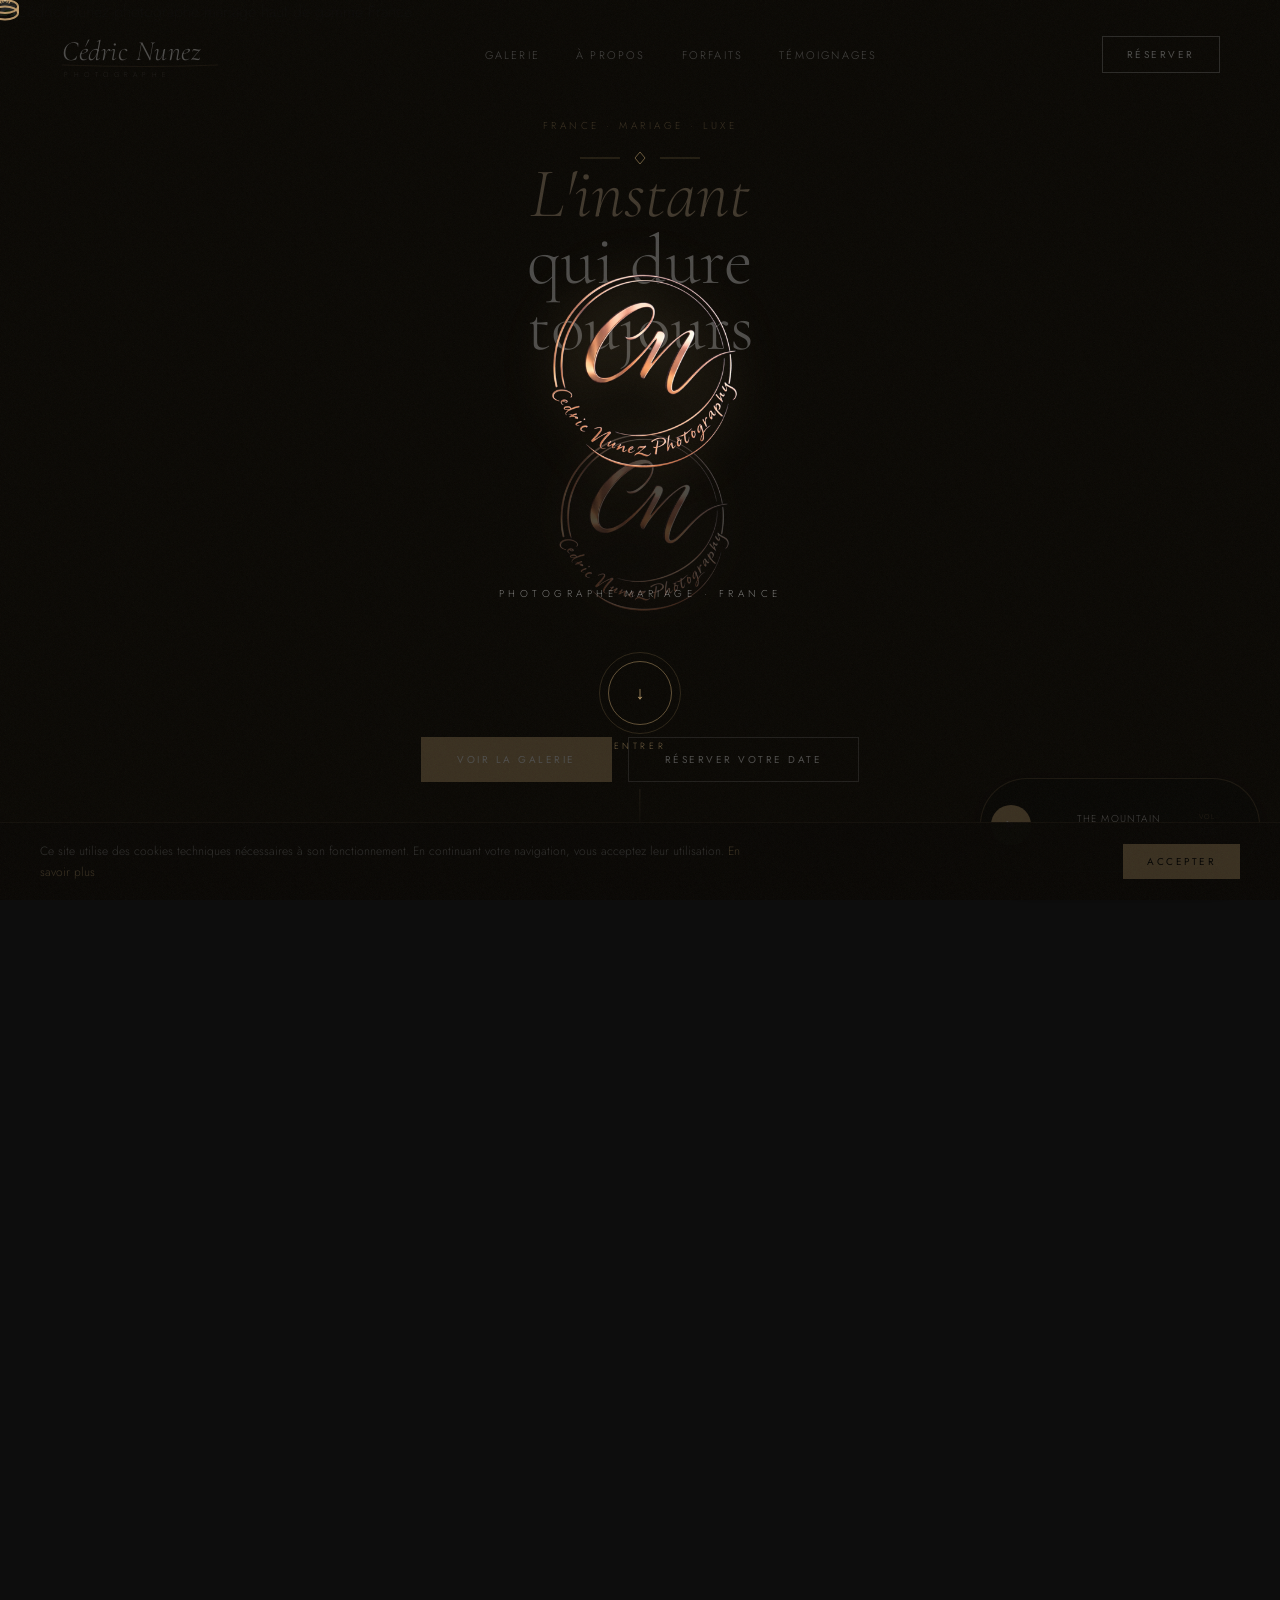
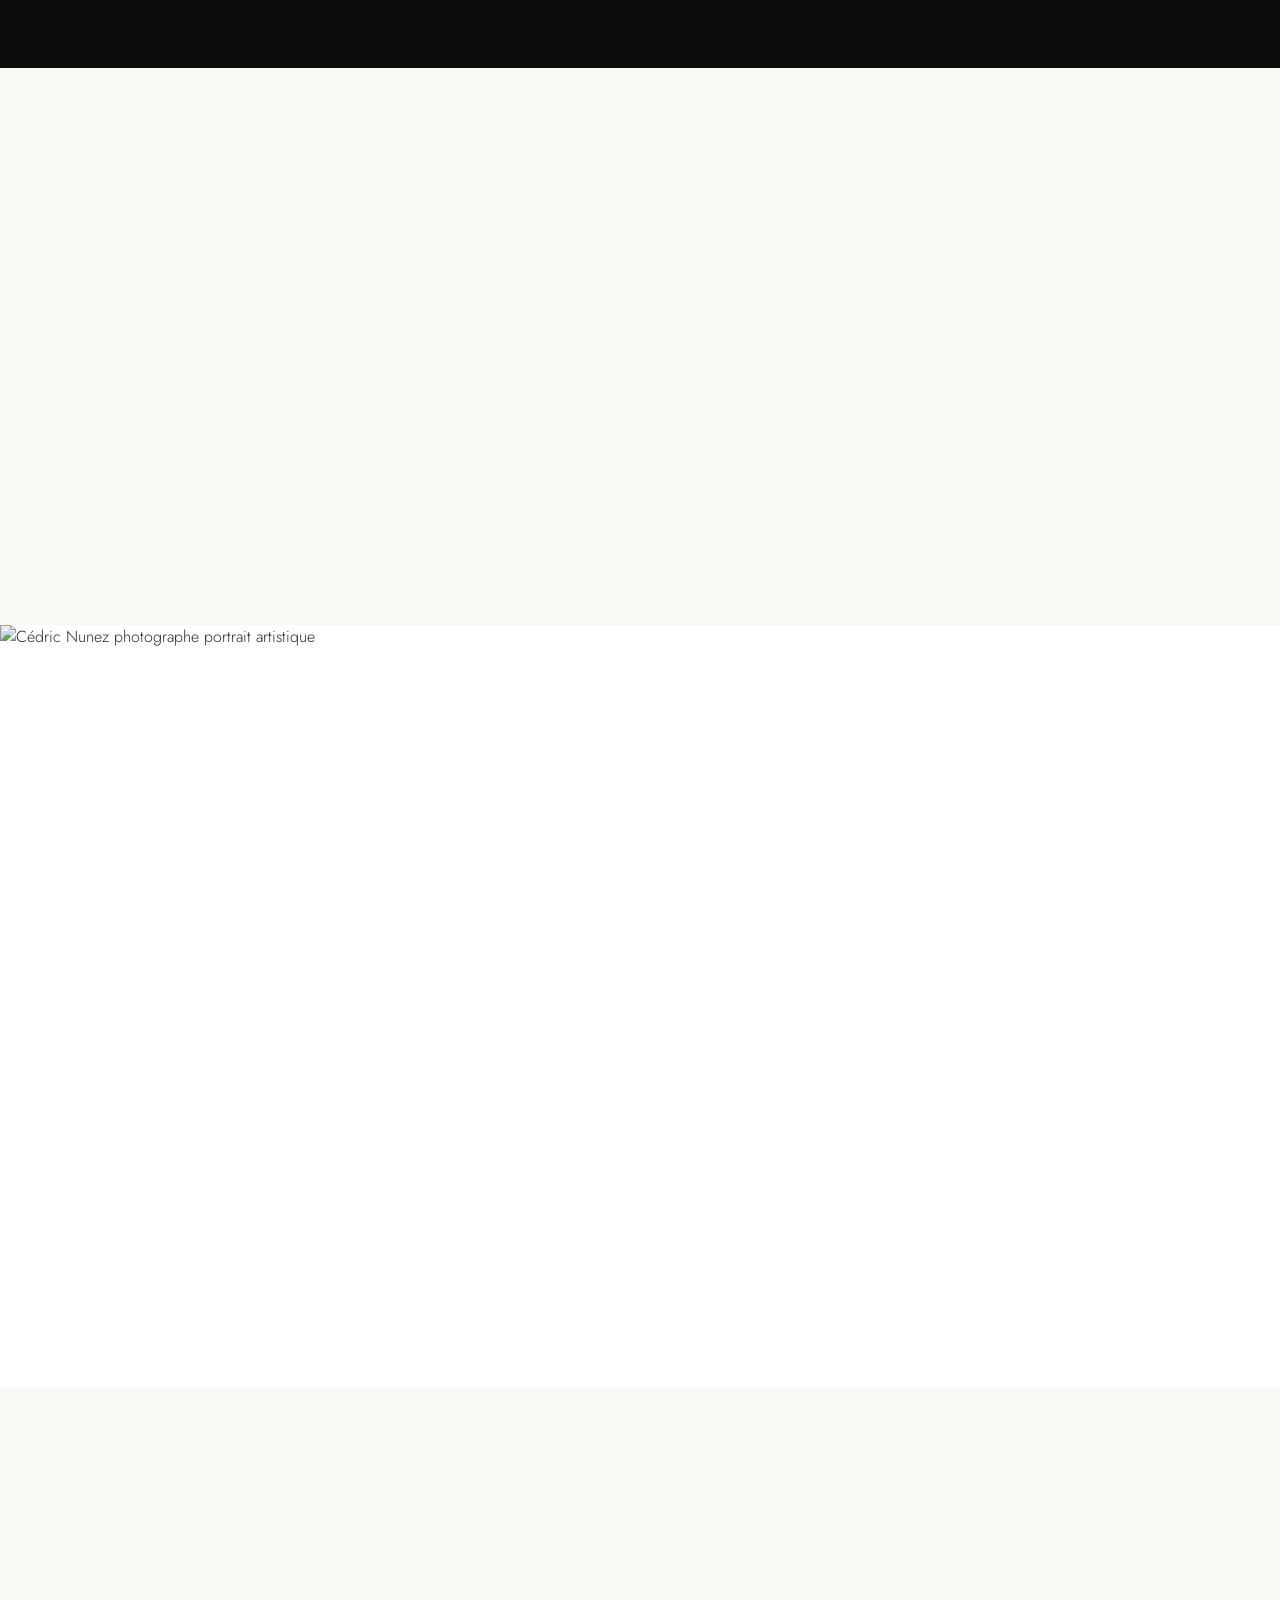
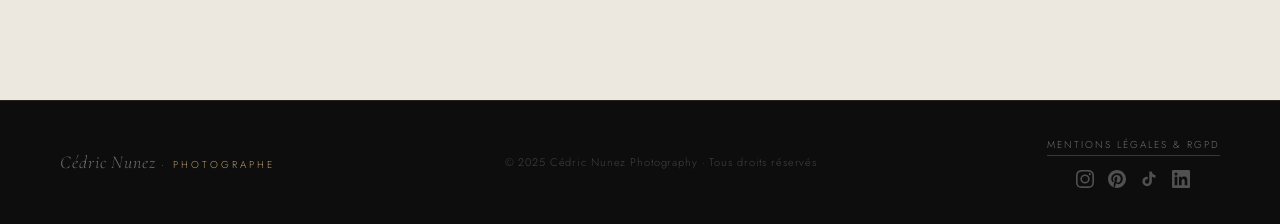
==== index.html @ 8fb27407 "Add files via upload" ====
<!DOCTYPE html>
<html lang="fr" prefix="og: https://ogp.me/ns#">
<head>
<meta charset="UTF-8">
<meta name="referrer" content="no-referrer-when-downgrade">
<meta name="viewport" content="width=device-width, initial-scale=1.0">

<!-- ===== SEO PRIMAIRE ===== -->
<title>Cédric Nunez — Photographe Mariage Haut de Gamme | France</title>
<meta name="description" content="Cédric Nunez, photographe mariage haut de gamme en France. Mariages élégants, portraits de couple, cérémonies. Forfaits à partir de 1500€. Disponible dans toute la France.">
<meta name="keywords" content="photographe mariage haut de gamme France, photographe mariage luxe, photographe mariage Paris, photographe mariage Provence, photographe mariage prix, photographe mariage élégant, photographe couple France, cérémonie mariage photographie, Cédric Nunez photographe, reportage mariage luxe, photographe mariage 2025, photographe mariage château, book photo mariage">
<meta name="author" content="Cédric Nunez">
<meta name="robots" content="index, follow, max-image-preview:large, max-snippet:-1, max-video-preview:-1">
<meta name="language" content="French">
<meta name="revisit-after" content="7 days">
<meta name="geo.region" content="FR">
<meta name="geo.placename" content="France">
<link rel="canonical" href="https://www.cedricnunez-photographe.fr/">

<!-- ===== OPEN GRAPH (Facebook, WhatsApp, LinkedIn) ===== -->
<meta property="og:type" content="website">
<meta property="og:locale" content="fr_FR">
<meta property="og:site_name" content="Cédric Nunez Photographe">
<meta property="og:title" content="Cédric Nunez — Photographe Mariage Haut de Gamme France">
<meta property="og:description" content="Des mariages élégants, des émotions authentiques. Photographe mariage haut de gamme disponible dans toute la France. Forfaits à partir de 1500€.">
<meta property="og:url" content="https://www.cedricnunez-photographe.fr/">
<meta property="og:image" content="https://images.unsplash.com/photo-1519741497674-611481863552?auto=format&fit=crop&w=1200&q=80">
<meta property="og:image:width" content="1200">
<meta property="og:image:height" content="630">
<meta property="og:image:alt" content="Cédric Nunez — Photographe Mariage Haut de Gamme France">

<!-- ===== TWITTER / X CARD ===== -->
<meta name="twitter:card" content="summary_large_image">
<meta name="twitter:title" content="Cédric Nunez — Photographe Mariage Haut de Gamme France">
<meta name="twitter:description" content="Des mariages élégants, des émotions authentiques. Forfaits à partir de 1500€.">
<meta name="twitter:image" content="https://images.unsplash.com/photo-1519741497674-611481863552?auto=format&fit=crop&w=1200&q=80">

<!-- ===== PRECONNECT & PERFORMANCE ===== -->
<script src="https://cdn.jsdelivr.net/npm/@emailjs/browser@4/dist/email.min.js"></script>
<link rel="preconnect" href="https://fonts.googleapis.com">
<link rel="preconnect" href="https://fonts.gstatic.com" crossorigin>
<link rel="preconnect" href="https://images.unsplash.com">
<link rel="dns-prefetch" href="https://images.unsplash.com">
<link rel="preload" href="https://images.unsplash.com/photo-1519741497674-611481863552?auto=format&fit=crop&w=1920&q=80" as="image">
<link href="https://fonts.googleapis.com/css2?family=Cormorant+Garamond:ital,wght@0,300;0,400;1,300;1,400&family=Jost:wght@200;300;400&display=swap" rel="stylesheet">
<link rel="stylesheet" href="style.css">

<!-- ===== SCHEMA.ORG JSON-LD (Google Rich Results) ===== -->
<script type="application/ld+json">
{
  "@context": "https://schema.org",
  "@graph": [
    {
      "@type": "LocalBusiness",
      "@id": "https://www.cedricnunez-photographe.fr/#business",
      "name": "Cédric Nunez Photographe",
      "alternateName": "Cédric Nunez Photography",
      "description": "Photographe mariage haut de gamme en France. Spécialisé dans les mariages élégants, portraits de couple et cérémonies. Forfaits à partir de 1500€.",
      "url": "https://www.cedricnunez-photographe.fr/",
      "telephone": "+33612345678",
      "email": "<span class="email-reveal"></span>",
      "image": "https://images.unsplash.com/photo-1519741497674-611481863552?auto=format&fit=crop&w=1200&q=80",
      "priceRange": "€€€",
      "currenciesAccepted": "EUR",
      "paymentAccepted": "Virement bancaire, Chèque",
      "areaServed": {
        "@type": "Country",
        "name": "France"
      },
      "address": {
        "@type": "PostalAddress",
        "addressCountry": "FR",
        "addressRegion": "France"
      },
      "geo": {
        "@type": "GeoCoordinates",
        "latitude": "46.2276",
        "longitude": "2.2137"
      },
      "openingHoursSpecification": {
        "@type": "OpeningHoursSpecification",
        "dayOfWeek": ["Monday","Tuesday","Wednesday","Thursday","Friday","Saturday","Sunday"],
        "opens": "09:00",
        "closes": "20:00"
      },
      "sameAs": [
        "https://www.instagram.com/cedricnunezphotographe"
      ],
      "aggregateRating": {
        "@type": "AggregateRating",
        "ratingValue": "5",
        "reviewCount": "47",
        "bestRating": "5",
        "worstRating": "1"
      },
      "review": [
        {
          "@type": "Review",
          "reviewRating": {"@type": "Rating", "ratingValue": "5"},
          "author": {"@type": "Person", "name": "Camille & Thomas"},
          "reviewBody": "Sophie a su capter chaque émotion avec une délicatesse extraordinaire. Un investissement qui durera toute une vie."
        },
        {
          "@type": "Review",
          "reviewRating": {"@type": "Rating", "ratingValue": "5"},
          "author": {"@type": "Person", "name": "Amandine & Pierre"},
          "reviewBody": "Ces photos n'ont pas de prix. Un photographe invisible le jour J mais présent dans chaque image."
        }
      ]
    },
    {
      "@type": "Person",
      "@id": "https://www.cedricnunez-photographe.fr/#person",
      "name": "Cédric Nunez",
      "jobTitle": "Photographe de mariage",
      "description": "Photographe mariage haut de gamme basé en France, avec plus de 10 ans d'expérience.",
      "url": "https://www.cedricnunez-photographe.fr/",
      "email": "<span class="email-reveal"></span>",
      "image": "https://images.unsplash.com/photo-1606216794074-735e91aa2c92?auto=format&fit=crop&w=800&q=80",
      "sameAs": ["https://www.instagram.com/cedricnunezphotographe"],
      "knowsAbout": ["Photographie de mariage", "Portrait", "Photographie artistique", "Reportage mariage"]
    },
    {
      "@type": "WebSite",
      "@id": "https://www.cedricnunez-photographe.fr/#website",
      "url": "https://www.cedricnunez-photographe.fr/",
      "name": "Cédric Nunez Photographe",
      "description": "Photographe mariage haut de gamme en France",
      "inLanguage": "fr-FR",
      "potentialAction": {
        "@type": "SearchAction",
        "target": "https://www.cedricnunez-photographe.fr/?s={search_term_string}",
        "query-input": "required name=search_term_string"
      }
    },
    {
      "@type": "Service",
      "name": "Photographie de mariage",
      "provider": {"@id": "https://www.cedricnunez-photographe.fr/#business"},
      "areaServed": {"@type": "Country", "name": "France"},
      "hasOfferCatalog": {
        "@type": "OfferCatalog",
        "name": "Forfaits mariage",
        "itemListElement": [
          {
            "@type": "Offer",
            "name": "Forfait Lumière",
            "description": "6 heures de couverture, 300 photos retouchées, galerie en ligne privée",
            "price": "1500",
            "priceCurrency": "EUR",
            "availability": "https://schema.org/InStock"
          },
          {
            "@type": "Offer",
            "name": "Forfait Éternité",
            "description": "Journée complète 10h, 500+ photos retouchées, séance engagement offerte, album 30x30cm",
            "price": "2200",
            "priceCurrency": "EUR",
            "availability": "https://schema.org/InStock"
          },
          {
            "@type": "Offer",
            "name": "Forfait Signature",
            "description": "Journée + soirée 14h, 700+ photos retouchées, second photographe, album luxe 40x40cm",
            "price": "3000",
            "priceCurrency": "EUR",
            "availability": "https://schema.org/InStock"
          }
        ]
      }
    },
    {
      "@type": "FAQPage",
      "mainEntity": [
        {
          "@type": "Question",
          "name": "Quel est le prix d'un photographe mariage haut de gamme en France ?",
          "acceptedAnswer": {
            "@type": "Answer",
            "text": "Les forfaits de Cédric Nunez débutent à 1500€ pour 6 heures de couverture, jusqu'à 3000€ pour une journée complète avec album luxe inclus."
          }
        },
        {
          "@type": "Question",
          "name": "Dans quelles régions Cédric Nunez intervient-il ?",
          "acceptedAnswer": {
            "@type": "Answer",
            "text": "Cédric Nunez intervient dans toute la France : Paris, Provence, Bordeaux, Lyon, Côte d'Azur, Alsace, Normandie. Déplacements en Europe sur devis."
          }
        },
        {
          "@type": "Question",
          "name": "Comment réserver Cédric Nunez pour son mariage ?",
          "acceptedAnswer": {
            "@type": "Answer",
            "text": "Contactez Cédric Nunez via le formulaire en ligne ou par email à <span class="email-reveal"></span>. Un acompte de 30% bloque votre date. Réponse garantie sous 48h."
          }
        }
      ]
    }
  ]
}
</script>
</head>
<body class="splash-visible">
<div class="cursor" id="cursor">
<svg viewBox="0 0 44 44" fill="none" xmlns="http://www.w3.org/2000/svg" width="44" height="44">
  <!-- Ring band - thin elegant oval, transparent fill -->
  <ellipse cx="22" cy="30" rx="13" ry="6.5" stroke="#C4A070" stroke-width="2" fill="none" opacity="0.9"/>
  <ellipse cx="22" cy="23.5" rx="13" ry="6.5" stroke="#C4A070" stroke-width="2" fill="none" opacity="0.9"/>
  <!-- Band sides connecting top/bottom ellipses -->
  <line x1="9" y1="23.5" x2="9" y2="30" stroke="#C4A070" stroke-width="2" opacity="0.9"/>
  <line x1="35" y1="23.5" x2="35" y2="30" stroke="#C4A070" stroke-width="2" opacity="0.9"/>
  <!-- Cover lower half of top ellipse to make it look 3D (inside of ring) -->
  <path d="M9,23.5 Q22,30 35,23.5 L35,30 Q22,36.5 9,30 Z" fill="rgba(250,248,244,0.0)" stroke="none"/>
  <!-- Diamond setting prongs -->
  <line x1="18" y1="20" x2="16" y2="17" stroke="#C4A070" stroke-width="1.2" stroke-linecap="round"/>
  <line x1="26" y1="20" x2="28" y2="17" stroke="#C4A070" stroke-width="1.2" stroke-linecap="round"/>
  <line x1="20" y1="19.5" x2="19.5" y2="16.5" stroke="#C4A070" stroke-width="1" stroke-linecap="round"/>
  <line x1="24" y1="19.5" x2="24.5" y2="16.5" stroke="#C4A070" stroke-width="1" stroke-linecap="round"/>
  <!-- Diamond shape -->
  <polygon points="22,10 26.5,15 22,18.5 17.5,15" fill="rgba(220,200,170,0.9)" stroke="#B89A6A" stroke-width="0.7"/>
  <polygon points="22,10 26.5,15 22,12.5" fill="rgba(255,240,210,0.95)" stroke="none"/>
  <polygon points="22,10 17.5,15 22,12.5" fill="rgba(200,175,140,0.8)" stroke="none"/>
  <line x1="17.5" y1="15" x2="26.5" y2="15" stroke="#B89A6A" stroke-width="0.5" opacity="0.6"/>
  <!-- Sparkles -->
  <line x1="32" y1="9" x2="32" y2="13" stroke="#D4B896" stroke-width="1.1" stroke-linecap="round" opacity="0.8"/>
  <line x1="30" y1="11" x2="34" y2="11" stroke="#D4B896" stroke-width="1.1" stroke-linecap="round" opacity="0.8"/>
  <line x1="11" y1="12" x2="11" y2="15" stroke="#D4B896" stroke-width="0.9" stroke-linecap="round" opacity="0.5"/>
  <line x1="9.5" y1="13.5" x2="12.5" y2="13.5" stroke="#D4B896" stroke-width="0.9" stroke-linecap="round" opacity="0.5"/>
</svg>
</div>
<div class="cursor-ring" id="cursorRing"></div>

<!-- SPLASH SCREEN -->
<div class="splash" id="splashScreen">
  <div class="splash-bg"></div>
  <div class="splash-grain"></div>
  <div class="splash-content">
    <div class="splash-ornament">
      <svg viewBox="0 0 120 20" width="120" height="20" fill="none">
        <line x1="0" y1="10" x2="40" y2="10" stroke="#B89A6A" stroke-width="0.6" opacity="0.5"/>
        <polygon points="60,4 65,10 60,16 55,10" fill="none" stroke="#B89A6A" stroke-width="0.8" opacity="0.7"/>
        <line x1="80" y1="10" x2="120" y2="10" stroke="#B89A6A" stroke-width="0.6" opacity="0.5"/>
      </svg>
    </div>
    <img src="[data-uri]" alt="Cédric Nunez Photography" style="width:240px;height:auto;filter:drop-shadow(0 0 25px rgba(184,154,106,0.4));margin-bottom:20px;">
    <p class="splash-sub">Photographe Mariage · France</p>
    <div class="splash-enter">
      <button class="splash-btn" id="splashBtn" type="button">
        <span class="splash-enter-arrow">↓</span>
      </button>
      <span class="splash-enter-text">Entrer</span>
    </div>
  </div>
</div>

<!-- AUDIO PLAYER -->
<audio id="bgAudio" loop preload="none">
  <source src="https://cnphotographie.github.io/CedricNunez-Photography/the_mountain-wedding-487025.mp3" type="audio/mpeg">
</audio>
<div class="audio-player" id="audioPlayer">
  <button class="ap-btn" id="apBtn" onclick="toggleAudio()" title="Play / Pause">
    <svg id="apIconPlay" viewBox="0 0 24 24"><polygon points="5,3 19,12 5,21"/></svg>
    <svg id="apIconPause" viewBox="0 0 24 24" style="display:none"><rect x="5" y="3" width="4" height="18" rx="1"/><rect x="15" y="3" width="4" height="18" rx="1"/></svg>
  </button>
  <div class="ap-waves paused" id="apWaves">
    <span></span><span></span><span></span><span></span><span></span>
  </div>
  <div class="ap-info">
    <span class="ap-title">The Mountain</span>
    <span class="ap-sub">Musique d'ambiance</span>
  </div>
  <div class="ap-ring-wrap" id="apRingWrap">
    <div class="ap-ring-tooltip">↺ Tourner pour régler</div>
    <canvas id="apVolCanvas" width="72" height="72"></canvas>
    <div class="ap-ring-center">
      <span class="ap-ring-vol-label">VOL</span>
      <span class="ap-ring-pct" id="apVolPct">20%</span>
    </div>
  </div>
</div>

<nav id="navbar">
  <span class="nav-logo" onclick="showPage('home')">
  <svg class="logo-svg" viewBox="0 0 200 52" fill="none" xmlns="http://www.w3.org/2000/svg" height="52">
    <text x="2" y="32" font-family="Cormorant Garamond, serif" font-size="28" font-style="italic" font-weight="300" class="sig-text" letter-spacing="0.5">Cédric Nunez</text>
    <path d="M2,37 Q90,40 158,37" class="sig-line" stroke-width="0.7" fill="none" opacity="0.45"/>
    <text x="4" y="49" font-family="Jost, sans-serif" font-size="7" font-weight="200" class="sig-text" letter-spacing="5.5" opacity="0.5">PHOTOGRAPHE</text>
  </svg>
</span>
  <ul class="nav-links">
    <li><a onclick="showPage('gallery')">Galerie</a></li>
    <li><a onclick="showPage('home');scrollTo2('about')">À propos</a></li>
    <li><a onclick="showPage('home');scrollTo2('services-home')">Forfaits</a></li>
    <li><a onclick="showPage('home');scrollTo2('testimonials')">Témoignages</a></li>
  </ul>
  <button class="nav-cta" onclick="showPage('booking')">Réserver</button>
</nav>

<!-- ======= HOME ======= -->
<!-- COOKIE BANNER -->
<div id="cookieBanner" style="position:fixed;bottom:0;left:0;right:0;background:rgba(13,11,8,0.97);border-top:1px solid rgba(184,154,106,0.2);padding:18px 40px;display:flex;align-items:center;justify-content:space-between;gap:20px;z-index:99990;font-family:'Jost',sans-serif;flex-wrap:wrap;">
  <p style="font-size:12px;color:rgba(255,255,255,0.55);line-height:1.7;max-width:700px;">Ce site utilise des cookies techniques nécessaires à son fonctionnement. En continuant votre navigation, vous acceptez leur utilisation. <a href="#" onclick="openLegal();return false;" style="color:var(--gold);text-decoration:none;">En savoir plus</a></p>
  <button onclick="acceptCookies()" style="background:var(--gold);color:black;border:none;padding:10px 24px;font-family:'Jost',sans-serif;font-size:10px;letter-spacing:0.25em;text-transform:uppercase;cursor:pointer;white-space:nowrap;flex-shrink:0;">Accepter</button>
</div>

<div id="page-home" class="page active">

<section id="hero">
  <div class="hero-bg">
  <img 
    src="https://images.unsplash.com/photo-1519741497674-611481863552?auto=format&fit=crop&w=800&q=75" 
    srcset="https://images.unsplash.com/photo-1519741497674-611481863552?auto=format&fit=crop&w=600&q=70 600w,
            https://images.unsplash.com/photo-1519741497674-611481863552?auto=format&fit=crop&w=1000&q=75 1000w,
            https://images.unsplash.com/photo-1519741497674-611481863552?auto=format&fit=crop&w=1920&q=80 1920w"
    sizes="100vw"
    alt="Cédric Nunez photographe mariage haut de gamme France"
    loading="eager"
    fetchpriority="high"
   
  >
</div>
  <div class="hero-content">
    <span class="hero-label">France · Mariage · Luxe</span>
    <h1 class="hero-title"><em>L'instant</em><br>qui dure<br>toujours</h1>
    <div class="hero-signature">
      <img src="[data-uri]" alt="Cédric Nunez Photography Logo" style="width:220px;height:auto;filter:drop-shadow(0 0 20px rgba(184,154,106,0.3));">
    </div>
    <p class="hero-sub" style="display:none;">Des instants authentiques, une lumière qui ne ment pas,<br>des souvenirs que le temps ne pourra jamais effacer.</p>
    <div class="hero-btns">
      <button class="btn-gold" onclick="showPage('gallery')">Voir la Galerie</button>
      <button class="btn-ghost" onclick="showPage('booking')">Réserver votre date</button>
    </div>
  </div>
  <div class="hero-scroll"><div class="hero-line"></div><span>Découvrir</span></div>
</section>

<section id="pillars">
  <span class="section-label reveal">Notre philosophie</span>
  <h2 class="section-title reveal" style="color:white">Trois piliers,<br><em>une vision</em></h2>
  <div class="pillars-grid">
    <div class="pillar reveal rd1"><div class="pillar-num">01</div><h3 class="pillar-title">Émotion</h3><p class="pillar-text">Chaque regard échangé, chaque larme retenue. Je capte ce qui ne se rejoue jamais deux fois.</p></div>
    <div class="pillar reveal rd2"><div class="pillar-num">02</div><h3 class="pillar-title">Élégance</h3><p class="pillar-text">Une esthétique raffinée, inspirée des grandes maisons. La beauté dans chaque composition.</p></div>
    <div class="pillar reveal rd3"><div class="pillar-num">03</div><h3 class="pillar-title">Authenticité</h3><p class="pillar-text">Pas de poses forcées. Juste vous, dans votre vérité, le jour le plus important de votre vie.</p></div>
  </div>
</section>

<section id="portfolio-home">
  <div class="ph-header reveal">
    <div>
      <span class="section-label">Aperçu</span>
      <h2 class="section-title">Chaque histoire<br><em>mérite d'être contée</em></h2>
    </div>
    <div class="ph-tabs">
      <button class="tab-btn active" onclick="filterPrev('mariage',this)">Mariage</button>
      <button class="tab-btn" onclick="filterPrev('couple',this)">Couple</button>
      <button class="tab-btn" onclick="filterPrev('ceremonie',this)">Cérémonie</button>
      <button class="tab-btn" onclick="filterPrev('naissance',this)">Naissance</button>
    </div>
  </div>
  <div class="preview-grid reveal" id="prevGrid"></div>
  <div class="ph-cta reveal"><button class="btn-gold" onclick="showPage('gallery')">Voir toute la galerie →</button></div>
</section>

<section id="about">
  <div class="about-img">
  <img 
    src="https://images.unsplash.com/photo-1606216794074-735e91aa2c92?auto=format&fit=crop&w=800&q=80"
    srcset="https://images.unsplash.com/photo-1606216794074-735e91aa2c92?auto=format&fit=crop&w=600&q=75 600w,
            https://images.unsplash.com/photo-1606216794074-735e91aa2c92?auto=format&fit=crop&w=1000&q=80 1000w"
    sizes="(max-width:900px) 100vw, 50vw"
    alt="Cédric Nunez photographe portrait artistique"
    loading="lazy"
   
  >
</div>
  <div class="about-cnt">
    <span class="section-label reveal">Mon histoire</span>
    <h2 class="section-title reveal">Cédric Nunez,<br><em>photographe</em></h2>
    <div class="gold-line reveal"></div>
    <p class="reveal">Depuis plus de <strong>15 ans</strong>, je parcours la France pour capturer l'essence des plus beaux jours. Mon regard s'est formé entre les lumières de Paris et les paysages de Provence.</p>
    <p class="reveal">Je construis une relation avec vous en amont pour <strong>comprendre votre histoire</strong>, vos émotions, ce qui vous rend uniques. C'est cette connexion qui transforme des photos en souvenirs éternels.</p>
    <p class="reveal"><strong>Discrétion, sensibilité, précision.</strong> Je m'efface pour que vos émotions s'expriment pleinement.</p>
    <div class="about-sig reveal">Cédric</div>
  </div>
</section>

<section id="services-home">
  <div class="svc-intro reveal">
    <span class="section-label">Forfaits & Tarifs</span>
    <h2 class="section-title">Investissez dans<br><em>l'inoubliable</em></h2>
    <p>Des formules pensées pour s'adapter à votre vision, de la célébration intime au grand événement.</p>
  </div>
  <div class="pkg-grid reveal">
    <div class="pkg">
      <div class="pkg-name">Lumière</div>
      <div class="pkg-price">1500<span>€</span></div>
      <ul class="pkg-feats"><li>6 heures de couverture</li><li>300 photos retouchées</li><li>Galerie en ligne privée</li><li>Livraison sous 6 semaines</li><li>Droits d'utilisation inclus</li></ul>
      <button class="pkg-btn" onclick="showPage('booking','Lumière — 1500€')">Réserver ce forfait</button>
    </div>
    <div class="pkg feat">
      <span class="pkg-badge">Le plus choisi</span><div class="pkg-name">Éternité</div>
      <div class="pkg-price">2200<span>€</span></div>
      <ul class="pkg-feats"><li>Journée complète (10h)</li><li>500+ photos retouchées</li><li>Séance engagement offerte</li><li>Galerie en ligne premium</li><li>Livraison sous 4 semaines</li><li>Album 30x30cm inclus</li></ul>
      <button class="pkg-btn" onclick="showPage('booking','Éternité — 2200€')">Réserver ce forfait</button>
    </div>
    <div class="pkg">
      <div class="pkg-name">Signature</div>
      <div class="pkg-price">3000<span>€</span></div>
      <ul class="pkg-feats"><li>Journée + soirée (14h)</li><li>700+ photos retouchées</li><li>Second photographe inclus</li><li>Séance engagement incluse</li><li>Album luxe 40x40cm</li><li>Livraison express 3 semaines</li></ul>
      <button class="pkg-btn" onclick="showPage('booking','Signature — 3000€')">Réserver ce forfait</button>
    </div>
  </div>
</section>

<section id="testimonials">
  <span class="section-label reveal">Témoignages</span>
  <h2 class="section-title reveal">Ils nous ont<br><em>fait confiance</em></h2>
  <div class="testi-grid">
    <div class="testi reveal rd1"><div class="stars">★★★★★</div><p class="testi-text">Sophie a su capter chaque émotion avec une délicatesse extraordinaire. En feuilletant nos photos, nous revivons chaque instant comme si c'était hier. Un investissement pour la vie.</p><div class="testi-auth"><div class="testi-av">C</div><div><div class="testi-name">Camille & Thomas</div><div class="testi-date">Château de Vaux · Juin 2024</div></div></div></div>
    <div class="testi reveal rd2"><div class="stars">★★★★★</div><p class="testi-text">Nous étions sceptiques sur le prix au départ. Aujourd'hui nous comprenons. Ces photos n'ont pas de prix. Sophie est invisible le jour J mais présente dans chaque image.</p><div class="testi-auth"><div class="testi-av">A</div><div><div class="testi-name">Amandine & Pierre</div><div class="testi-date">Provence · Septembre 2024</div></div></div></div>
    <div class="testi reveal rd3"><div class="stars">★★★★★</div><p class="testi-text">La séance engagement nous a permis d'être totalement à l'aise le jour J. Résultat : des photos naturelles, lumineuses, qui nous ressemblent vraiment. Merci du fond du cœur.</p><div class="testi-auth"><div class="testi-av">M</div><div><div class="testi-name">Marie & Julien</div><div class="testi-date">Paris · Octobre 2024</div></div></div></div>
  </div>
</section>

<footer><div class="ft-logo" style="font-family:'Cormorant Garamond',serif;font-style:italic;letter-spacing:0.05em;">Cédric Nunez <span style="font-size:10px;letter-spacing:0.3em;font-style:normal;font-family:'Jost',sans-serif;color:var(--gold);vertical-align:middle;"> · PHOTOGRAPHE</span></div><div class="ft-copy">© 2025 Cédric Nunez Photography · Tous droits réservés</div><div class="ft-links" style="display:flex;flex-direction:column;align-items:center;gap:14px;"><a href="#" onclick="openLegal();return false;" style="font-size:10px;color:rgba(255,255,255,0.4);text-decoration:none;letter-spacing:0.2em;text-transform:uppercase;border-bottom:1px solid rgba(184,154,106,0.3);padding-bottom:3px;">Mentions légales &amp; RGPD</a><div class="social-icons"><a href="https://www.instagram.com/cedricnunezphotographe" target="_blank" rel="noopener" class="social-icon" title="Instagram">
      <svg viewBox="0 0 24 24" width="18" height="18" fill="currentColor"><path d="M12 2.163c3.204 0 3.584.012 4.85.07 3.252.148 4.771 1.691 4.919 4.919.058 1.265.069 1.645.069 4.849 0 3.205-.012 3.584-.069 4.849-.149 3.225-1.664 4.771-4.919 4.919-1.266.058-1.644.07-4.85.07-3.204 0-3.584-.012-4.849-.07-3.26-.149-4.771-1.699-4.919-4.92-.058-1.265-.07-1.644-.07-4.849 0-3.204.013-3.583.07-4.849.149-3.227 1.664-4.771 4.919-4.919 1.266-.057 1.645-.069 4.849-.069zM12 0C8.741 0 8.333.014 7.053.072 2.695.272.273 2.69.073 7.052.014 8.333 0 8.741 0 12c0 3.259.014 3.668.072 4.948.2 4.358 2.618 6.78 6.98 6.98C8.333 23.986 8.741 24 12 24c3.259 0 3.668-.014 4.948-.072 4.354-.2 6.782-2.618 6.979-6.98.059-1.28.073-1.689.073-4.948 0-3.259-.014-3.667-.072-4.947-.196-4.354-2.617-6.78-6.979-6.98C15.668.014 15.259 0 12 0zm0 5.838a6.162 6.162 0 100 12.324 6.162 6.162 0 000-12.324zM12 16a4 4 0 110-8 4 4 0 010 8zm6.406-11.845a1.44 1.44 0 100 2.881 1.44 1.44 0 000-2.881z"/></svg>
    </a><a href="https://www.pinterest.fr/cedricnunezphotographe" target="_blank" rel="noopener" class="social-icon" title="Pinterest">
      <svg viewBox="0 0 24 24" width="18" height="18" fill="currentColor"><path d="M12 0C5.373 0 0 5.373 0 12c0 5.084 3.163 9.426 7.627 11.174-.105-.949-.2-2.405.042-3.441.218-.937 1.407-5.965 1.407-5.965s-.359-.719-.359-1.782c0-1.668.967-2.914 2.171-2.914 1.023 0 1.518.769 1.518 1.69 0 1.029-.655 2.568-.994 3.995-.283 1.194.599 2.169 1.777 2.169 2.133 0 3.772-2.249 3.772-5.495 0-2.873-2.064-4.882-5.012-4.882-3.414 0-5.418 2.561-5.418 5.207 0 1.031.397 2.138.893 2.738a.36.36 0 01.083.345l-.333 1.36c-.053.22-.174.267-.402.161-1.499-.698-2.436-2.889-2.436-4.649 0-3.785 2.75-7.262 7.929-7.262 4.163 0 7.398 2.967 7.398 6.931 0 4.136-2.607 7.464-6.227 7.464-1.216 0-2.359-.632-2.75-1.378l-.748 2.853c-.271 1.043-1.002 2.35-1.492 3.146C9.57 23.812 10.763 24 12 24c6.627 0 12-5.373 12-12S18.627 0 12 0z"/></svg>
    </a><a href="https://www.tiktok.com/@cedricnunezphotographe" target="_blank" rel="noopener" class="social-icon" title="Tiktok">
      <svg viewBox="0 0 24 24" width="18" height="18" fill="currentColor"><path d="M19.59 6.69a4.83 4.83 0 01-3.77-4.25V2h-3.45v13.67a2.89 2.89 0 01-2.88 2.5 2.89 2.89 0 01-2.89-2.89 2.89 2.89 0 012.89-2.89c.28 0 .54.04.79.1V9.01a6.33 6.33 0 00-.79-.05 6.34 6.34 0 00-6.34 6.34 6.34 6.34 0 006.34 6.34 6.34 6.34 0 006.33-6.34V8.69a8.18 8.18 0 004.84 1.56V6.82a4.85 4.85 0 01-1.07-.13z"/></svg>
    </a><a href="https://www.linkedin.com/in/cedric-nunez" target="_blank" rel="noopener" class="social-icon" title="Linkedin">
      <svg viewBox="0 0 24 24" width="18" height="18" fill="currentColor"><path d="M20.447 20.452h-3.554v-5.569c0-1.328-.027-3.037-1.852-3.037-1.853 0-2.136 1.445-2.136 2.939v5.667H9.351V9h3.414v1.561h.046c.477-.9 1.637-1.85 3.37-1.85 3.601 0 4.267 2.37 4.267 5.455v6.286zM5.337 7.433a2.062 2.062 0 01-2.063-2.065 2.064 2.064 0 112.063 2.065zm1.782 13.019H3.555V9h3.564v11.452zM22.225 0H1.771C.792 0 0 .774 0 1.729v20.542C0 23.227.792 24 1.771 24h20.451C23.2 24 24 23.227 24 22.271V1.729C24 .774 23.2 0 22.222 0h.003z"/></svg>
    </a></div></div></footer>
</div>

<!-- ======= GALLERY ======= -->
<div id="page-gallery" class="page">
  <div class="gal-hero">
    <span class="section-label">Portfolio complet</span>
    <h2 class="section-title">Chaque image,<br><em>une promesse d'éternité</em></h2>
    <p>30 instants choisis avec soin parmi des centaines de mariages célébrés à travers toute la France.</p>
  </div>
  <div class="gal-tabs">
    <button class="gal-tab active" onclick="switchGal('mariage',this)">Mariage Élégant</button>
    <button class="gal-tab" onclick="switchGal('couple',this)">Couple</button>
    <button class="gal-tab" onclick="switchGal('ceremonie',this)">Cérémonie</button>
    <button class="gal-tab" onclick="switchGal('naissance',this)">Naissance</button>
  </div>
  <div class="gal-body">
    <div class="gal-sec active" id="gal-mariage">
      <h3 class="gal-sec-title">Mariage <em>Élégant</em></h3>
      <p class="gal-sec-desc">L'élégance dans chaque détail — robes, décors, lumières dorées. Ces images racontent le raffinement du plus beau jour.</p>
      <div class="masonry" id="mas-mariage"></div>
    </div>
    <div class="gal-sec" id="gal-couple">
      <h3 class="gal-sec-title">Portraits de <em>Couple</em></h3>
      <p class="gal-sec-desc">La complicité, les regards, les sourires complices. Deux personnes, une seule et belle histoire d'amour.</p>
      <div class="masonry" id="mas-couple"></div>
    </div>
    <div class="gal-sec" id="gal-ceremonie">
      <h3 class="gal-sec-title">La <em>Cérémonie</em></h3>
      <p class="gal-sec-desc">L'échange des vœux, les larmes d'émotion, les applaudissements. Ces secondes qui changent tout.</p>
      <div class="masonry" id="mas-ceremonie"></div>
    </div>
    <div class="gal-sec" id="gal-naissance">
      <h3 class="gal-sec-title">Séances <em>Naissance</em></h3>
      <p class="gal-sec-desc">Les premiers instants, la douceur infinie d'un nouveau-né. Des souvenirs précieux pour toute la vie.</p>
      <div class="masonry" id="mas-naissance"></div>
    </div>
  </div>
  <footer><div class="ft-logo" style="font-family:'Cormorant Garamond',serif;font-style:italic;letter-spacing:0.05em;">Cédric Nunez <span style="font-size:10px;letter-spacing:0.3em;font-style:normal;font-family:'Jost',sans-serif;color:var(--gold);vertical-align:middle;"> · PHOTOGRAPHE</span></div><div class="ft-copy">© 2025 Cédric Nunez Photography</div><div class="ft-links"><div class="social-icons"><a href="https://www.instagram.com/cedricnunezphotographe" target="_blank" rel="noopener" class="social-icon" title="Instagram">
      <svg viewBox="0 0 24 24" width="18" height="18" fill="currentColor"><path d="M12 2.163c3.204 0 3.584.012 4.85.07 3.252.148 4.771 1.691 4.919 4.919.058 1.265.069 1.645.069 4.849 0 3.205-.012 3.584-.069 4.849-.149 3.225-1.664 4.771-4.919 4.919-1.266.058-1.644.07-4.85.07-3.204 0-3.584-.012-4.849-.07-3.26-.149-4.771-1.699-4.919-4.92-.058-1.265-.07-1.644-.07-4.849 0-3.204.013-3.583.07-4.849.149-3.227 1.664-4.771 4.919-4.919 1.266-.057 1.645-.069 4.849-.069zM12 0C8.741 0 8.333.014 7.053.072 2.695.272.273 2.69.073 7.052.014 8.333 0 8.741 0 12c0 3.259.014 3.668.072 4.948.2 4.358 2.618 6.78 6.98 6.98C8.333 23.986 8.741 24 12 24c3.259 0 3.668-.014 4.948-.072 4.354-.2 6.782-2.618 6.979-6.98.059-1.28.073-1.689.073-4.948 0-3.259-.014-3.667-.072-4.947-.196-4.354-2.617-6.78-6.979-6.98C15.668.014 15.259 0 12 0zm0 5.838a6.162 6.162 0 100 12.324 6.162 6.162 0 000-12.324zM12 16a4 4 0 110-8 4 4 0 010 8zm6.406-11.845a1.44 1.44 0 100 2.881 1.44 1.44 0 000-2.881z"/></svg>
    </a><a href="https://www.pinterest.fr/cedricnunezphotographe" target="_blank" rel="noopener" class="social-icon" title="Pinterest">
      <svg viewBox="0 0 24 24" width="18" height="18" fill="currentColor"><path d="M12 0C5.373 0 0 5.373 0 12c0 5.084 3.163 9.426 7.627 11.174-.105-.949-.2-2.405.042-3.441.218-.937 1.407-5.965 1.407-5.965s-.359-.719-.359-1.782c0-1.668.967-2.914 2.171-2.914 1.023 0 1.518.769 1.518 1.69 0 1.029-.655 2.568-.994 3.995-.283 1.194.599 2.169 1.777 2.169 2.133 0 3.772-2.249 3.772-5.495 0-2.873-2.064-4.882-5.012-4.882-3.414 0-5.418 2.561-5.418 5.207 0 1.031.397 2.138.893 2.738a.36.36 0 01.083.345l-.333 1.36c-.053.22-.174.267-.402.161-1.499-.698-2.436-2.889-2.436-4.649 0-3.785 2.75-7.262 7.929-7.262 4.163 0 7.398 2.967 7.398 6.931 0 4.136-2.607 7.464-6.227 7.464-1.216 0-2.359-.632-2.75-1.378l-.748 2.853c-.271 1.043-1.002 2.35-1.492 3.146C9.57 23.812 10.763 24 12 24c6.627 0 12-5.373 12-12S18.627 0 12 0z"/></svg>
    </a><a href="https://www.tiktok.com/@cedricnunezphotographe" target="_blank" rel="noopener" class="social-icon" title="Tiktok">
      <svg viewBox="0 0 24 24" width="18" height="18" fill="currentColor"><path d="M19.59 6.69a4.83 4.83 0 01-3.77-4.25V2h-3.45v13.67a2.89 2.89 0 01-2.88 2.5 2.89 2.89 0 01-2.89-2.89 2.89 2.89 0 012.89-2.89c.28 0 .54.04.79.1V9.01a6.33 6.33 0 00-.79-.05 6.34 6.34 0 00-6.34 6.34 6.34 6.34 0 006.34 6.34 6.34 6.34 0 006.33-6.34V8.69a8.18 8.18 0 004.84 1.56V6.82a4.85 4.85 0 01-1.07-.13z"/></svg>
    </a><a href="https://www.linkedin.com/in/cedric-nunez" target="_blank" rel="noopener" class="social-icon" title="Linkedin">
      <svg viewBox="0 0 24 24" width="18" height="18" fill="currentColor"><path d="M20.447 20.452h-3.554v-5.569c0-1.328-.027-3.037-1.852-3.037-1.853 0-2.136 1.445-2.136 2.939v5.667H9.351V9h3.414v1.561h.046c.477-.9 1.637-1.85 3.37-1.85 3.601 0 4.267 2.37 4.267 5.455v6.286zM5.337 7.433a2.062 2.062 0 01-2.063-2.065 2.064 2.064 0 112.063 2.065zm1.782 13.019H3.555V9h3.564v11.452zM22.225 0H1.771C.792 0 0 .774 0 1.729v20.542C0 23.227.792 24 1.771 24h20.451C23.2 24 24 23.227 24 22.271V1.729C24 .774 23.2 0 22.222 0h.003z"/></svg>
    </a></div></div></footer>
</div>

<!-- ======= BOOKING ======= -->
<div id="page-booking" class="page">
  <div class="bk-hero">
    <div class="bk-hero-txt">
      <span class="section-label">Réservation</span>
      <h2 class="section-title">Réservons votre<br><em>date ensemble</em></h2>
      <p>Chaque mariage est unique. Parlons de votre vision, votre lieu, vos envies. Je vous réponds sous 48h pour confirmer la disponibilité.</p>
      <div style="margin-top:28px;">
        <div style="font-size:9px;letter-spacing:0.35em;text-transform:uppercase;color:var(--gold);margin-bottom:14px;">Retrouvez-moi</div>
        <div class="social-icons"><a href="https://www.instagram.com/cedricnunezphotographe" target="_blank" rel="noopener" class="social-icon" title="Instagram">
      <svg viewBox="0 0 24 24" width="18" height="18" fill="currentColor"><path d="M12 2.163c3.204 0 3.584.012 4.85.07 3.252.148 4.771 1.691 4.919 4.919.058 1.265.069 1.645.069 4.849 0 3.205-.012 3.584-.069 4.849-.149 3.225-1.664 4.771-4.919 4.919-1.266.058-1.644.07-4.85.07-3.204 0-3.584-.012-4.849-.07-3.26-.149-4.771-1.699-4.919-4.92-.058-1.265-.07-1.644-.07-4.849 0-3.204.013-3.583.07-4.849.149-3.227 1.664-4.771 4.919-4.919 1.266-.057 1.645-.069 4.849-.069zM12 0C8.741 0 8.333.014 7.053.072 2.695.272.273 2.69.073 7.052.014 8.333 0 8.741 0 12c0 3.259.014 3.668.072 4.948.2 4.358 2.618 6.78 6.98 6.98C8.333 23.986 8.741 24 12 24c3.259 0 3.668-.014 4.948-.072 4.354-.2 6.782-2.618 6.979-6.98.059-1.28.073-1.689.073-4.948 0-3.259-.014-3.667-.072-4.947-.196-4.354-2.617-6.78-6.979-6.98C15.668.014 15.259 0 12 0zm0 5.838a6.162 6.162 0 100 12.324 6.162 6.162 0 000-12.324zM12 16a4 4 0 110-8 4 4 0 010 8zm6.406-11.845a1.44 1.44 0 100 2.881 1.44 1.44 0 000-2.881z"/></svg>
    </a><a href="https://www.pinterest.fr/cedricnunezphotographe" target="_blank" rel="noopener" class="social-icon" title="Pinterest">
      <svg viewBox="0 0 24 24" width="18" height="18" fill="currentColor"><path d="M12 0C5.373 0 0 5.373 0 12c0 5.084 3.163 9.426 7.627 11.174-.105-.949-.2-2.405.042-3.441.218-.937 1.407-5.965 1.407-5.965s-.359-.719-.359-1.782c0-1.668.967-2.914 2.171-2.914 1.023 0 1.518.769 1.518 1.69 0 1.029-.655 2.568-.994 3.995-.283 1.194.599 2.169 1.777 2.169 2.133 0 3.772-2.249 3.772-5.495 0-2.873-2.064-4.882-5.012-4.882-3.414 0-5.418 2.561-5.418 5.207 0 1.031.397 2.138.893 2.738a.36.36 0 01.083.345l-.333 1.36c-.053.22-.174.267-.402.161-1.499-.698-2.436-2.889-2.436-4.649 0-3.785 2.75-7.262 7.929-7.262 4.163 0 7.398 2.967 7.398 6.931 0 4.136-2.607 7.464-6.227 7.464-1.216 0-2.359-.632-2.75-1.378l-.748 2.853c-.271 1.043-1.002 2.35-1.492 3.146C9.57 23.812 10.763 24 12 24c6.627 0 12-5.373 12-12S18.627 0 12 0z"/></svg>
    </a><a href="https://www.tiktok.com/@cedricnunezphotographe" target="_blank" rel="noopener" class="social-icon" title="Tiktok">
      <svg viewBox="0 0 24 24" width="18" height="18" fill="currentColor"><path d="M19.59 6.69a4.83 4.83 0 01-3.77-4.25V2h-3.45v13.67a2.89 2.89 0 01-2.88 2.5 2.89 2.89 0 01-2.89-2.89 2.89 2.89 0 012.89-2.89c.28 0 .54.04.79.1V9.01a6.33 6.33 0 00-.79-.05 6.34 6.34 0 00-6.34 6.34 6.34 6.34 0 006.34 6.34 6.34 6.34 0 006.33-6.34V8.69a8.18 8.18 0 004.84 1.56V6.82a4.85 4.85 0 01-1.07-.13z"/></svg>
    </a><a href="https://www.linkedin.com/in/cedric-nunez" target="_blank" rel="noopener" class="social-icon" title="Linkedin">
      <svg viewBox="0 0 24 24" width="18" height="18" fill="currentColor"><path d="M20.447 20.452h-3.554v-5.569c0-1.328-.027-3.037-1.852-3.037-1.853 0-2.136 1.445-2.136 2.939v5.667H9.351V9h3.414v1.561h.046c.477-.9 1.637-1.85 3.37-1.85 3.601 0 4.267 2.37 4.267 5.455v6.286zM5.337 7.433a2.062 2.062 0 01-2.063-2.065 2.064 2.064 0 112.063 2.065zm1.782 13.019H3.555V9h3.564v11.452zM22.225 0H1.771C.792 0 0 .774 0 1.729v20.542C0 23.227.792 24 1.771 24h20.451C23.2 24 24 23.227 24 22.271V1.729C24 .774 23.2 0 22.222 0h.003z"/></svg>
    </a></div>
      </div>
    </div>
    <div class="bk-details">
      <div class="bk-detail"><span class="bk-dlabel">Disponibilité 2025</span><span class="bk-dval">Quelques dates disponibles</span></div>
      <div class="bk-detail"><span class="bk-dlabel">Zone d'intervention</span><span class="bk-dval">France entière · Europe sur devis</span></div>
      <div class="bk-detail"><span class="bk-dlabel">Acompte à la réservation</span><span class="bk-dval">30% pour bloquer votre date</span></div>
      <div class="bk-detail"><span class="bk-dlabel">Réponse garantie</span><span class="bk-dval">Sous 48 heures ouvrées</span></div>
    </div>
  </div>

  <div class="bk-form-sec">
    <span class="section-label">Votre demande</span>
    <h2 class="section-title">Créons quelque chose<br><em>d'inoubliable</em></h2>
    <p>Remplissez ce formulaire et je reviendrai vers vous avec une proposition personnalisée.</p>

    <div style="margin-bottom:36px;">
      <div class="fl" style="margin-bottom:14px;">Choisissez votre forfait</div>
      <div class="pkg-sel">
        <div class="ps-item" onclick="selPkg(this,'Lumière — 1500€')"><div class="ps-name">Lumière</div><div class="ps-price">à partir de 1 500 €</div><div class="ps-desc">6h · 300 photos · Galerie privée</div><div class="ps-check"></div></div>
        <div class="ps-item sel" onclick="selPkg(this,'Éternité — 2200€')"><div class="ps-name">Éternité</div><div class="ps-price">à partir de 2 200 €</div><div class="ps-desc">10h · 500+ photos · Album inclus</div><div class="ps-check">✓</div></div>
        <div class="ps-item" onclick="selPkg(this,'Signature — 3000€')"><div class="ps-name">Signature</div><div class="ps-price">à partir de 3 000 €</div><div class="ps-desc">14h · 700+ photos · Album luxe</div><div class="ps-check"></div></div>
      </div>
    </div>

    <div id="bkForm">
      <div class="bk-form">
        <div class="fg"><label class="fl">Prénom & Nom des mariés</label><input class="fi" id="bkNames" placeholder="Sophie & Alexandre" type="text"></div>
        <div class="fg"><label class="fl">Adresse email</label><input class="fi" id="bkEmail" placeholder="votre@email.fr" type="email"></div>
        <div class="fg"><label class="fl">Téléphone</label><input class="fi" id="bkPhone" placeholder="+33 6 12 34 56 78" type="tel"></div>
        <div class="fg"><label class="fl">Date du mariage</label><input class="fi" id="bkDate" type="date"></div>
        <div class="fg"><label class="fl">Lieu de la cérémonie</label><input class="fi" id="bkVenue" placeholder="Château, domaine, église..."></div>
        <div class="fg"><label class="fl">Nombre d'invités</label><select class="fi" id="bkGuests"><option value="">Sélectionner</option><option>Moins de 30</option><option>30 – 80</option><option>80 – 150</option><option>Plus de 150</option></select></div>
        <div class="fg"><label class="fl">Lieu de réception</label><input class="fi" id="bkRecep" placeholder="Domaine, hôtel..."></div>
        <div class="fg"><label class="fl">Comment avez-vous entendu parler de moi ?</label><select class="fi" id="bkSrc"><option value="">Sélectionner</option><option>Recommandation</option><option>Instagram</option><option>Google</option><option>Blog mariage</option><option>Autre</option></select></div>
        <div class="fg fw"><label class="fl">Votre histoire & vos envies</label><textarea class="fi" id="bkMsg" placeholder="Parlez-moi de vous, de l'ambiance souhaitée, de vos inspirations..."></textarea></div>
        <div class="fw"><button class="bk-submit" onclick="submitBk()">Envoyer ma demande de réservation →</button></div>
      </div>
    </div>

    <div class="bk-success" id="bkSuccess">
      <h3>Merci pour votre confiance ✦</h3>
      <p>Votre demande a bien été reçue. Je la lis avec attention et vous réponds dans les 48 heures.<br>En attendant, explorez la galerie pour vous inspirer.</p>
      <br><button class="btn-gold" onclick="showPage('gallery')" style="margin-top:10px">Explorer la galerie</button>
    </div>
  </div>

  <!-- CALENDAR -->
  <div class="cal-section">
    <span class="section-label">Disponibilités</span>
    <h2 class="section-title">Vérifiez votre<br><em>date de mariage</em></h2>
    <p>Consultez le calendrier et sélectionnez votre date. Les dates en rouge sont déjà réservées.</p>
    <div class="cal-wrapper">
      <div>
        <div class="cal-box">
          <div class="cal-header">
            <button class="cal-nav" onclick="calNav(-1)">&#8249;</button>
            <div class="cal-month" id="calMonthLabel"></div>
            <button class="cal-nav" onclick="calNav(1)">&#8250;</button>
          </div>
          <div class="cal-days-header">
            <div class="cal-day-name">Lun</div><div class="cal-day-name">Mar</div>
            <div class="cal-day-name">Mer</div><div class="cal-day-name">Jeu</div>
            <div class="cal-day-name">Ven</div><div class="cal-day-name">Sam</div>
            <div class="cal-day-name">Dim</div>
          </div>
          <div class="cal-grid" id="calGrid"></div>
          <div class="cal-legend">
            <div class="cal-legend-item"><div class="cal-legend-dot avail"></div>Disponible</div>
            <div class="cal-legend-item"><div class="cal-legend-dot taken"></div>Réservé</div>
            <div class="cal-legend-item"><div class="cal-legend-dot selected"></div>Sélectionné</div>
          </div>
          <div style="border-top:1px solid var(--border);padding:14px 28px;text-align:right;">
            <button onclick="toggleAdmin()" style="background:none;border:none;color:rgba(184,154,106,0.6);font-size:10px;letter-spacing:0.3em;text-transform:uppercase;cursor:pointer;font-family:'Jost',sans-serif;padding:10px;-webkit-tap-highlight-color:transparent;">⚙ admin</button>
          </div>
        </div>
        <div class="cal-admin" id="adminPanel" style="display:none;border:1px solid var(--border);border-top:none;background:var(--white);padding:28px;">
          <div id="adminAuth">
            <div class="cal-admin-title">🔐 Accès administrateur</div>
            <div class="cal-admin-input" style="margin-top:12px;">
              <input type="password" id="adminPwd" placeholder="Code d'accès" style="background:var(--cream);border:1px solid var(--border);padding:10px 14px;font-family:'Jost',sans-serif;font-size:12px;color:var(--charcoal);outline:none;flex:1;min-width:140px;">
              <button class="cal-admin-btn" onclick="checkAdminPwd()">Entrer</button>
            </div>
          </div>
          <div id="adminContent" style="display:none;">
            <div class="cal-admin-title">✦ Gestion des dates</div>
            <div class="cal-admin-desc">Ajoutez vos dates déjà réservées. Elles apparaîtront en rouge sur le calendrier.</div>
            <div class="cal-admin-input">
              <input type="date" id="adminDateInput">
              <button class="cal-admin-btn" onclick="addTakenDate()">Bloquer cette date</button>
            </div>
            <div class="cal-taken-list" id="takenList"></div>
          </div>
        </div>
        <div class="cal-selected-info" id="calSelectedInfo">
          <span class="si-label">Date sélectionnée</span>
          <div class="si-date" id="calSelectedDate"></div>
          <p class="si-msg">Cette date est disponible ✦ Remplissez le formulaire ci-dessous pour la réserver.</p>
          <button class="cal-book-btn" onclick="scrollToForm()">Réserver cette date →</button>
        </div>
      <div></div>
      <div class="cal-right-col">
        <!-- Selected date info -->
        <div class="cal-selected-info" id="calSelectedInfo">
          <span class="si-label">Date sélectionnée</span>
          <div class="si-date" id="calSelectedDate"></div>
          <p class="si-msg">Cette date est disponible ✦ Remplissez le formulaire ci-dessous pour la réserver.</p>
          <button class="cal-book-btn" onclick="scrollToForm()">Réserver cette date →</button>
        </div>
        <!-- Info box always visible -->
        <div class="cal-info-box">
          <div class="cal-info-item">
            <span class="cal-info-icon">✦</span>
            <div>
              <div class="cal-info-title">Comment réserver ?</div>
              <div class="cal-info-text">Sélectionnez une date disponible sur le calendrier, puis remplissez le formulaire ci-dessous. Je vous confirme sous 48h.</div>
            </div>
          </div>
          <div class="cal-info-item">
            <span class="cal-info-icon">◇</span>
            <div>
              <div class="cal-info-title">Acompte de réservation</div>
              <div class="cal-info-text">30% à la signature du contrat pour bloquer votre date définitivement.</div>
            </div>
          </div>
          <div class="cal-info-item">
            <span class="cal-info-icon">✉</span>
            <div>
              <div class="cal-info-title">Contact direct</div>
              <div class="cal-info-text"><a href="/cdn-cgi/l/email-protection" class="__cf_email__" data-cfemail="630d160d0619000607110a00231005114d0511">[email&#160;protected]</a><br>Réponse garantie sous 48h ouvrées.</div>
            </div>
          </div>
          <div class="cal-info-item">
            <span class="cal-info-icon">♡</span>
            <div>
              <div class="cal-info-title">Disponibilité 2025–2026</div>
              <div class="cal-info-text">Quelques dates encore disponibles. Les week-ends de juin à septembre partent en premier.</div>
            </div>
          </div>
        </div>
        <!-- Admin secret toggle -->
        <div style="text-align:right;padding:8px 0 0;">
          <button onclick="toggleAdmin()" style="background:none;border:none;color:rgba(184,154,106,0.2);font-size:13px;cursor:pointer;transition:color 0.3s;padding:4px;" onmouseover="this.style.color='var(--gold)'" onmouseout="this.style.color='rgba(184,154,106,0.2)'">· · ·</button>
        </div>
        <div class="cal-admin" id="adminPanel" style="display:none;border:1px solid var(--border);border-top:none;background:var(--white);padding:28px;">
          <div class="cal-admin-title">✦ Gestion des dates</div>
          <div class="cal-admin-desc">Marquez vos dates réservées — elles apparaîtront en rouge sur le calendrier.</div>
          <div class="cal-admin-input">
            <input type="date" id="adminDateInput">
            <button class="cal-admin-btn" onclick="addTakenDate()">Marquer réservé</button>
          </div>
          <div class="cal-taken-list" id="takenList"></div>
        </div>
      </div>
    </div>
  </div>

  <div class="bk-reassure">
    <div class="re-item"><div class="re-icon">🤝</div><div class="re-title">Rencontre offerte</div><div class="re-text">Un appel vidéo gratuit pour faire connaissance avant tout engagement.</div></div>
    <div class="re-item"><div class="re-icon">📅</div><div class="re-title">Date bloquée</div><div class="re-text">Votre date est réservée exclusivement dès réception de l'acompte.</div></div>
    <div class="re-item"><div class="re-icon">🔒</div><div class="re-title">Contrat sécurisé</div><div class="re-text">Un contrat clair et détaillé pour une totale sérénité le jour J.</div></div>
  </div>

  <footer><div class="ft-logo" style="font-family:'Cormorant Garamond',serif;font-style:italic;letter-spacing:0.05em;">Cédric Nunez <span style="font-size:10px;letter-spacing:0.3em;font-style:normal;font-family:'Jost',sans-serif;color:var(--gold);vertical-align:middle;"> · PHOTOGRAPHE</span></div><div class="ft-copy">© 2025 Cédric Nunez Photography</div><div class="ft-links"><div class="social-icons"><a href="https://www.instagram.com/cedricnunezphotographe" target="_blank" rel="noopener" class="social-icon" title="Instagram">
      <svg viewBox="0 0 24 24" width="18" height="18" fill="currentColor"><path d="M12 2.163c3.204 0 3.584.012 4.85.07 3.252.148 4.771 1.691 4.919 4.919.058 1.265.069 1.645.069 4.849 0 3.205-.012 3.584-.069 4.849-.149 3.225-1.664 4.771-4.919 4.919-1.266.058-1.644.07-4.85.07-3.204 0-3.584-.012-4.849-.07-3.26-.149-4.771-1.699-4.919-4.92-.058-1.265-.07-1.644-.07-4.849 0-3.204.013-3.583.07-4.849.149-3.227 1.664-4.771 4.919-4.919 1.266-.057 1.645-.069 4.849-.069zM12 0C8.741 0 8.333.014 7.053.072 2.695.272.273 2.69.073 7.052.014 8.333 0 8.741 0 12c0 3.259.014 3.668.072 4.948.2 4.358 2.618 6.78 6.98 6.98C8.333 23.986 8.741 24 12 24c3.259 0 3.668-.014 4.948-.072 4.354-.2 6.782-2.618 6.979-6.98.059-1.28.073-1.689.073-4.948 0-3.259-.014-3.667-.072-4.947-.196-4.354-2.617-6.78-6.979-6.98C15.668.014 15.259 0 12 0zm0 5.838a6.162 6.162 0 100 12.324 6.162 6.162 0 000-12.324zM12 16a4 4 0 110-8 4 4 0 010 8zm6.406-11.845a1.44 1.44 0 100 2.881 1.44 1.44 0 000-2.881z"/></svg>
    </a><a href="https://www.pinterest.fr/cedricnunezphotographe" target="_blank" rel="noopener" class="social-icon" title="Pinterest">
      <svg viewBox="0 0 24 24" width="18" height="18" fill="currentColor"><path d="M12 0C5.373 0 0 5.373 0 12c0 5.084 3.163 9.426 7.627 11.174-.105-.949-.2-2.405.042-3.441.218-.937 1.407-5.965 1.407-5.965s-.359-.719-.359-1.782c0-1.668.967-2.914 2.171-2.914 1.023 0 1.518.769 1.518 1.69 0 1.029-.655 2.568-.994 3.995-.283 1.194.599 2.169 1.777 2.169 2.133 0 3.772-2.249 3.772-5.495 0-2.873-2.064-4.882-5.012-4.882-3.414 0-5.418 2.561-5.418 5.207 0 1.031.397 2.138.893 2.738a.36.36 0 01.083.345l-.333 1.36c-.053.22-.174.267-.402.161-1.499-.698-2.436-2.889-2.436-4.649 0-3.785 2.75-7.262 7.929-7.262 4.163 0 7.398 2.967 7.398 6.931 0 4.136-2.607 7.464-6.227 7.464-1.216 0-2.359-.632-2.75-1.378l-.748 2.853c-.271 1.043-1.002 2.35-1.492 3.146C9.57 23.812 10.763 24 12 24c6.627 0 12-5.373 12-12S18.627 0 12 0z"/></svg>
    </a><a href="https://www.tiktok.com/@cedricnunezphotographe" target="_blank" rel="noopener" class="social-icon" title="Tiktok">
      <svg viewBox="0 0 24 24" width="18" height="18" fill="currentColor"><path d="M19.59 6.69a4.83 4.83 0 01-3.77-4.25V2h-3.45v13.67a2.89 2.89 0 01-2.88 2.5 2.89 2.89 0 01-2.89-2.89 2.89 2.89 0 012.89-2.89c.28 0 .54.04.79.1V9.01a6.33 6.33 0 00-.79-.05 6.34 6.34 0 00-6.34 6.34 6.34 6.34 0 006.34 6.34 6.34 6.34 0 006.33-6.34V8.69a8.18 8.18 0 004.84 1.56V6.82a4.85 4.85 0 01-1.07-.13z"/></svg>
    </a><a href="https://www.linkedin.com/in/cedric-nunez" target="_blank" rel="noopener" class="social-icon" title="Linkedin">
      <svg viewBox="0 0 24 24" width="18" height="18" fill="currentColor"><path d="M20.447 20.452h-3.554v-5.569c0-1.328-.027-3.037-1.852-3.037-1.853 0-2.136 1.445-2.136 2.939v5.667H9.351V9h3.414v1.561h.046c.477-.9 1.637-1.85 3.37-1.85 3.601 0 4.267 2.37 4.267 5.455v6.286zM5.337 7.433a2.062 2.062 0 01-2.063-2.065 2.064 2.064 0 112.063 2.065zm1.782 13.019H3.555V9h3.564v11.452zM22.225 0H1.771C.792 0 0 .774 0 1.729v20.542C0 23.227.792 24 1.771 24h20.451C23.2 24 24 23.227 24 22.271V1.729C24 .774 23.2 0 22.222 0h.003z"/></svg>
    </a></div></div></footer>
</div>

<!-- LEGAL PAGE -->
<div id="page-legal" class="page">
  <nav id="navbar-legal" style="position:fixed;top:0;left:0;right:0;z-index:1000;background:rgba(13,11,8,0.97);border-bottom:1px solid rgba(184,154,106,0.15);padding:20px 40px;display:flex;align-items:center;justify-content:space-between;">
    <div style="font-family:'Cormorant Garamond',serif;font-style:italic;font-size:22px;color:white;cursor:pointer;" onclick="showPage('home')">Cédric Nunez</div>
    <button onclick="showPage('home')" style="background:none;border:1px solid rgba(184,154,106,0.4);color:rgba(184,154,106,0.8);padding:8px 20px;font-family:'Jost',sans-serif;font-size:10px;letter-spacing:0.25em;text-transform:uppercase;cursor:pointer;">← Retour</button>
  </nav>
  <div style="padding:120px 60px 80px;max-width:900px;margin:0 auto;font-family:'Jost',sans-serif;">
    
    <!-- Mentions légales -->
    <h1 style="font-family:'Cormorant Garamond',serif;font-size:48px;font-weight:300;color:var(--black);margin-bottom:8px;">Mentions <em style="font-style:italic;color:var(--gold);">légales</em></h1>
    <div style="width:60px;height:1px;background:var(--gold);margin-bottom:50px;opacity:0.4;"></div>

    <h2 style="font-family:'Cormorant Garamond',serif;font-size:24px;font-weight:300;color:var(--black);margin-bottom:16px;margin-top:40px;">Éditeur du site</h2>
    <p style="font-size:13px;color:var(--warm-gray);line-height:2;">
      <strong>Cédric Nunez</strong><br>
      Photographe professionnel<br>
      Saint-Alban (31200) — Occitanie, France<br>
      Activité exercée en nom propre — Immatriculation en cours<br>
      Email : <span class="email-reveal"></span><br>
      SIRET : <em style="color:rgba(138,132,128,0.6);">En cours de création</em>
    </p>

    <h2 style="font-family:'Cormorant Garamond',serif;font-size:24px;font-weight:300;color:var(--black);margin-bottom:16px;margin-top:40px;">Hébergement</h2>
    <p style="font-size:13px;color:var(--warm-gray);line-height:2;">
      <strong>GitHub Pages</strong><br>
      GitHub, Inc. — 88 Colin P Kelly Jr St, San Francisco, CA 94107, États-Unis<br>
      <a href="https://pages.github.com" target="_blank" style="color:var(--gold);">pages.github.com</a>
    </p>

    <h2 style="font-family:'Cormorant Garamond',serif;font-size:24px;font-weight:300;color:var(--black);margin-bottom:16px;margin-top:40px;">Propriété intellectuelle & Copyright</h2>
    <p style="font-size:13px;color:var(--warm-gray);line-height:2;">
      © 2025 Cédric Nunez Photography. Tous droits réservés.<br><br>
      L'ensemble des contenus présents sur ce site (photographies, textes, logos, design) sont la propriété exclusive de Cédric Nunez et sont protégés par les lois françaises et internationales relatives à la propriété intellectuelle.<br><br>
      Toute reproduction, représentation, modification, publication ou adaptation de tout ou partie des éléments du site, quel que soit le moyen ou le procédé utilisé, est interdite sans autorisation écrite préalable de Cédric Nunez.
    </p>

    <!-- Politique de confidentialité -->
    <div style="width:100%;height:1px;background:var(--border);margin:60px 0;"></div>
    <h1 style="font-family:'Cormorant Garamond',serif;font-size:48px;font-weight:300;color:var(--black);margin-bottom:8px;">Politique de <em style="font-style:italic;color:var(--gold);">confidentialité</em></h1>
    <div style="width:60px;height:1px;background:var(--gold);margin-bottom:50px;opacity:0.4;"></div>

    <h2 style="font-family:'Cormorant Garamond',serif;font-size:24px;font-weight:300;color:var(--black);margin-bottom:16px;margin-top:40px;">Données collectées</h2>
    <p style="font-size:13px;color:var(--warm-gray);line-height:2;">
      Dans le cadre de l'utilisation du formulaire de contact et de réservation, nous collectons les données suivantes :<br><br>
      • Nom et prénom<br>
      • Adresse email<br>
      • Numéro de téléphone<br>
      • Date de mariage souhaitée<br>
      • Lieu de la cérémonie<br>
      • Message libre
    </p>

    <h2 style="font-family:'Cormorant Garamond',serif;font-size:24px;font-weight:300;color:var(--black);margin-bottom:16px;margin-top:40px;">Utilisation des données</h2>
    <p style="font-size:13px;color:var(--warm-gray);line-height:2;">
      Ces données sont utilisées exclusivement pour :<br><br>
      • Répondre à vos demandes de devis et de réservation<br>
      • Établir un contrat de prestation photographique<br>
      • Vous contacter dans le cadre de votre projet<br><br>
      Vos données ne sont jamais vendues, louées ou transmises à des tiers à des fins commerciales.
    </p>

    <h2 style="font-family:'Cormorant Garamond',serif;font-size:24px;font-weight:300;color:var(--black);margin-bottom:16px;margin-top:40px;">Durée de conservation</h2>
    <p style="font-size:13px;color:var(--warm-gray);line-height:2;">
      Vos données personnelles sont conservées pendant une durée maximale de 3 ans à compter de votre dernière interaction, conformément aux recommandations de la CNIL.
    </p>

    <h2 style="font-family:'Cormorant Garamond',serif;font-size:24px;font-weight:300;color:var(--black);margin-bottom:16px;margin-top:40px;">Cookies</h2>
    <p style="font-size:13px;color:var(--warm-gray);line-height:2;">
      Ce site utilise uniquement des cookies techniques strictement nécessaires à son fonctionnement (mémorisation de vos préférences de navigation). Aucun cookie publicitaire ou de tracking n'est utilisé.
    </p>

    <!-- RGPD -->
    <div style="width:100%;height:1px;background:var(--border);margin:60px 0;"></div>
    <h1 style="font-family:'Cormorant Garamond',serif;font-size:48px;font-weight:300;color:var(--black);margin-bottom:8px;">Vos <em style="font-style:italic;color:var(--gold);">droits</em> (RGPD)</h1>
    <div style="width:60px;height:1px;background:var(--gold);margin-bottom:50px;opacity:0.4;"></div>

    <p style="font-size:13px;color:var(--warm-gray);line-height:2;margin-bottom:24px;">
      Conformément au Règlement Général sur la Protection des Données (RGPD) et à la loi Informatique et Libertés, vous disposez des droits suivants sur vos données personnelles :
    </p>

    <div style="display:grid;grid-template-columns:1fr 1fr;gap:20px;margin-bottom:40px;">
      <div style="background:var(--cream);padding:24px;border:1px solid var(--border);">
        <div style="font-size:18px;margin-bottom:8px;">👁️</div>
        <div style="font-family:'Cormorant Garamond',serif;font-size:16px;color:var(--black);margin-bottom:6px;">Droit d'accès</div>
        <div style="font-size:12px;color:var(--warm-gray);line-height:1.7;">Obtenir une copie de vos données personnelles détenues.</div>
      </div>
      <div style="background:var(--cream);padding:24px;border:1px solid var(--border);">
        <div style="font-size:18px;margin-bottom:8px;">✏️</div>
        <div style="font-family:'Cormorant Garamond',serif;font-size:16px;color:var(--black);margin-bottom:6px;">Droit de rectification</div>
        <div style="font-size:12px;color:var(--warm-gray);line-height:1.7;">Corriger vos données inexactes ou incomplètes.</div>
      </div>
      <div style="background:var(--cream);padding:24px;border:1px solid var(--border);">
        <div style="font-size:18px;margin-bottom:8px;">🗑️</div>
        <div style="font-family:'Cormorant Garamond',serif;font-size:16px;color:var(--black);margin-bottom:6px;">Droit à l'effacement</div>
        <div style="font-size:12px;color:var(--warm-gray);line-height:1.7;">Demander la suppression de vos données personnelles.</div>
      </div>
      <div style="background:var(--cream);padding:24px;border:1px solid var(--border);">
        <div style="font-size:18px;margin-bottom:8px;">🚫</div>
        <div style="font-family:'Cormorant Garamond',serif;font-size:16px;color:var(--black);margin-bottom:6px;">Droit d'opposition</div>
        <div style="font-size:12px;color:var(--warm-gray);line-height:1.7;">Vous opposer au traitement de vos données.</div>
      </div>
    </div>

    <div style="background:var(--black);padding:32px;border-left:3px solid var(--gold);margin-bottom:40px;">
      <p style="font-size:13px;color:rgba(255,255,255,0.6);line-height:2;">
        Pour exercer vos droits, contactez-nous à : <span class="email-reveal" style="color:var(--gold);cursor:pointer;"></span><br>
        Nous nous engageons à répondre dans un délai maximum de <strong style="color:white;">30 jours</strong>.<br><br>
        En cas de non-réponse satisfaisante, vous pouvez introduire une réclamation auprès de la <strong style="color:white;">CNIL</strong> : <a href="https://www.cnil.fr" target="_blank" style="color:var(--gold);">www.cnil.fr</a>
      </p>
    </div>

    <p style="font-size:11px;color:rgba(138,132,128,0.5);text-align:center;margin-top:40px;">
      Dernière mise à jour : Avril 2025 · Cédric Nunez Photography
    </p>
  </div>
</div>

<!-- LIGHTBOX -->
<div class="lightbox" id="lightbox">
  <div class="lb-inner">
    <button class="lb-nav" onclick="lbNav(-1)">&#8249;</button>
    <div style="position:relative;">
      <button class="lb-close" onclick="closeLB()">✕</button>
      <img class="lb-img" id="lb-img" src="" alt="">
      <div class="lb-counter" id="lb-cnt"></div>
    </div>
    <button class="lb-nav" onclick="lbNav(1)">&#8250;</button>
  </div>
</div>

<script src="script.js"></script>
<!-- LEGAL MODAL -->
<div class="legal-modal" id="legalModal" onclick="if(event.target===this)closeLegal()">
  <div class="legal-box">
    <button class="legal-close" onclick="closeLegal()">✕</button>
    <h2>Mentions <em style="font-style:italic;color:var(--gold);">légales</em></h2>
    <div class="gold-line"></div>

    <h3>Éditeur du site</h3>
    <p><strong>Cédric Nunez</strong><br>
    Photographe professionnel<br>
    Saint-Alban (31200) — Occitanie, France<br>
    Activité exercée en nom propre — Immatriculation en cours<br>
    Email : <span class="email-reveal"></span><br>
    SIRET : <em style="color:rgba(138,132,128,0.6);">En cours de création</em></p>

    <h3>Hébergement</h3>
    <p><strong>GitHub Pages</strong> — GitHub, Inc.<br>88 Colin P Kelly Jr St, San Francisco, CA 94107, États-Unis</p>

    <h3>Propriété intellectuelle & Copyright</h3>
    <p>© 2025 Cédric Nunez Photography. Tous droits réservés.<br>
    L'ensemble des contenus (photographies, textes, design) sont la propriété exclusive de Cédric Nunez et sont protégés par la législation sur la propriété intellectuelle. Toute reproduction sans autorisation écrite est interdite.</p>

    <div class="legal-divider"></div>
    <h2>Politique de <em style="font-style:italic;color:var(--gold);">confidentialité</em></h2>
    <div class="gold-line"></div>

    <h3>Données collectées</h3>
    <p>Via le formulaire de réservation : nom, email, téléphone, date de mariage, lieu, message.</p>

    <h3>Utilisation</h3>
    <p>Données utilisées uniquement pour répondre à vos demandes. Jamais vendues ni transmises à des tiers.</p>

    <h3>Conservation</h3>
    <p>Données conservées 3 ans maximum conformément aux recommandations CNIL.</p>

    <h3>Cookies</h3>
    <p>Uniquement des cookies techniques nécessaires au fonctionnement du site. Aucun cookie publicitaire.</p>

    <div class="legal-divider"></div>
    <h2>Vos <em style="font-style:italic;color:var(--gold);">droits</em> RGPD</h2>
    <div class="gold-line"></div>

    <p>Conformément au RGPD, vous disposez des droits d'accès, rectification, effacement et opposition sur vos données.<br><br>
    Pour exercer vos droits : <span class="email-reveal"></span><br>
    Réponse sous 30 jours. Réclamation possible auprès de la <a href="https://www.cnil.fr" target="_blank" style="color:var(--gold);">CNIL</a>.</p>

    <p style="font-size:11px;color:rgba(138,132,128,0.4);margin-top:30px;text-align:center;">Dernière mise à jour : Avril 2025</p>
  </div>
</div>

</body>
</html>
---- style.css ----
:root{--cream:#FAF8F4;--white:#FFFFFF;--black:#0D0D0D;--charcoal:#2A2A2A;--gold:#B89A6A;--gold-light:#D4B896;--warm-gray:#8A8480;--beige:#EDE8DF;--border:rgba(184,154,106,0.25);}
*{margin:0;padding:0;box-sizing:border-box;}
html{scroll-behavior:smooth;}
body{background:var(--cream);color:var(--charcoal);font-family:'Jost',sans-serif;font-weight:300;overflow-x:hidden;cursor:none;user-select:none;-webkit-user-select:none;}.splash-visible{overflow:hidden!important;}
*{cursor:none!important;}
.cursor{position:fixed;pointer-events:none;z-index:9999999;transform:translate(-50%,-50%);width:34px;height:34px;transition:transform 0.15s ease;}
.cursor.hovering{transform:translate(-50%,-50%) scale(1.3);}
.cursor-ring{display:none;}
/* ===== AUDIO PLAYER ===== */
.audio-player{position:fixed;bottom:28px;right:20px;z-index:9980;display:flex;align-items:center;gap:10px;background:rgba(10,8,5,0.9);backdrop-filter:blur(20px);-webkit-backdrop-filter:blur(20px);border:1px solid rgba(184,154,106,0.4);padding:10px 16px 10px 10px;border-radius:50px;box-shadow:0 4px 24px rgba(0,0,0,0.4);}
.ap-btn{width:40px;height:40px;min-width:40px;border-radius:50%;background:var(--gold);border:none;cursor:pointer;display:flex;align-items:center;justify-content:center;transition:all 0.3s;-webkit-tap-highlight-color:transparent;}
.ap-btn:hover,.ap-btn:active{background:var(--gold-light);transform:scale(1.05);}
.ap-btn svg{width:13px;height:13px;fill:white;pointer-events:none;}
.ap-waves{display:flex;align-items:center;gap:2px;height:16px;padding:0 4px;}
.ap-waves span{display:block;width:2px;background:var(--gold);border-radius:2px;animation:apWave 1s ease-in-out infinite;}
.ap-waves span:nth-child(1){height:5px;animation-delay:0s;}
.ap-waves span:nth-child(2){height:12px;animation-delay:0.12s;}
.ap-waves span:nth-child(3){height:16px;animation-delay:0.24s;}
.ap-waves span:nth-child(4){height:12px;animation-delay:0.12s;}
.ap-waves span:nth-child(5){height:5px;animation-delay:0s;}
.ap-waves.paused span{animation-play-state:paused;height:3px!important;opacity:0.3;}
@keyframes apWave{0%,100%{transform:scaleY(0.3);}50%{transform:scaleY(1);}}
.ap-info{display:flex;flex-direction:column;gap:1px;}
.ap-title{font-size:10px;letter-spacing:0.12em;text-transform:uppercase;color:rgba(255,255,255,0.85);white-space:nowrap;}
.ap-sub{font-size:8px;color:rgba(184,154,106,0.55);letter-spacing:0.08em;}
.ap-ring-wrap{position:relative;width:72px;height:72px;cursor:grab;flex-shrink:0;touch-action:none;user-select:none;}
.ap-ring-wrap:active{cursor:grabbing;}
.ap-ring-wrap:hover canvas{filter:drop-shadow(0 0 8px rgba(184,154,106,0.5));}
.ap-ring-tooltip{position:absolute;bottom:calc(100% + 8px);left:50%;transform:translateX(-50%);background:rgba(10,8,5,0.95);border:1px solid rgba(184,154,106,0.35);color:rgba(255,255,255,0.75);font-size:9px;letter-spacing:0.12em;white-space:nowrap;padding:5px 10px;border-radius:20px;opacity:0;transition:opacity 0.3s;pointer-events:none;font-family:'Jost',sans-serif;}
.ap-ring-wrap:hover .ap-ring-tooltip{opacity:1;}
.ap-ring-center{position:absolute;top:50%;left:50%;transform:translate(-50%,-50%);display:flex;flex-direction:column;align-items:center;gap:1px;pointer-events:none;}
.ap-ring-vol-label{font-size:7px;letter-spacing:0.2em;color:rgba(184,154,106,0.6);font-family:'Jost',sans-serif;}
.ap-ring-pct{font-size:11px;font-weight:300;color:rgba(255,255,255,0.85);font-family:'Jost',sans-serif;}
@media(max-width:900px){.ap-ring-wrap{display:none;}}
@media(max-width:900px){
  .audio-player{bottom:16px!important;top:auto!important;right:10px!important;padding:6px 10px 6px 6px;gap:6px;}
  .ap-info{display:none;}
  .ap-ring-wrap{width:44px!important;height:44px!important;}
  .ap-ring-wrap canvas{width:44px!important;height:44px!important;}
  .ap-ring-center .ap-ring-vol-label{font-size:6px;}
  .ap-ring-center .ap-ring-pct{font-size:9px;}
  .ap-btn{width:32px!important;height:32px!important;min-width:32px!important;}
  .ap-btn svg{width:10px;height:10px;}
  .ap-waves{padding:0 2px;}
  .ap-waves span{width:1.5px;}
}
/* ===== SPLASH SCREEN ===== */
.splash{position:fixed;top:0;left:0;width:100vw;height:100vh;min-height:-webkit-fill-available;z-index:999999;display:flex;flex-direction:column;align-items:center;justify-content:center;overflow:hidden;-webkit-tap-highlight-color:transparent;touch-action:manipulation;}
.splash-bg{position:absolute;inset:0;pointer-events:none;background:url('https://images.unsplash.com/photo-1519741497674-611481863552?auto=format&fit=crop&w=1920&q=80') center/cover no-repeat;}
.splash-bg::after{content:'';position:absolute;inset:0;background:rgba(8,6,3,0.72);}
.splash-grain{position:absolute;inset:0;pointer-events:none;opacity:0.04;background-image:url("data:image/svg+xml,%3Csvg viewBox='0 0 256 256' xmlns='http://www.w3.org/2000/svg'%3E%3Cfilter id='n'%3E%3CfeTurbulence type='fractalNoise' baseFrequency='0.9' numOctaves='4'/%3E%3C/filter%3E%3Crect width='100%25' height='100%25' filter='url(%23n)'/%3E%3C/svg%3E");background-size:128px;}
.splash-content{position:relative;z-index:2;text-align:center;display:flex;flex-direction:column;align-items:center;}
/* Top ornament */
.splash-ornament{margin-bottom:32px;opacity:0;animation:splashFadeUp 1s ease 0.3s forwards;}
/* Name */
.splash-name{font-family:'Cormorant Garamond',serif;font-size:clamp(48px,8vw,100px);font-weight:300;color:white;line-height:1;letter-spacing:0.02em;opacity:0;animation:splashFadeUp 1.1s ease 0.6s forwards;}
.splash-name em{font-style:italic;color:var(--gold-light);}
/* Gold line */
.splash-logo-wrap{position:relative;display:inline-block;overflow:hidden;border-radius:4px;}
.splash-logo-wrap::after{
  content:'';
  position:absolute;
  top:-50%;left:-80%;
  width:50%;height:200%;
  background:linear-gradient(110deg,transparent 25%,rgba(255,230,140,0.65) 50%,transparent 75%);
  transform:skewX(-10deg);
  animation:splashLogoShimmer 3s ease-in-out infinite 2.5s;
  pointer-events:none;
}
@keyframes splashLogoShimmer{
  0%{left:-80%;opacity:0;}
  5%{opacity:1;}
  55%{left:130%;opacity:1;}
  56%{opacity:0;}
  100%{left:130%;opacity:0;}
}
@keyframes splashLine{to{width:200px;}}
/* Subtitle */
.splash-sub{font-family:'Jost',sans-serif;font-size:10px;letter-spacing:0.45em;text-transform:uppercase;color:rgba(255,255,255,0.45);margin-bottom:60px;opacity:0;animation:splashFadeUp 1s ease 1.4s forwards;}
/* Enter button */
.splash-enter{display:flex;flex-direction:column;align-items:center;gap:14px;opacity:0;animation:splashFadeUp 1s ease 1.8s forwards;}
.splash-btn{width:64px;height:64px;border-radius:50%;border:1px solid rgba(184,154,106,0.5);background:transparent;display:flex;align-items:center;justify-content:center;transition:all 0.4s;animation:splashPulse 2.5s ease infinite 2s;position:relative;}
.splash-btn::before{content:'';position:absolute;width:80px;height:80px;border-radius:50%;border:1px solid rgba(184,154,106,0.2);animation:splashPulse 2.5s ease infinite 2.5s;}
.splash-btn:hover{background:rgba(184,154,106,0.1);border-color:var(--gold);transform:scale(1.08);}



@keyframes splashPulse{0%,100%{transform:scale(1);opacity:1;}50%{transform:scale(1.12);opacity:0.5;}}
.splash-enter-arrow{color:var(--gold);font-size:18px;transition:transform 0.3s;}
.splash-enter:hover .splash-enter-arrow{transform:translateY(3px);}
.splash-enter-text{font-family:'Jost',sans-serif;font-size:9px;letter-spacing:0.4em;text-transform:uppercase;color:rgba(184,154,106,0.6);}
/* Exit animation */
.splash.exit{animation:splashExit 1s ease forwards;}
@keyframes splashExit{0%{opacity:1;transform:scale(1);}100%{opacity:0;transform:scale(1.04);pointer-events:none;}}
@keyframes splashFadeUp{0%{opacity:0;transform:translateY(20px);}100%{opacity:1;transform:translateY(0);}}

/* Petal trail */
.petal{position:fixed;pointer-events:none;z-index:9998;border-radius:50% 0 50% 0;transform-origin:center center;animation:petalFade var(--dur,1s) ease forwards;}
.petal.burst{animation:petalBurst var(--dur,0.9s) ease forwards;}
@keyframes petalFade{0%{opacity:var(--op,0.7);transform:rotate(var(--r,0deg)) scale(1);}60%{opacity:var(--op,0.7);}100%{opacity:0;transform:rotate(calc(var(--r,0deg) + 30deg)) translateY(22px) scale(0.2);}}
@keyframes petalBurst{0%{opacity:0.9;transform:rotate(var(--r,0deg)) scale(1.2) translate(0,0);}100%{opacity:0;transform:rotate(calc(var(--r,0deg)+45deg)) translate(var(--tx,20px),var(--ty,20px)) scale(0.1);}}
/* Click hearts */
.click-heart{position:fixed;pointer-events:none;z-index:9997;transform:translate(-50%,-50%);animation:heartFloat var(--dur,0.9s) ease-out forwards;}
@keyframes heartFloat{0%{opacity:0.9;transform:translate(-50%,-50%) rotate(var(--r,0deg)) scale(0.3);}15%{opacity:0.9;transform:translate(-50%,-50%) rotate(var(--r,0deg)) scale(1.1);}100%{opacity:0;transform:translate(calc(-50% + var(--tx,0px)),calc(-50% + var(--ty,-40px))) rotate(var(--r,0deg)) scale(0.5);}}
/* Nav hover */
.nav-links a{position:relative;padding:4px 0;transition:all 0.25s ease;display:inline-block;}
.nav-links a:hover{color:var(--gold)!important;transform:scale(1.22);letter-spacing:0.3em;}
.nav-links a::before,.nav-links a::after{display:none;}
.page{display:none;}
/* iOS full height fix */
@supports (-webkit-touch-callout: none){
  .splash{height:-webkit-fill-available;}
}
.page.active{display:block;}

/* NAV */
nav{position:fixed;top:0;left:0;right:0;z-index:500;padding:28px 60px;display:flex;align-items:center;justify-content:space-between;background:transparent;transition:all 0.5s ease;}
nav.scrolled{background:rgba(250,248,244,0.96);backdrop-filter:blur(12px);padding:18px 60px;border-bottom:1px solid var(--border);}
nav.solid{background:rgba(250,248,244,0.98);backdrop-filter:blur(12px);padding:18px 60px;border-bottom:1px solid var(--border);}
.nav-logo{display:flex;align-items:center;text-decoration:none;cursor:pointer;}
.logo-svg{transition:all 0.5s;position:relative;}
.logo-svg .sig-text{fill:white;transition:fill 0.5s;}
.logo-svg .sig-line{stroke:var(--gold);transition:stroke 0.5s;}
.logo-svg .sig-dot{fill:var(--gold);}
nav.scrolled .logo-svg .sig-text,nav.solid .logo-svg .sig-text{fill:var(--black);}

/* Shimmer animation on logo */
.nav-logo{position:relative;overflow:hidden;}
.nav-logo::after{
  content:'';
  position:absolute;
  top:0;left:-80%;
  width:60%;height:100%;
  background:linear-gradient(120deg,transparent 20%,rgba(255,220,130,0.55) 50%,transparent 80%);
  transform:skewX(-15deg);
  animation:logoShimmer 3.5s ease-in-out infinite;
  pointer-events:none;
  border-radius:4px;
}
@keyframes logoShimmer{
  0%{left:-80%;opacity:0;}
  10%{opacity:1;}
  60%{left:130%;opacity:1;}
  61%{opacity:0;}
  100%{left:130%;opacity:0;}
}
.nav-links{display:flex;gap:36px;list-style:none;}
.nav-links a{font-size:11px;letter-spacing:0.2em;text-transform:uppercase;color:rgba(255,255,255,0.85);text-decoration:none;transition:all 0.3s;cursor:pointer;}
nav.scrolled .nav-links a,nav.solid .nav-links a{color:var(--warm-gray);}
nav.scrolled .nav-links a:hover,nav.solid .nav-links a:hover{color:var(--gold);}
.nav-cta{font-size:10px;letter-spacing:0.25em;text-transform:uppercase;padding:10px 24px;border:1px solid rgba(255,255,255,0.5);color:white;cursor:pointer;background:none;font-family:'Jost',sans-serif;transition:all 0.3s;}
.nav-cta:hover{background:var(--gold);border-color:var(--gold);}
nav.scrolled .nav-cta,nav.solid .nav-cta{border-color:var(--gold);color:var(--gold);}
nav.scrolled .nav-cta:hover,nav.solid .nav-cta:hover{background:var(--gold);color:white;}

/* REVEAL */
.reveal{opacity:0;transform:translateY(40px);transition:all 0.8s ease;}
.reveal.visible{opacity:1;transform:translateY(0);}
.rd1{transition-delay:0.1s;}.rd2{transition-delay:0.2s;}.rd3{transition-delay:0.3s;}

/* SECTION COMMONS */
.section-label{font-size:9px;letter-spacing:0.4em;text-transform:uppercase;color:var(--gold);display:block;margin-bottom:20px;}
.section-title{font-family:'Cormorant Garamond',serif;font-size:clamp(36px,5vw,64px);font-weight:300;line-height:1.1;color:var(--black);}
.section-title em{font-style:italic;color:var(--gold);}
.gold-line{width:50px;height:1px;background:var(--gold);margin:28px 0;}
.btn-gold{padding:14px 36px;background:var(--gold);color:white;font-size:10px;letter-spacing:0.25em;text-transform:uppercase;border:none;cursor:pointer;font-family:'Jost',sans-serif;transition:all 0.3s;display:inline-block;text-decoration:none;}
.btn-gold:hover{background:var(--gold-light);}
.btn-ghost{padding:14px 36px;border:1px solid rgba(255,255,255,0.35);color:white;font-size:10px;letter-spacing:0.25em;text-transform:uppercase;background:none;cursor:pointer;font-family:'Jost',sans-serif;transition:all 0.3s;}
.btn-ghost:hover{border-color:var(--gold);color:var(--gold);}

/* ===== HOME ===== */
#hero{height:100vh;position:relative;display:flex;align-items:center;justify-content:center;overflow:hidden;}
.hero-bg{position:absolute;inset:0;background:#1a1208;}
.hero-bg img{position:absolute;inset:0;width:100%;height:100%;object-fit:cover;object-position:center;display:block;}
.hero-bg::after{content:'';position:absolute;inset:0;background:rgba(10,8,5,0.55);z-index:1;}
.hero-content{z-index:2;}
.hero-content{position:relative;z-index:2;text-align:center;padding:0 20px;opacity:0;transform:translateY(30px);animation:fadeUp 1.2s ease 0.3s forwards;}
@keyframes fadeUp{to{opacity:1;transform:translateY(0);}}
.hero-label{font-size:10px;letter-spacing:0.35em;text-transform:uppercase;color:var(--gold);margin-bottom:28px;display:block;}
.hero-title{font-family:'Cormorant Garamond',serif;font-size:clamp(36px,5.5vw,80px);font-weight:300;color:var(--white);line-height:0.95;margin-bottom:10px;}
.hero-title em{font-style:italic;color:var(--gold-light);}
.hero-sub{font-size:13px;letter-spacing:0.08em;color:rgba(255,255,255,0.6);margin-top:6px;margin-bottom:40px;max-width:420px;margin-left:auto;margin-right:auto;line-height:1.9;}
.hero-signature{margin-bottom:36px;display:flex;justify-content:center;opacity:0;animation:fadeUp 1.4s ease 0.8s forwards;}
@media(max-width:900px){.hero-signature{display:none!important;}.hero-title{font-size:clamp(38px,10vw,70px)!important;line-height:1.05!important;}}
.hero-btns{display:flex;gap:16px;justify-content:center;flex-wrap:wrap;}
.hero-scroll{position:absolute;bottom:40px;left:50%;transform:translateX(-50%);display:flex;flex-direction:column;align-items:center;gap:8px;color:rgba(255,255,255,0.4);font-size:9px;letter-spacing:0.3em;text-transform:uppercase;}
.hero-line{width:1px;height:50px;background:linear-gradient(to bottom,var(--gold),transparent);animation:sl 1.5s ease infinite;}
@keyframes sl{0%{transform:scaleY(0);transform-origin:top}50%{transform:scaleY(1);transform-origin:top}51%{transform:scaleY(1);transform-origin:bottom}100%{transform:scaleY(0);transform-origin:bottom}}

#pillars{background:var(--black);padding:100px 60px;}
.pillars-grid{display:grid;grid-template-columns:repeat(3,1fr);margin-top:60px;}
.pillar{padding:60px 50px;border-left:1px solid rgba(184,154,106,0.2);transition:background 0.4s;}
.pillar:hover{background:rgba(184,154,106,0.05);}
.pillar-num{font-family:'Cormorant Garamond',serif;font-size:72px;font-weight:300;color:rgba(184,154,106,0.12);line-height:1;margin-bottom:20px;}
.pillar-title{font-family:'Cormorant Garamond',serif;font-size:28px;color:var(--white);margin-bottom:14px;}
.pillar-text{font-size:13px;line-height:1.9;color:rgba(255,255,255,0.4);max-width:260px;}

#portfolio-home{padding:120px 60px;background:var(--cream);}
.ph-header{display:flex;justify-content:space-between;align-items:flex-end;margin-bottom:50px;flex-wrap:wrap;gap:20px;}
.ph-tabs{display:flex;gap:28px;}
.tab-btn{font-size:10px;letter-spacing:0.2em;text-transform:uppercase;color:var(--warm-gray);background:none;border:none;border-bottom:1px solid transparent;cursor:pointer;padding:8px 0;transition:all 0.3s;}
.tab-btn.active{color:var(--gold);border-bottom-color:var(--gold);}
.preview-grid{display:grid;grid-template-columns:repeat(4,1fr);gap:12px;}
.photo-card{position:relative;overflow:hidden;cursor:pointer;aspect-ratio:3/4;background:var(--beige);}
.photo-card img{width:100%;height:100%;object-fit:cover;transition:transform 0.6s,filter 0.4s;filter:grayscale(15%);}
.photo-card:hover img{transform:scale(1.05);filter:grayscale(0%);}
.photo-card-ov{position:absolute;inset:0;background:rgba(13,13,13,0);transition:background 0.4s;display:flex;align-items:flex-end;padding:18px;}
.photo-card:hover .photo-card-ov{background:rgba(13,13,13,0.35);}
.photo-lbl{font-size:10px;letter-spacing:0.15em;text-transform:uppercase;color:white;opacity:0;transform:translateY(8px);transition:all 0.3s;}
.photo-card:hover .photo-lbl{opacity:1;transform:translateY(0);}
.ph-cta{text-align:center;margin-top:50px;}

#about{background:var(--white);display:grid;grid-template-columns:1fr 1fr;padding:0;}
.about-img{position:relative;min-height:700px;overflow:hidden;}.about-img img{position:absolute;inset:0;width:100%;height:100%;object-fit:cover;object-position:center;}
.about-cnt{padding:100px 80px;display:flex;flex-direction:column;justify-content:center;}
.about-cnt p{font-size:14px;line-height:2;color:var(--warm-gray);margin-bottom:18px;}
.about-cnt strong{color:var(--charcoal);font-weight:400;}
.about-sig{font-family:'Cormorant Garamond',serif;font-size:32px;font-style:italic;color:var(--gold);margin-top:16px;}

#services-home{padding:120px 60px;background:var(--cream);}
.svc-intro{max-width:520px;margin-bottom:70px;}
.svc-intro p{font-size:14px;line-height:2;color:var(--warm-gray);margin-top:18px;}
.pkg-grid{display:grid;grid-template-columns:repeat(3,1fr);gap:1px;background:rgba(184,154,106,0.15);align-items:stretch;}
.pkg{background:#1E1A14;padding:52px 40px;display:flex;flex-direction:column;border-right:1px solid rgba(184,154,106,0.15);}
.pkg.feat{background:#1E1A14;position:relative;overflow:hidden;}
.pkg-badge{font-size:9px;letter-spacing:0.3em;text-transform:uppercase;color:rgba(255,255,255,0.4);margin-bottom:28px;display:inline-block;}
.pkg.feat .pkg-badge{position:absolute;top:0;right:0;color:var(--black);background:linear-gradient(135deg,var(--gold-light),var(--gold));padding:6px 16px;font-size:8px;letter-spacing:0.25em;clip-path:polygon(0 0,100% 0,100% 100%,8px 100%);}
.pkg-name{font-family:'Cormorant Garamond',serif;font-size:30px;font-weight:300;color:var(--white);margin-bottom:6px;}
.pkg.feat .pkg-name{color:var(--white);}
.pkg-price{font-family:'Cormorant Garamond',serif;font-size:50px;font-weight:300;color:var(--gold);line-height:1;margin-bottom:28px;}
.pkg-price span{font-size:16px;font-family:'Jost',sans-serif;font-weight:200;}
.pkg-feats{list-style:none;margin-bottom:36px;flex:1;}
.pkg-feats li{font-size:13px;color:rgba(255,255,255,0.45);padding:11px 0;border-bottom:1px solid rgba(184,154,106,0.12);display:flex;gap:12px;align-items:center;}
.pkg.feat .pkg-feats li{color:rgba(255,255,255,0.5);border-color:rgba(184,154,106,0.15);}
.pkg-feats li::before{content:'—';color:var(--gold);font-size:10px;flex-shrink:0;}
.pkg-btn{display:block;text-align:center;padding:13px;border:1px solid var(--gold);color:var(--gold);font-size:10px;letter-spacing:0.25em;text-transform:uppercase;background:none;width:100%;cursor:pointer;font-family:'Jost',sans-serif;transition:all 0.3s;margin-top:auto;}
.pkg-btn:hover{background:var(--gold);color:white;}
.pkg.feat .pkg-btn{background:var(--gold-light);color:var(--black);border-color:var(--gold-light);font-weight:400;}
.pkg.feat .pkg-btn:hover{background:var(--gold);color:white;}

#testimonials{background:var(--beige);padding:120px 60px;text-align:center;}
.testi-grid{display:grid;grid-template-columns:repeat(3,1fr);gap:36px;margin-top:70px;}
.testi{background:var(--white);padding:48px 38px;position:relative;text-align:left;}
.testi::before{content:'"';font-family:'Cormorant Garamond',serif;font-size:120px;color:var(--gold);opacity:0.12;position:absolute;top:-10px;left:28px;line-height:1;}
.testi-text{font-family:'Cormorant Garamond',serif;font-size:17px;font-style:italic;line-height:1.75;color:var(--charcoal);margin-bottom:28px;position:relative;z-index:1;}
.testi-auth{display:flex;align-items:center;gap:14px;}
.testi-av{width:42px;height:42px;border-radius:50%;background:var(--beige);border:2px solid var(--gold);display:flex;align-items:center;justify-content:center;font-family:'Cormorant Garamond',serif;font-size:17px;color:var(--gold);}
.testi-name{font-size:12px;font-weight:400;letter-spacing:0.1em;color:var(--black);}
.testi-date{font-size:11px;color:var(--warm-gray);margin-top:2px;}
.stars{color:var(--gold);font-size:10px;letter-spacing:3px;margin-bottom:14px;}

footer{background:var(--black);border-top:1px solid rgba(184,154,106,0.15);padding:36px 60px;display:flex;align-items:center;justify-content:space-between;}
.email-reveal{color:var(--gold);cursor:pointer;}
.legal-modal{position:fixed;inset:0;background:rgba(0,0,0,0.85);z-index:999990;display:none;align-items:center;justify-content:center;padding:20px;backdrop-filter:blur(6px);}
.legal-modal.open{display:flex;}
.legal-box{background:var(--cream);max-width:680px;width:100%;max-height:85vh;overflow-y:auto;padding:50px;position:relative;}
.legal-box h2{font-family:'Cormorant Garamond',serif;font-size:32px;font-weight:300;color:var(--black);margin-bottom:6px;}
.legal-box h3{font-family:'Cormorant Garamond',serif;font-size:20px;font-weight:300;color:var(--black);margin:28px 0 10px;}
.legal-box p{font-size:13px;color:var(--warm-gray);line-height:2;}
.legal-box .gold-line{width:40px;height:1px;background:var(--gold);opacity:0.4;margin-bottom:30px;}
.legal-close{position:absolute;top:20px;right:24px;background:none;border:none;font-size:20px;color:var(--warm-gray);cursor:pointer;}
.legal-close:hover{color:var(--gold);}
.legal-divider{height:1px;background:var(--border);margin:30px 0;}
.email-reveal:hover{text-decoration:underline;}
.social-icons{display:flex;gap:14px;align-items:center;}
.social-icon{color:rgba(255,255,255,0.35);transition:all 0.3s;display:flex;align-items:center;text-decoration:none;}
.social-icon:hover{color:var(--gold);transform:translateY(-2px);}
.social-icon-dark{color:var(--warm-gray);}
.social-icon-dark:hover{color:var(--gold);}
.ft-logo{font-family:'Cormorant Garamond',serif;font-size:18px;color:rgba(255,255,255,0.4);letter-spacing:0.08em;}
.ft-copy{font-size:11px;color:rgba(255,255,255,0.22);letter-spacing:0.08em;}
.ft-links{display:flex;gap:20px;}
.ft-links a{font-size:9px;letter-spacing:0.2em;text-transform:uppercase;color:rgba(255,255,255,0.28);text-decoration:none;transition:color 0.3s;}
.ft-links a:hover{color:var(--gold);}

/* ===== GALLERY PAGE ===== */
#page-gallery{padding-top:80px;}
.gal-hero{background:var(--black);padding:80px 60px 0;text-align:center;}
.gal-hero .section-title{color:var(--white);}
.gal-hero p{color:rgba(255,255,255,0.4);font-size:14px;line-height:1.9;max-width:480px;margin:18px auto 0;}
.gal-tabs{background:var(--black);padding:0 60px;display:flex;gap:0;position:sticky;top:68px;z-index:50;border-bottom:1px solid rgba(184,154,106,0.2);}
.gal-tab{font-size:11px;letter-spacing:0.2em;text-transform:uppercase;padding:22px 36px;color:rgba(255,255,255,0.4);border:none;background:none;cursor:pointer;border-bottom:2px solid transparent;transition:all 0.3s;}
.gal-tab.active{color:var(--gold);border-bottom-color:var(--gold);}
.gal-tab:hover{color:var(--gold-light);}
.gal-body{padding:70px 60px;}
.gal-sec{display:none;}
.gal-sec.active{display:block;}
.gal-sec-title{font-family:'Cormorant Garamond',serif;font-size:42px;font-weight:300;color:var(--black);margin-bottom:6px;}
.gal-sec-title em{font-style:italic;color:var(--gold);}
.gal-sec-desc{font-size:13px;color:var(--warm-gray);line-height:1.9;max-width:480px;margin-bottom:44px;}
.masonry{columns:3;column-gap:14px;}
.m-item{break-inside:avoid;margin-bottom:14px;position:relative;overflow:hidden;cursor:pointer;}
.m-item img{width:100%;display:block;transition:transform 0.6s,filter 0.4s;filter:grayscale(10%);}
.m-item:hover img{transform:scale(1.03);filter:grayscale(0%);}
.m-ov{position:absolute;inset:0;background:rgba(13,13,13,0);transition:background 0.4s;display:flex;align-items:flex-end;padding:18px;}
.m-item:hover .m-ov{background:rgba(13,13,13,0.3);}
.m-lbl{font-size:10px;letter-spacing:0.15em;text-transform:uppercase;color:white;opacity:0;transform:translateY(8px);transition:all 0.3s;}
.m-item:hover .m-lbl{opacity:1;transform:translateY(0);}

/* ===== BOOKING PAGE ===== */
#page-booking{padding-top:80px;width:100%;overflow-x:hidden;}
.bk-hero{background:#1a1510;padding:90px 60px;display:grid;grid-template-columns:1fr 1fr;gap:80px;align-items:center;}
.bk-hero .section-title{color:var(--white);}
.bk-hero-txt p{font-size:14px;line-height:2;color:rgba(255,255,255,0.4);margin-top:18px;}
.bk-details{display:flex;flex-direction:column;gap:28px;}
.bk-detail{border-left:1px solid var(--border);padding-left:22px;}
.bk-dlabel{font-size:9px;letter-spacing:0.35em;text-transform:uppercase;color:var(--gold);margin-bottom:5px;display:block;}
.bk-dval{font-size:15px;color:rgba(255,255,255,0.65);font-family:'Cormorant Garamond',serif;}
.bk-form-sec{padding:80px 60px;background:var(--cream);}
.bk-form-sec>p{font-size:14px;color:var(--warm-gray);line-height:1.9;max-width:500px;margin-bottom:50px);}
.bk-form-sec .section-title{color:var(--black);}
.bk-form-sec .section-label{color:var(--gold);}
.bk-form-sec .fl{color:var(--warm-gray);}
.ps-item{border:1px solid var(--border);padding:22px;cursor:pointer;transition:all 0.3s;position:relative;background:var(--white);}
.ps-item.sel{border-color:var(--gold);background:rgba(184,154,106,0.06);}
.ps-name{font-family:'Cormorant Garamond',serif;font-size:20px;font-weight:300;color:var(--black);margin-bottom:3px;}
.ps-price{font-size:12px;color:var(--gold);letter-spacing:0.1em;}
.ps-desc{font-size:11px;color:var(--warm-gray);margin-top:7px;line-height:1.6);}
.pkg-sel{display:grid;grid-template-columns:repeat(3,1fr);gap:14px;margin-bottom:40px;}
.ps-item{border:1px solid var(--border);padding:22px;cursor:pointer;transition:all 0.3s;position:relative;}
.ps-item.sel{border-color:var(--gold);background:rgba(184,154,106,0.04);}
.ps-name{font-family:'Cormorant Garamond',serif;font-size:20px;font-weight:300;color:var(--black);margin-bottom:3px;}
.ps-price{font-size:12px;color:var(--gold);letter-spacing:0.1em;}
.ps-desc{font-size:11px;color:var(--warm-gray);margin-top:7px;line-height:1.6;}
.ps-check{position:absolute;top:14px;right:14px;width:20px;height:20px;border:1px solid var(--border);border-radius:50%;display:flex;align-items:center;justify-content:center;font-size:10px;transition:all 0.3s;}
.ps-item.sel .ps-check{background:var(--gold);border-color:var(--gold);color:white;}
.bk-form{display:grid;grid-template-columns:1fr 1fr;gap:20px;}
.bk-form .fw{grid-column:1/-1;}
.fg{display:flex;flex-direction:column;gap:7px;}
.fl{font-size:9px;letter-spacing:0.3em;text-transform:uppercase;color:var(--warm-gray);}
.fi{background:var(--white);border:1px solid var(--border);padding:13px 16px;color:var(--charcoal);font-family:'Jost',sans-serif;font-size:13px;font-weight:300;outline:none;transition:border-color 0.3s;width:100%;}
.fi:focus{border-color:var(--gold);}
.fi::placeholder{color:rgba(138,132,128,0.45);}
textarea.fi{resize:none;height:130px;}
select.fi{appearance:none;background-image:url("data:image/svg+xml,%3Csvg xmlns='http://www.w3.org/2000/svg' width='12' height='8'%3E%3Cpath d='M1 1l5 5 5-5' stroke='%23B89A6A' stroke-width='1.5' fill='none'/%3E%3C/svg%3E");background-repeat:no-repeat;background-position:right 16px center;}
.bk-submit{padding:16px 48px;background:var(--gold);color:white;border:none;font-family:'Jost',sans-serif;font-size:10px;letter-spacing:0.3em;text-transform:uppercase;cursor:pointer;transition:all 0.3s;margin-top:8px;}
.bk-submit:hover{background:var(--gold-light);}
.bk-success{display:none;text-align:center;padding:60px;background:var(--white);border:1px solid var(--border);margin-top:40px;}
.bk-success.show{display:block;}
.bk-success h3{font-family:'Cormorant Garamond',serif;font-size:38px;color:var(--gold);margin-bottom:12px;}
.bk-success p{color:var(--warm-gray);font-size:14px;line-height:1.9;}
.bk-reassure{background:var(--cream);border-top:1px solid var(--border);padding:60px;display:grid;grid-template-columns:repeat(3,1fr);gap:40px;}
.re-item{text-align:center;}
.re-icon{font-size:28px;margin-bottom:14px;}
.re-title{font-family:'Cormorant Garamond',serif;font-size:20px;color:var(--black);margin-bottom:7px;}
.re-text{font-size:13px;color:var(--warm-gray);line-height:1.8;}

/* LIGHTBOX */
.lightbox{position:fixed;inset:0;background:rgba(0,0,0,0.95);z-index:1000;display:none;align-items:center;justify-content:center;}
.lightbox.active{display:flex;}
.lb-inner{position:relative;display:flex;align-items:center;gap:16px;max-width:95vw;}
.lb-img{max-width:82vw;max-height:88vh;object-fit:contain;display:block;}
.lb-close{position:absolute;top:-38px;right:0;color:rgba(255,255,255,0.5);font-size:22px;cursor:pointer;background:none;border:none;transition:color 0.3s;}
.lb-close:hover{color:var(--gold);}
.lb-nav{background:none;border:1px solid rgba(184,154,106,0.35);color:var(--gold);width:42px;height:42px;cursor:pointer;font-size:20px;flex-shrink:0;transition:all 0.3s;display:flex;align-items:center;justify-content:center;}
.lb-nav:hover{background:var(--gold);color:white;}
.lb-counter{position:absolute;bottom:-30px;left:50%;transform:translateX(-50%);color:rgba(255,255,255,0.35);font-size:11px;letter-spacing:0.2em;}

/* ===== CALENDAR LUXE ===== */
.cal-section{padding:80px 0 60px;background:var(--black);display:flex;flex-direction:column;align-items:center;width:100%;}
.cal-section>.section-label,.cal-section>.section-title,.cal-section>p{text-align:center;}
.cal-section .section-title{color:var(--white);text-align:center;margin-bottom:8px;}
.cal-section>p{font-size:14px;color:rgba(255,255,255,0.4);line-height:1.9;max-width:480px;margin-bottom:50px;text-align:center;}
.cal-wrapper{display:flex;flex-direction:column;align-items:center;gap:30px;width:100%;max-width:680px;margin-left:auto;margin-right:auto;padding:0 20px;box-sizing:border-box;}
.cal-right-col{width:100%;}
/* Calendar box */
.cal-box{background:rgba(255,255,255,0.03);border:1px solid rgba(184,154,106,0.25);position:relative;overflow:hidden;width:100%;}
.cal-box::before{content:'';position:absolute;top:0;left:0;right:0;height:3px;background:linear-gradient(to right,transparent,var(--gold),transparent);}
.cal-header{padding:28px 32px;display:flex;align-items:center;justify-content:space-between;border-bottom:1px solid rgba(184,154,106,0.15);}
.cal-month{font-family:'Cormorant Garamond',serif;font-size:26px;font-weight:300;color:var(--white);letter-spacing:0.08em;}
.cal-nav{background:none;border:1px solid rgba(184,154,106,0.3);width:36px;height:36px;color:var(--gold);font-size:18px;cursor:pointer;transition:all 0.3s;display:flex;align-items:center;justify-content:center;}
.cal-nav:hover{background:var(--gold);color:white;border-color:var(--gold);}
.cal-days-header{display:grid;grid-template-columns:repeat(7,1fr);padding:16px 20px 0;}
.cal-day-name{text-align:center;font-size:9px;letter-spacing:0.25em;text-transform:uppercase;color:rgba(184,154,106,0.5);padding:10px 0;}
.cal-grid{display:grid;grid-template-columns:repeat(7,1fr);padding:4px 20px 24px;gap:4px;}
.cal-cell{aspect-ratio:1;display:flex;align-items:center;justify-content:center;font-size:13px;font-weight:300;color:rgba(255,255,255,0.65);cursor:pointer;transition:all 0.2s;position:relative;border-radius:2px;}
.cal-cell:hover:not(.cal-empty):not(.cal-taken):not(.cal-past){background:rgba(184,154,106,0.15);color:var(--gold);}
.cal-cell.cal-empty{cursor:default;}
.cal-cell.cal-past{color:rgba(255,255,255,0.15);cursor:default;}
.cal-cell.cal-taken{color:rgba(200,80,80,0.45);cursor:not-allowed;}
.cal-cell.cal-taken::before{content:'';position:absolute;width:70%;height:1px;background:rgba(200,80,80,0.35);transform:rotate(-25deg);}
.cal-cell.cal-selected{background:var(--gold)!important;color:white!important;box-shadow:0 0 14px rgba(184,154,106,0.4);}
.cal-cell.cal-today{border:1px solid rgba(184,154,106,0.5);color:var(--gold);}
.cal-cell.cal-selected.cal-today{border-color:transparent;}
.cal-legend{display:flex;gap:20px;padding:16px 24px;border-top:1px solid rgba(184,154,106,0.12);}
.cal-legend-item{display:flex;align-items:center;gap:8px;font-size:10px;color:rgba(255,255,255,0.35);letter-spacing:0.1em;}
.cal-legend-dot{width:8px;height:8px;border-radius:50%;}
.cal-legend-dot.avail{background:rgba(184,154,106,0.4);}
.cal-legend-dot.taken{background:rgba(200,80,80,0.4);}
.cal-legend-dot.selected{background:var(--gold);}
/* Selected info */
.cal-selected-info{background:rgba(184,154,106,0.08);border:1px solid rgba(184,154,106,0.25);border-top:none;padding:28px 32px;display:none;}
.cal-selected-info.show{display:block;}
.cal-selected-info .si-label{font-size:8px;letter-spacing:0.4em;text-transform:uppercase;color:var(--gold);margin-bottom:8px;display:block;}
.cal-selected-info .si-date{font-family:'Cormorant Garamond',serif;font-size:26px;color:var(--white);margin-bottom:16px;}
.cal-selected-info .si-msg{font-size:12px;color:rgba(255,255,255,0.4);line-height:1.8;margin-bottom:20px;}
.cal-book-btn{padding:12px 28px;background:var(--gold);color:white;border:none;font-family:'Jost',sans-serif;font-size:10px;letter-spacing:0.25em;text-transform:uppercase;cursor:pointer;transition:all 0.3s;}
.cal-book-btn:hover{background:var(--gold-light);}
/* Right col */
.cal-right-col{display:flex;flex-direction:column;gap:2px;}
.cal-info-box{border:1px solid rgba(184,154,106,0.2);background:rgba(255,255,255,0.02);}
.cal-info-item{padding:22px 26px;border-bottom:1px solid rgba(184,154,106,0.1);display:flex;gap:16px;align-items:flex-start;transition:background 0.3s;}
.cal-info-item:hover{background:rgba(184,154,106,0.05);}
.cal-info-item:last-child{border-bottom:none;}
.cal-info-icon{color:var(--gold);font-size:16px;flex-shrink:0;margin-top:2px;opacity:0.7;}
.cal-info-title{font-family:'Cormorant Garamond',serif;font-size:18px;color:var(--white);margin-bottom:5px;}
.cal-info-text{font-size:12px;color:rgba(255,255,255,0.4);line-height:1.9;}
/* Admin */
.cal-admin{padding:28px;background:rgba(255,255,255,0.02);border:1px solid rgba(184,154,106,0.15);}
.cal-admin-title{font-family:'Cormorant Garamond',serif;font-size:18px;color:var(--white);margin-bottom:12px;}
.cal-admin-desc{font-size:12px;color:rgba(255,255,255,0.35);margin-bottom:18px;line-height:1.7;}
.cal-admin-input{display:flex;gap:10px;align-items:center;flex-wrap:wrap;}
.cal-admin-input input{background:rgba(255,255,255,0.05);border:1px solid rgba(184,154,106,0.2);padding:10px 14px;font-family:'Jost',sans-serif;font-size:12px;color:var(--white);outline:none;flex:1;min-width:140px;}
.cal-admin-input input:focus{border-color:var(--gold);}
.cal-admin-btn{padding:10px 18px;background:var(--gold);color:white;border:none;font-family:'Jost',sans-serif;font-size:9px;letter-spacing:0.2em;text-transform:uppercase;cursor:pointer;transition:all 0.3s;white-space:nowrap;}
.cal-admin-btn:hover{background:var(--gold-light);}
.cal-taken-list{margin-top:14px;display:flex;flex-wrap:wrap;gap:8px;}
.cal-taken-tag{background:rgba(180,50,50,0.1);border:1px solid rgba(180,50,50,0.2);padding:4px 12px;font-size:11px;color:rgba(220,100,100,0.7);display:flex;align-items:center;gap:8px;}
.cal-taken-tag button{background:none;border:none;color:rgba(220,100,100,0.5);cursor:pointer;font-size:14px;line-height:1;padding:0;}
.cal-taken-tag button:hover{color:rgba(220,100,100,0.9);}

@media(max-width:900px){
  nav{padding:18px 20px;}nav.scrolled,nav.solid{padding:14px 20px;}
  .nav-links{display:none;}
  #about{grid-template-columns:1fr;}.about-img{min-height:380px;}
  .about-cnt{padding:60px 24px;}
  .pillars-grid{grid-template-columns:1fr;}
  .pillar{border-left:none;border-top:1px solid rgba(184,154,106,0.2);}
  #pillars,#portfolio-home,#services-home,#testimonials{padding:70px 24px;}
  .preview-grid{grid-template-columns:1fr 1fr;}
  .pkg-grid{grid-template-columns:1fr;gap:2px;}
  .testi-grid{grid-template-columns:1fr;}
  footer{flex-direction:column;gap:16px;text-align:center;padding:30px 24px;}
  .bk-hero{grid-template-columns:1fr;gap:40px;padding:70px 24px;}
  .bk-form-sec{padding:60px 24px;}
  .cal-section{padding:50px 24px 0;}
  .cal-wrapper{grid-template-columns:1fr;gap:0;}
  .bk-form{grid-template-columns:1fr;}
  .pkg-sel{grid-template-columns:1fr;}
  .bk-reassure{grid-template-columns:1fr;padding:40px 24px;}
  .gal-body{padding:50px 24px;}
  .gal-tabs{padding:0 24px;overflow-x:auto;}
  .gal-hero{padding:70px 24px 0;}
  .masonry{columns:2;}
  body{cursor:auto;}.cursor,.cursor-ring{display:none;}
}
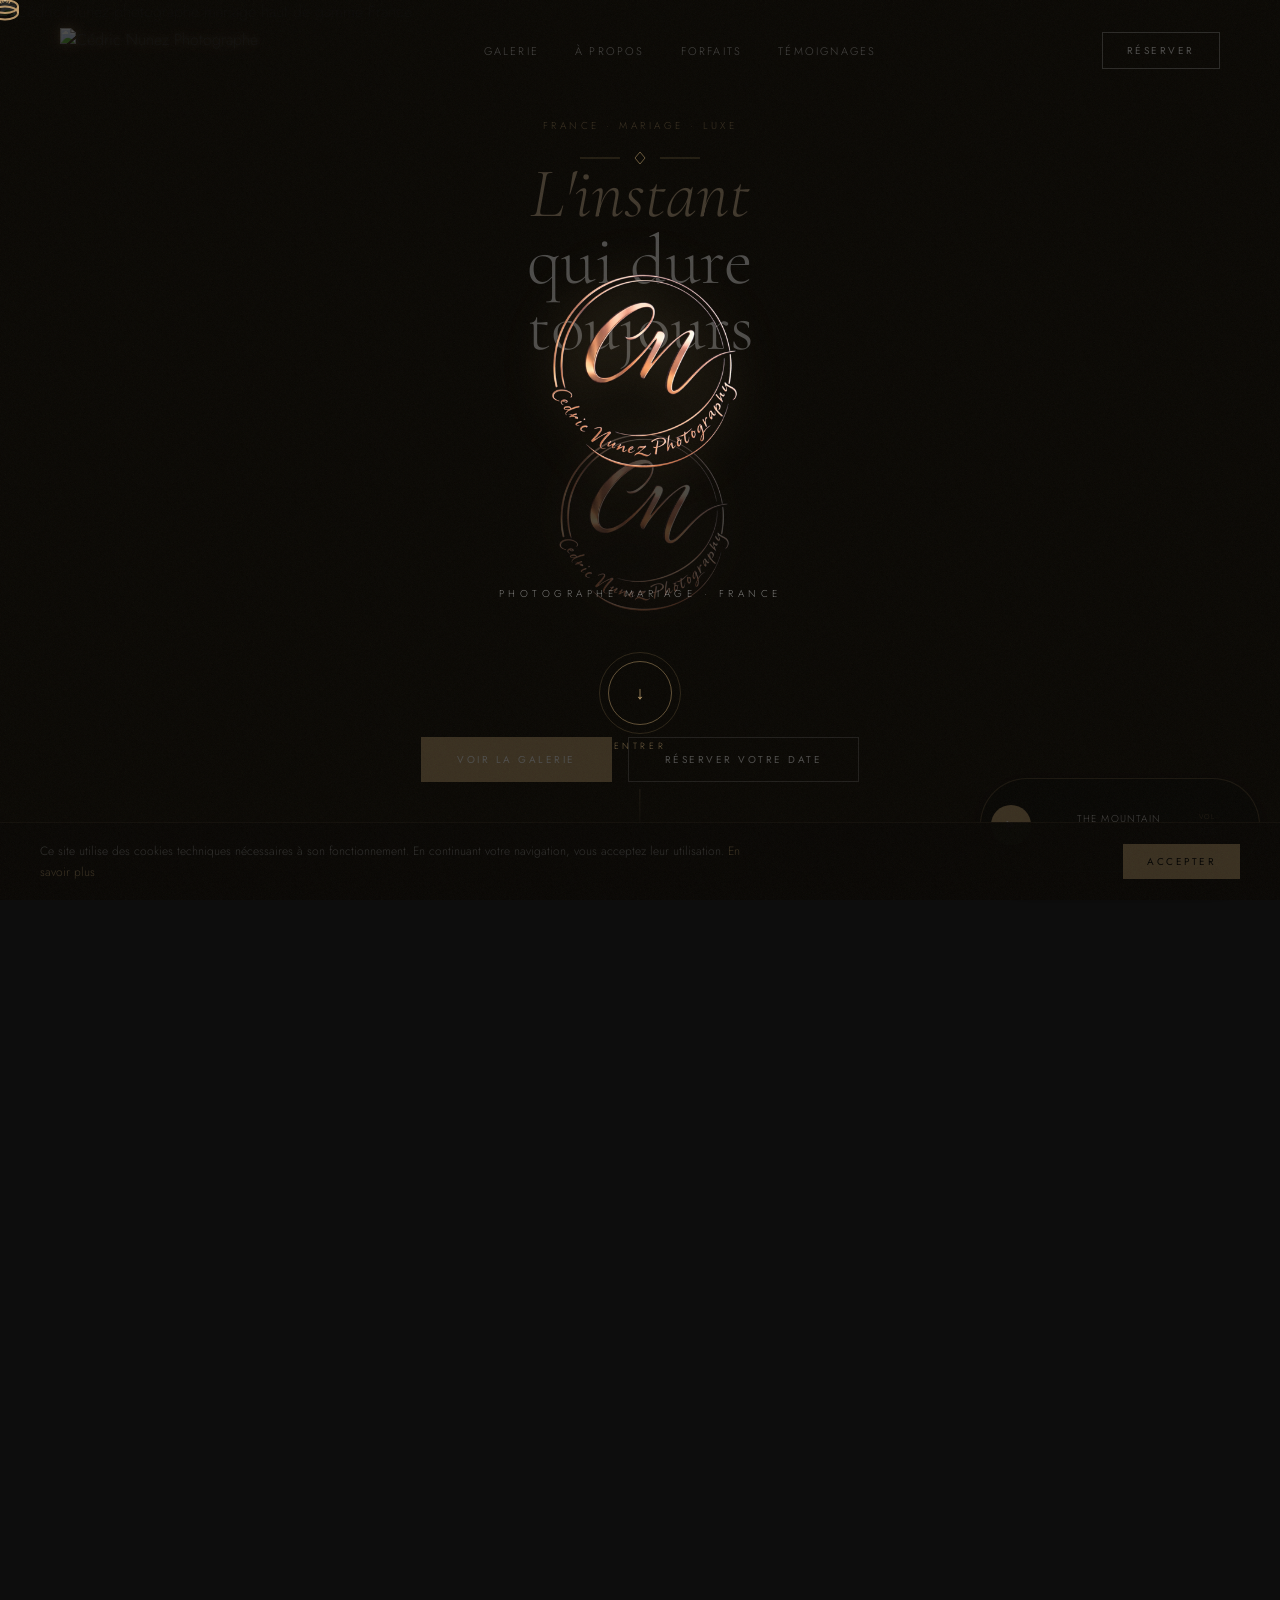
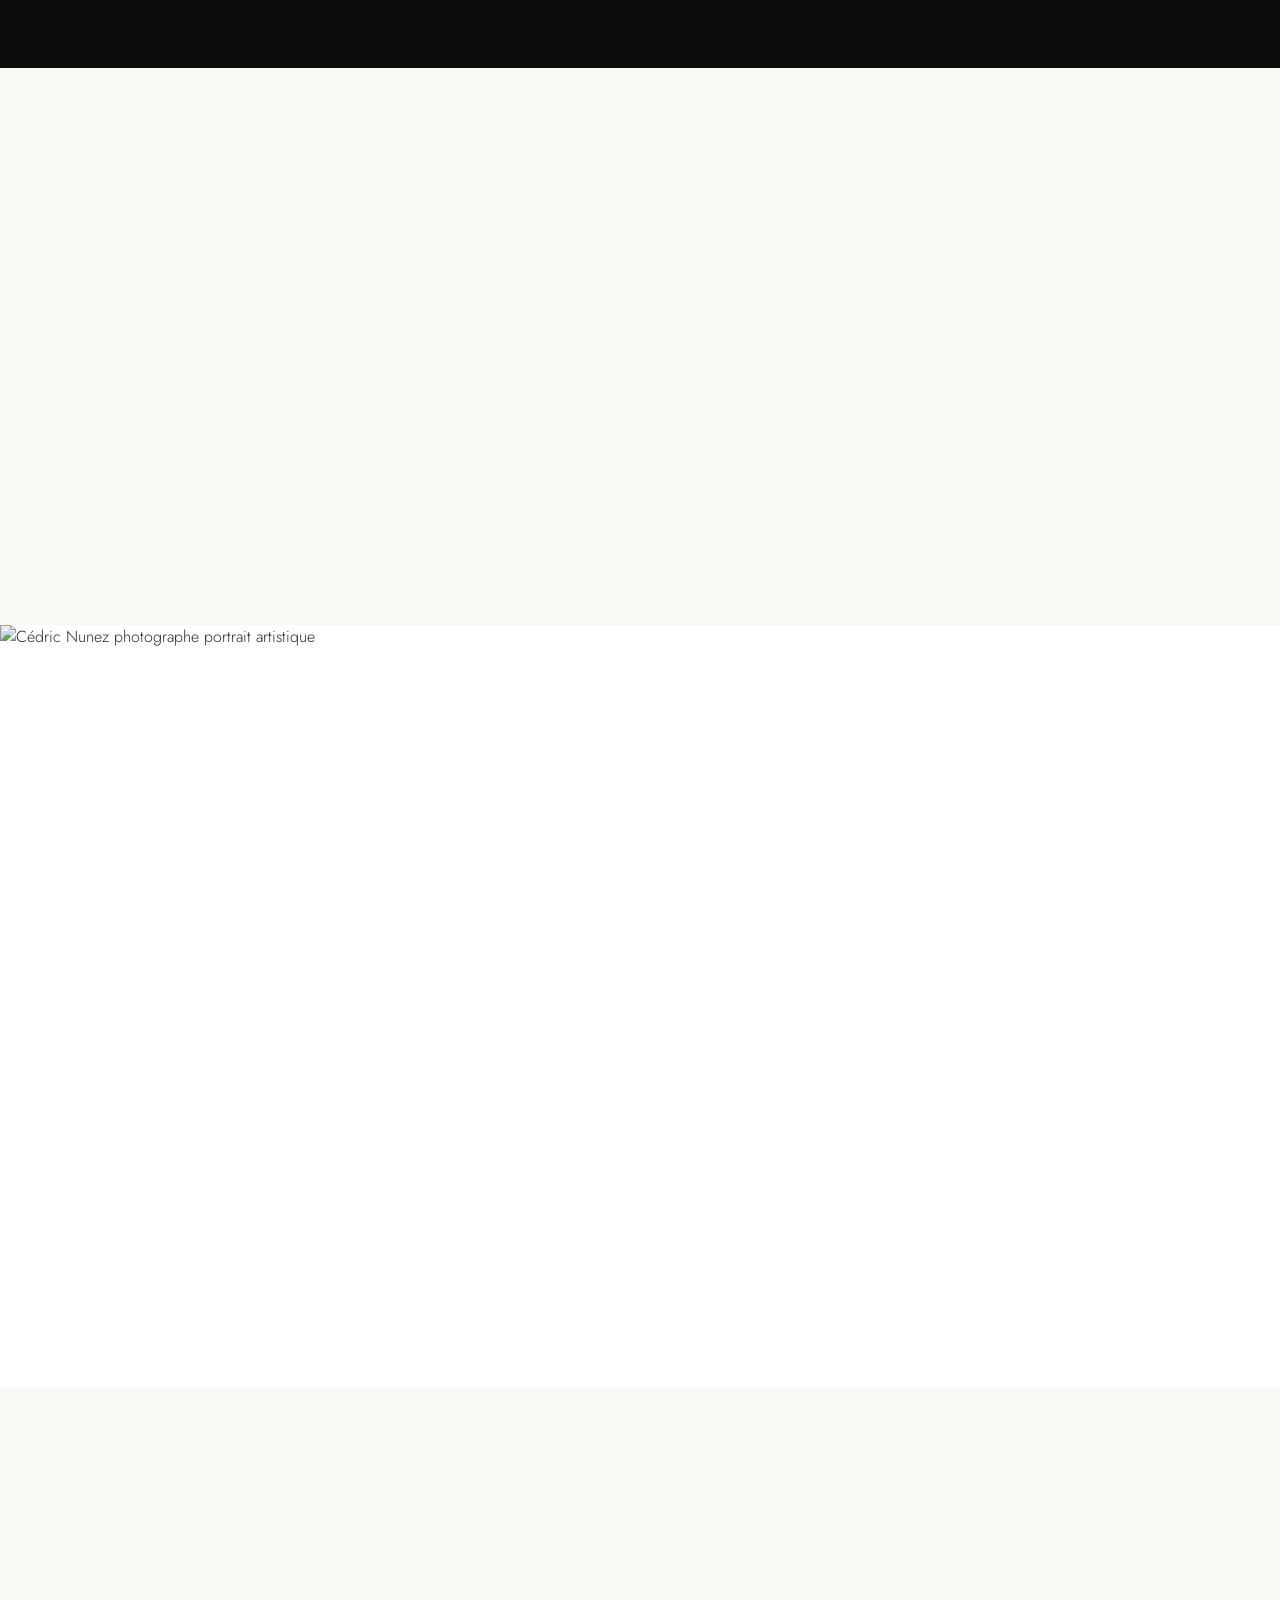
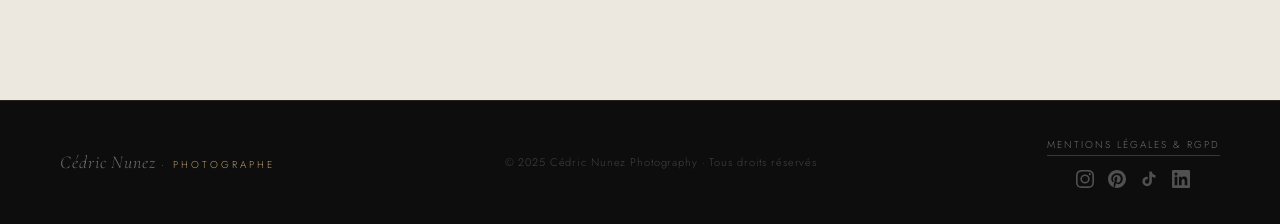
==== commit 716a97fa: "Add files via upload" ====
--- a/index.html
+++ b/index.html
@@ -244,7 +244,7 @@
         <line x1="80" y1="10" x2="120" y2="10" stroke="#B89A6A" stroke-width="0.6" opacity="0.5"/>
       </svg>
     </div>
-    <img src="[data-uri]" alt="Cédric Nunez Photography" style="width:240px;height:auto;filter:drop-shadow(0 0 25px rgba(184,154,106,0.4));margin-bottom:20px;">
+    <img src="[data-uri]" id="splashLogoImg" alt="Cédric Nunez Photography" style="width:240px;height:auto;filter:drop-shadow(0 0 25px rgba(184,154,106,0.4));margin-bottom:20px;">
     <p class="splash-sub">Photographe Mariage · France</p>
     <div class="splash-enter">
       <button class="splash-btn" id="splashBtn" type="button">
@@ -283,11 +283,7 @@
 
 <nav id="navbar">
   <span class="nav-logo" onclick="showPage('home')">
-  <svg class="logo-svg" viewBox="0 0 200 52" fill="none" xmlns="http://www.w3.org/2000/svg" height="52">
-    <text x="2" y="32" font-family="Cormorant Garamond, serif" font-size="28" font-style="italic" font-weight="300" class="sig-text" letter-spacing="0.5">Cédric Nunez</text>
-    <path d="M2,37 Q90,40 158,37" class="sig-line" stroke-width="0.7" fill="none" opacity="0.45"/>
-    <text x="4" y="49" font-family="Jost, sans-serif" font-size="7" font-weight="200" class="sig-text" letter-spacing="5.5" opacity="0.5">PHOTOGRAPHE</text>
-  </svg>
+  <img class="logo-img" id="navLogoImg" alt="Cédric Nunez Photographe" height="44">
 </span>
   <ul class="nav-links">
     <li><a onclick="showPage('gallery')">Galerie</a></li>
--- a/style.css
+++ b/style.css
@@ -2,7 +2,7 @@
 :root{--cream:#FAF8F4;--white:#FFFFFF;--black:#0D0D0D;--charcoal:#2A2A2A;--gold:#B89A6A;--gold-light:#D4B896;--warm-gray:#8A8480;--beige:#EDE8DF;--border:rgba(184,154,106,0.25);}
 *{margin:0;padding:0;box-sizing:border-box;}
 html{scroll-behavior:smooth;}
-body{background:var(--cream);color:var(--charcoal);font-family:'Jost',sans-serif;font-weight:300;overflow-x:hidden;cursor:none;user-select:none;-webkit-user-select:none;}.splash-visible{overflow:hidden!important;}
+body{background:var(--cream);color:var(--charcoal);font-family:'Jost',sans-serif;font-weight:300;overflow-x:hidden;cursor:none;user-select:text;-webkit-user-select:text;}.splash-visible{overflow:hidden!important;}
 *{cursor:none!important;}
 .cursor{position:fixed;pointer-events:none;z-index:9999999;transform:translate(-50%,-50%);width:34px;height:34px;transition:transform 0.15s ease;}
 .cursor.hovering{transform:translate(-50%,-50%) scale(1.3);}
@@ -119,32 +119,27 @@
 nav.scrolled{background:rgba(250,248,244,0.96);backdrop-filter:blur(12px);padding:18px 60px;border-bottom:1px solid var(--border);}
 nav.solid{background:rgba(250,248,244,0.98);backdrop-filter:blur(12px);padding:18px 60px;border-bottom:1px solid var(--border);}
 .nav-logo{display:flex;align-items:center;text-decoration:none;cursor:pointer;}
-.logo-svg{transition:all 0.5s;position:relative;}
-.logo-svg .sig-text{fill:white;transition:fill 0.5s;}
-.logo-svg .sig-line{stroke:var(--gold);transition:stroke 0.5s;}
-.logo-svg .sig-dot{fill:var(--gold);}
-nav.scrolled .logo-svg .sig-text,nav.solid .logo-svg .sig-text{fill:var(--black);}
-
-/* Shimmer animation on logo */
-.nav-logo{position:relative;overflow:hidden;}
-.nav-logo::after{
-  content:'';
-  position:absolute;
-  top:0;left:-80%;
-  width:60%;height:100%;
-  background:linear-gradient(120deg,transparent 20%,rgba(255,220,130,0.55) 50%,transparent 80%);
-  transform:skewX(-15deg);
-  animation:logoShimmer 3.5s ease-in-out infinite;
-  pointer-events:none;
-  border-radius:4px;
-}
-@keyframes logoShimmer{
-  0%{left:-80%;opacity:0;}
-  10%{opacity:1;}
-  60%{left:130%;opacity:1;}
-  61%{opacity:0;}
-  100%{left:130%;opacity:0;}
-}
+.logo-img{
+  height:44px;
+  width:auto;
+  display:block;
+  filter:drop-shadow(0 0 8px rgba(184,154,106,0.35)) drop-shadow(0 0 2px rgba(184,154,106,0.2));
+  animation:logoGlow 5s ease-in-out infinite;
+  transition:filter 0.5s ease;
+}
+nav.scrolled .logo-img,nav.solid .logo-img{
+  filter:drop-shadow(0 0 6px rgba(184,154,106,0.25)) drop-shadow(0 0 2px rgba(184,154,106,0.15));
+  animation:logoGlowLight 5s ease-in-out infinite;
+}
+@keyframes logoGlow{
+  0%,100%{filter:drop-shadow(0 0 6px rgba(184,154,106,0.3)) drop-shadow(0 0 2px rgba(184,154,106,0.15));}
+  50%{filter:drop-shadow(0 0 12px rgba(184,154,106,0.55)) drop-shadow(0 0 4px rgba(212,184,150,0.3));}
+}
+@keyframes logoGlowLight{
+  0%,100%{filter:drop-shadow(0 0 5px rgba(184,154,106,0.2)) drop-shadow(0 0 1px rgba(184,154,106,0.1));}
+  50%{filter:drop-shadow(0 0 9px rgba(184,154,106,0.4)) drop-shadow(0 0 3px rgba(184,154,106,0.2));}
+}
+@media(max-width:900px){.logo-img{height:36px;}}
 .nav-links{display:flex;gap:36px;list-style:none;}
 .nav-links a{font-size:11px;letter-spacing:0.2em;text-transform:uppercase;color:rgba(255,255,255,0.85);text-decoration:none;transition:all 0.3s;cursor:pointer;}
 nav.scrolled .nav-links a,nav.solid .nav-links a{color:var(--warm-gray);}
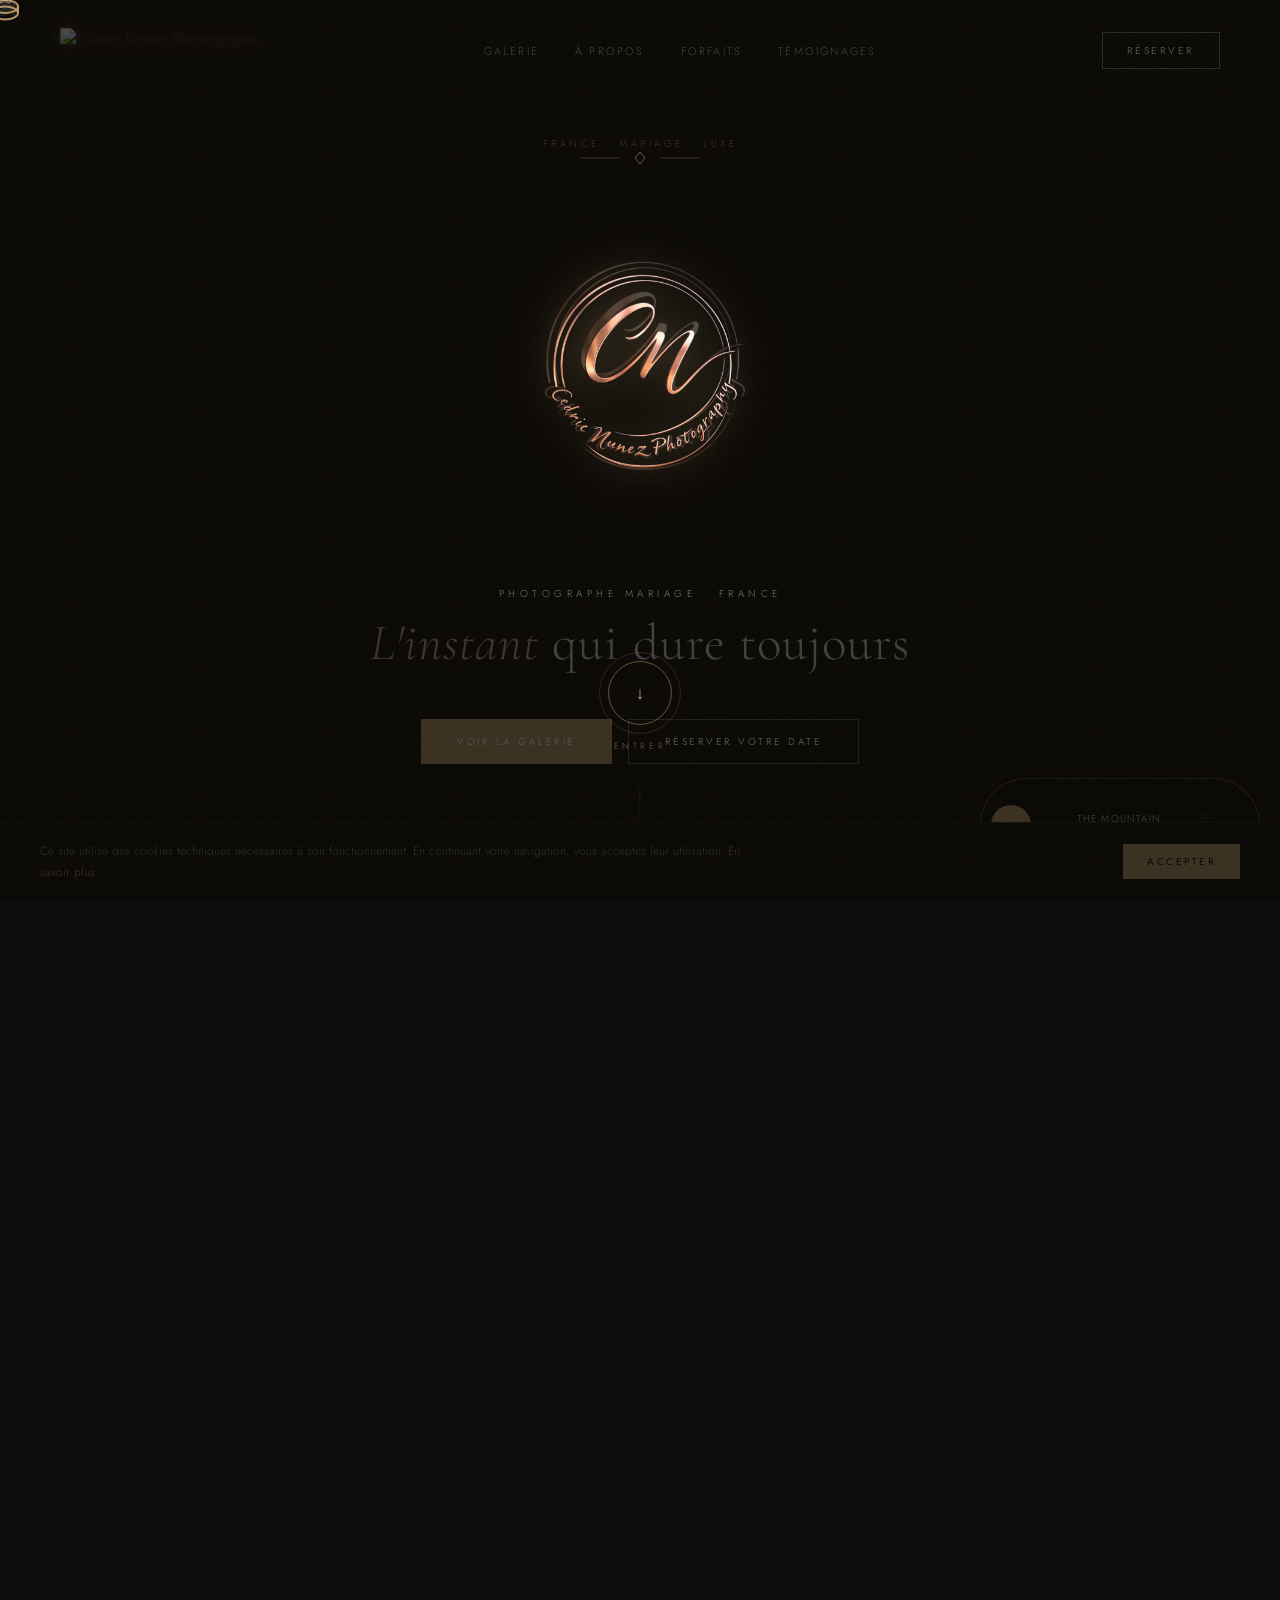
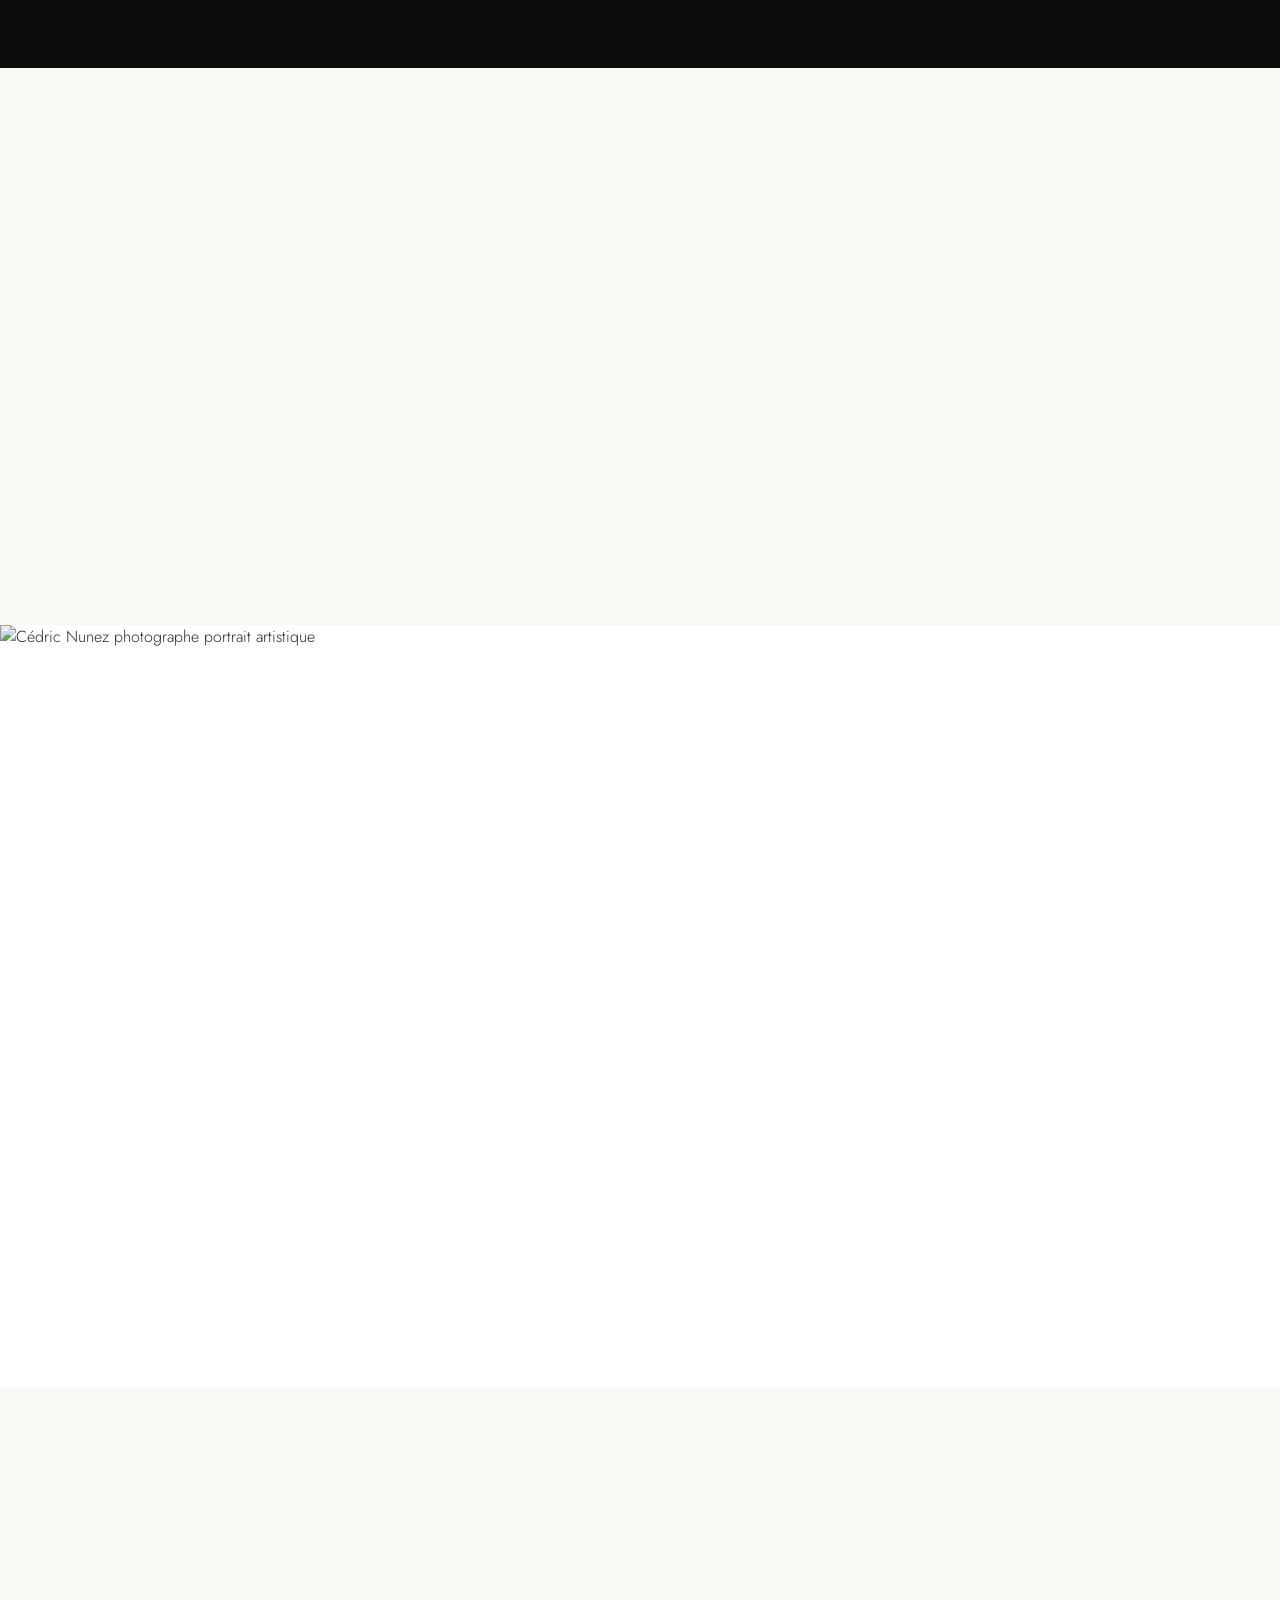
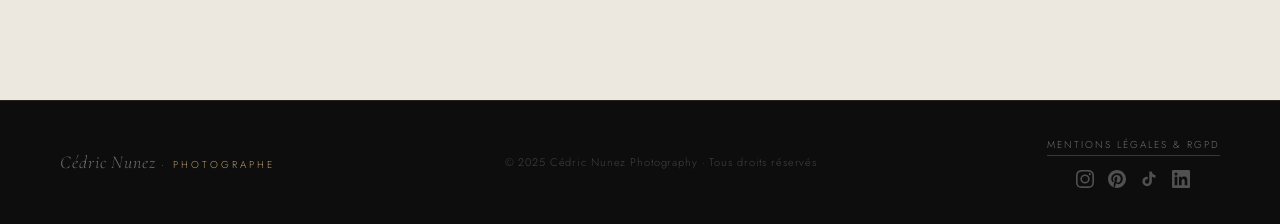
==== commit 8fefda37: "Hero: slogan single line, more spacing before buttons" ====
--- a/index.html
+++ b/index.html
@@ -319,10 +319,10 @@
 </div>
   <div class="hero-content">
     <span class="hero-label">France · Mariage · Luxe</span>
-    <h1 class="hero-title"><em>L'instant</em><br>qui dure<br>toujours</h1>
     <div class="hero-signature">
-      <img src="[data-uri]" alt="Cédric Nunez Photography Logo" style="width:220px;height:auto;filter:drop-shadow(0 0 20px rgba(184,154,106,0.3));">
-    </div>
+      <img src="[data-uri]" alt="Cédric Nunez Photography Logo" style="width:260px;height:auto;filter:drop-shadow(0 0 28px rgba(184,154,106,0.55)) drop-shadow(0 0 8px rgba(212,184,150,0.3));">
+    </div>
+    <h1 class="hero-title"><em>L'instant</em> qui dure toujours</h1>
     <p class="hero-sub" style="display:none;">Des instants authentiques, une lumière qui ne ment pas,<br>des souvenirs que le temps ne pourra jamais effacer.</p>
     <div class="hero-btns">
       <button class="btn-gold" onclick="showPage('gallery')">Voir la Galerie</button>
--- a/style.css
+++ b/style.css
@@ -172,12 +172,19 @@
 .hero-content{z-index:2;}
 .hero-content{position:relative;z-index:2;text-align:center;padding:0 20px;opacity:0;transform:translateY(30px);animation:fadeUp 1.2s ease 0.3s forwards;}
 @keyframes fadeUp{to{opacity:1;transform:translateY(0);}}
-.hero-label{font-size:10px;letter-spacing:0.35em;text-transform:uppercase;color:var(--gold);margin-bottom:28px;display:block;}
-.hero-title{font-family:'Cormorant Garamond',serif;font-size:clamp(36px,5.5vw,80px);font-weight:300;color:var(--white);line-height:0.95;margin-bottom:10px;}
-.hero-title em{font-style:italic;color:var(--gold-light);}
+.hero-label{font-size:10px;letter-spacing:0.35em;text-transform:uppercase;color:var(--gold);margin-bottom:36px;display:block;}
+.hero-signature{margin-bottom:40px;display:flex;justify-content:center;opacity:0;animation:fadeUp 1.2s ease 0.5s forwards;}
+@keyframes logoHeroGlow{0%,100%{filter:drop-shadow(0 0 20px rgba(184,154,106,0.45)) drop-shadow(0 0 6px rgba(212,184,150,0.25));}50%{filter:drop-shadow(0 0 34px rgba(184,154,106,0.7)) drop-shadow(0 0 12px rgba(212,184,150,0.4));}}
+.hero-signature img{animation:logoHeroGlow 5s ease-in-out infinite;}
+.hero-title{font-family:'Cormorant Garamond',serif;font-size:clamp(28px,4vw,58px);font-weight:300;color:rgba(255,255,255,0.82);line-height:1.05;margin-bottom:48px;letter-spacing:0.02em;white-space:nowrap;opacity:0;animation:fadeUp 1.2s ease 0.8s forwards;}
+.hero-title em{font-style:italic;color:rgba(212,184,150,0.9);}
 .hero-sub{font-size:13px;letter-spacing:0.08em;color:rgba(255,255,255,0.6);margin-top:6px;margin-bottom:40px;max-width:420px;margin-left:auto;margin-right:auto;line-height:1.9;}
-.hero-signature{margin-bottom:36px;display:flex;justify-content:center;opacity:0;animation:fadeUp 1.4s ease 0.8s forwards;}
-@media(max-width:900px){.hero-signature{display:none!important;}.hero-title{font-size:clamp(38px,10vw,70px)!important;line-height:1.05!important;}}
+@media(max-width:900px){
+  .hero-signature{display:flex!important;margin-bottom:28px;}
+  .hero-signature img{width:180px!important;}
+  .hero-title{font-size:clamp(22px,6vw,38px)!important;line-height:1.1!important;white-space:normal!important;margin-bottom:36px!important;}
+  .hero-label{margin-bottom:24px;}
+}
 .hero-btns{display:flex;gap:16px;justify-content:center;flex-wrap:wrap;}
 .hero-scroll{position:absolute;bottom:40px;left:50%;transform:translateX(-50%);display:flex;flex-direction:column;align-items:center;gap:8px;color:rgba(255,255,255,0.4);font-size:9px;letter-spacing:0.3em;text-transform:uppercase;}
 .hero-line{width:1px;height:50px;background:linear-gradient(to bottom,var(--gold),transparent);animation:sl 1.5s ease infinite;}
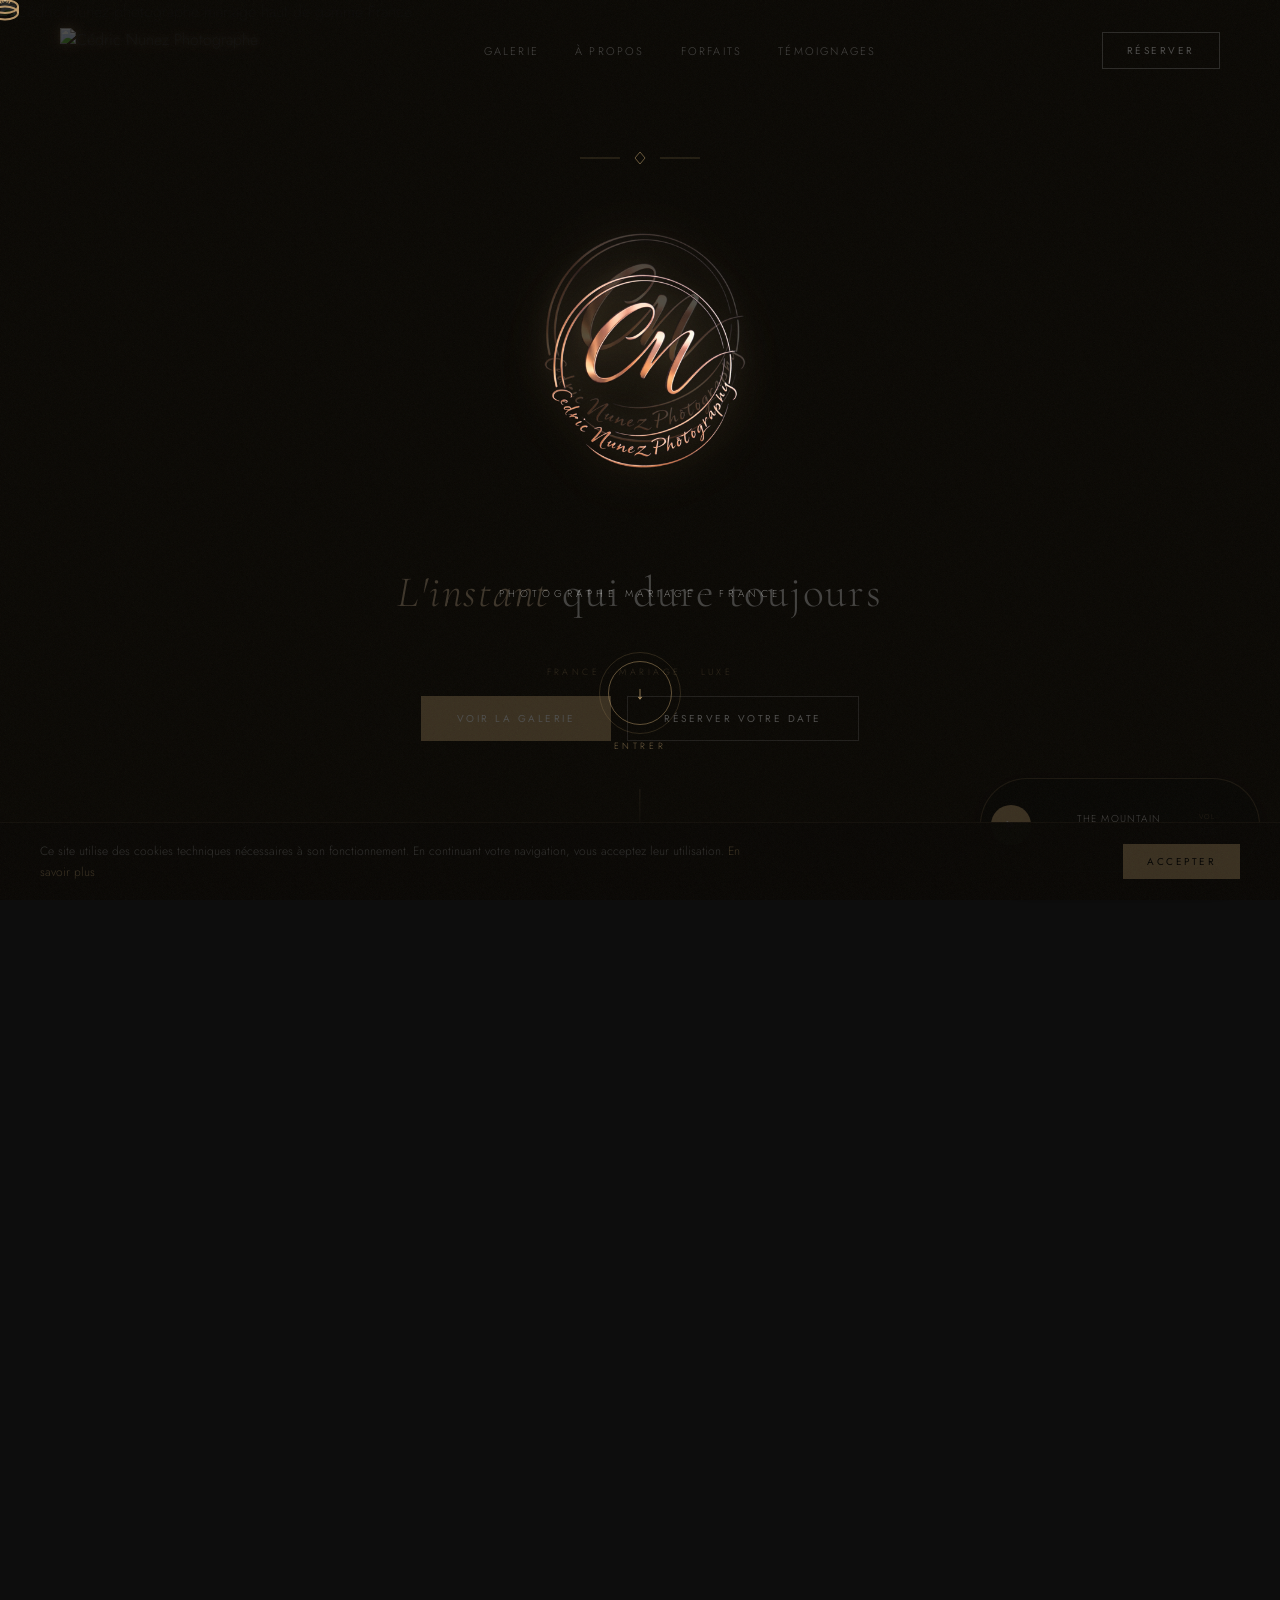
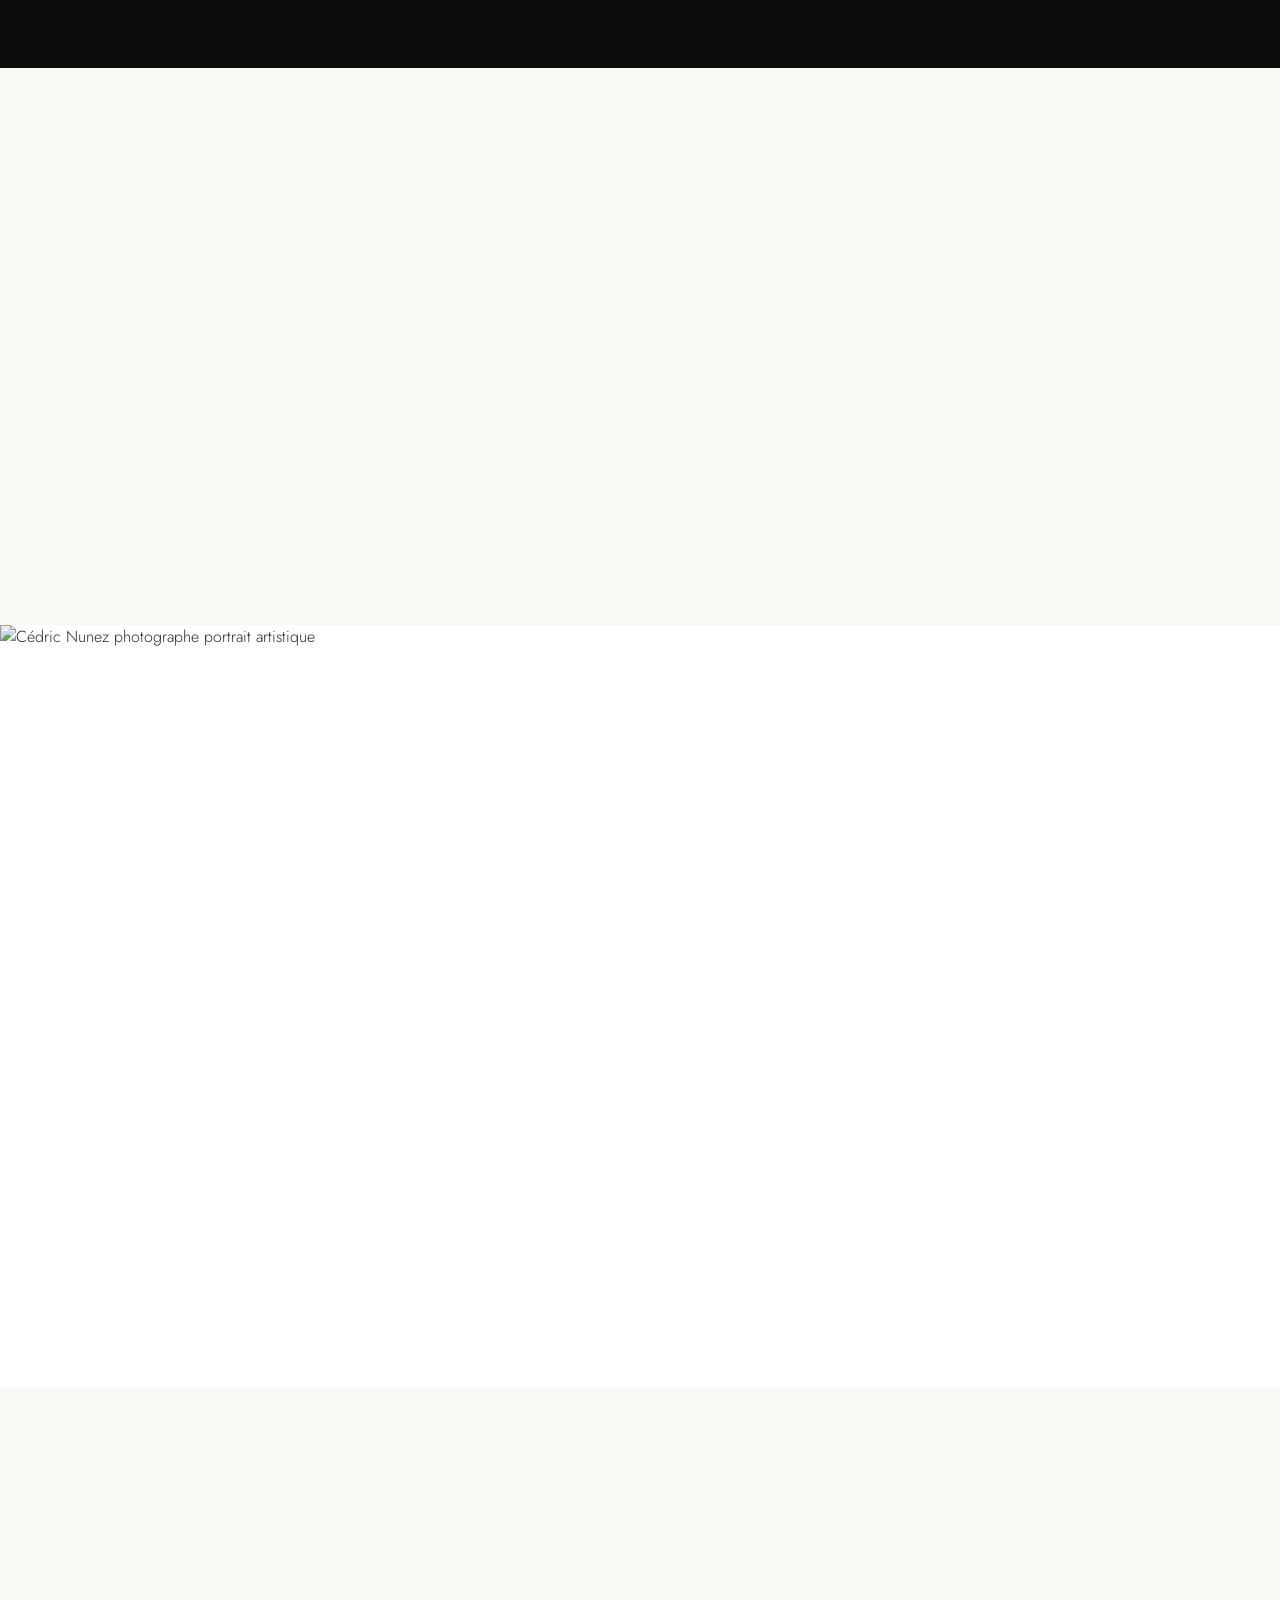
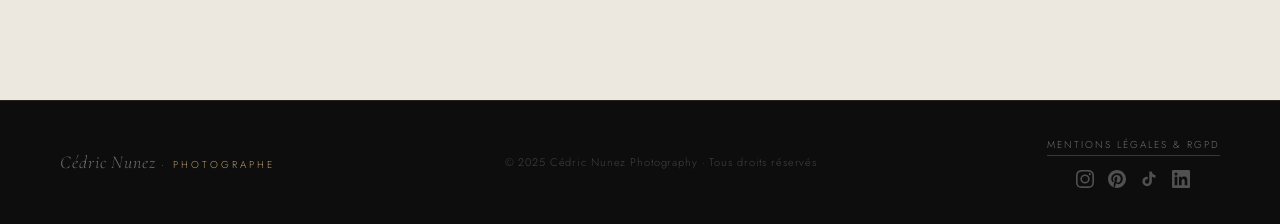
==== commit 2c5ec6be: "Hero: logo top, slogan close, label above buttons" ====
--- a/index.html
+++ b/index.html
@@ -318,12 +318,13 @@
   >
 </div>
   <div class="hero-content">
-    <span class="hero-label">France · Mariage · Luxe</span>
     <div class="hero-signature">
       <img src="[data-uri]" alt="Cédric Nunez Photography Logo" style="width:260px;height:auto;filter:drop-shadow(0 0 28px rgba(184,154,106,0.55)) drop-shadow(0 0 8px rgba(212,184,150,0.3));">
     </div>
     <h1 class="hero-title"><em>L'instant</em> qui dure toujours</h1>
-    <p class="hero-sub" style="display:none;">Des instants authentiques, une lumière qui ne ment pas,<br>des souvenirs que le temps ne pourra jamais effacer.</p>
+    <div class="hero-label-wrap">
+    <span class="hero-label">France · Mariage · Luxe</span>
+    </div>
     <div class="hero-btns">
       <button class="btn-gold" onclick="showPage('gallery')">Voir la Galerie</button>
       <button class="btn-ghost" onclick="showPage('booking')">Réserver votre date</button>
--- a/style.css
+++ b/style.css
@@ -172,18 +172,19 @@
 .hero-content{z-index:2;}
 .hero-content{position:relative;z-index:2;text-align:center;padding:0 20px;opacity:0;transform:translateY(30px);animation:fadeUp 1.2s ease 0.3s forwards;}
 @keyframes fadeUp{to{opacity:1;transform:translateY(0);}}
-.hero-label{font-size:10px;letter-spacing:0.35em;text-transform:uppercase;color:var(--gold);margin-bottom:36px;display:block;}
-.hero-signature{margin-bottom:40px;display:flex;justify-content:center;opacity:0;animation:fadeUp 1.2s ease 0.5s forwards;}
-@keyframes logoHeroGlow{0%,100%{filter:drop-shadow(0 0 20px rgba(184,154,106,0.45)) drop-shadow(0 0 6px rgba(212,184,150,0.25));}50%{filter:drop-shadow(0 0 34px rgba(184,154,106,0.7)) drop-shadow(0 0 12px rgba(212,184,150,0.4));}}
-.hero-signature img{animation:logoHeroGlow 5s ease-in-out infinite;}
-.hero-title{font-family:'Cormorant Garamond',serif;font-size:clamp(28px,4vw,58px);font-weight:300;color:rgba(255,255,255,0.82);line-height:1.05;margin-bottom:48px;letter-spacing:0.02em;white-space:nowrap;opacity:0;animation:fadeUp 1.2s ease 0.8s forwards;}
-.hero-title em{font-style:italic;color:rgba(212,184,150,0.9);}
-.hero-sub{font-size:13px;letter-spacing:0.08em;color:rgba(255,255,255,0.6);margin-top:6px;margin-bottom:40px;max-width:420px;margin-left:auto;margin-right:auto;line-height:1.9;}
+.hero-signature{margin-bottom:20px;display:flex;justify-content:center;opacity:0;animation:fadeUp 1.2s ease 0.4s forwards;}
+@keyframes logoHeroGlow{0%,100%{filter:drop-shadow(0 0 22px rgba(184,154,106,0.5)) drop-shadow(0 0 6px rgba(212,184,150,0.25));}50%{filter:drop-shadow(0 0 38px rgba(184,154,106,0.75)) drop-shadow(0 0 14px rgba(212,184,150,0.4));}}
+.hero-signature img{width:280px;height:auto;animation:logoHeroGlow 5s ease-in-out infinite;}
+.hero-title{font-family:'Cormorant Garamond',serif;font-size:clamp(22px,3.4vw,50px);font-weight:300;color:rgba(255,255,255,0.85);line-height:1.1;margin-bottom:0;letter-spacing:0.04em;white-space:nowrap;opacity:0;animation:fadeUp 1.2s ease 0.7s forwards;}
+.hero-title em{font-style:italic;color:rgba(212,184,150,0.95);}
+.hero-sub{display:none;}
+.hero-label-wrap{margin-top:48px;margin-bottom:18px;opacity:0;animation:fadeUp 1.2s ease 1s forwards;}
+.hero-label{font-size:9px;letter-spacing:0.38em;text-transform:uppercase;color:rgba(184,154,106,0.75);display:block;text-align:center;}
 @media(max-width:900px){
-  .hero-signature{display:flex!important;margin-bottom:28px;}
-  .hero-signature img{width:180px!important;}
-  .hero-title{font-size:clamp(22px,6vw,38px)!important;line-height:1.1!important;white-space:normal!important;margin-bottom:36px!important;}
-  .hero-label{margin-bottom:24px;}
+  .hero-signature{margin-bottom:14px;}
+  .hero-signature img{width:190px!important;}
+  .hero-title{font-size:clamp(18px,5.5vw,32px)!important;white-space:normal!important;line-height:1.15!important;}
+  .hero-label-wrap{margin-top:32px;margin-bottom:14px;}
 }
 .hero-btns{display:flex;gap:16px;justify-content:center;flex-wrap:wrap;}
 .hero-scroll{position:absolute;bottom:40px;left:50%;transform:translateX(-50%);display:flex;flex-direction:column;align-items:center;gap:8px;color:rgba(255,255,255,0.4);font-size:9px;letter-spacing:0.3em;text-transform:uppercase;}
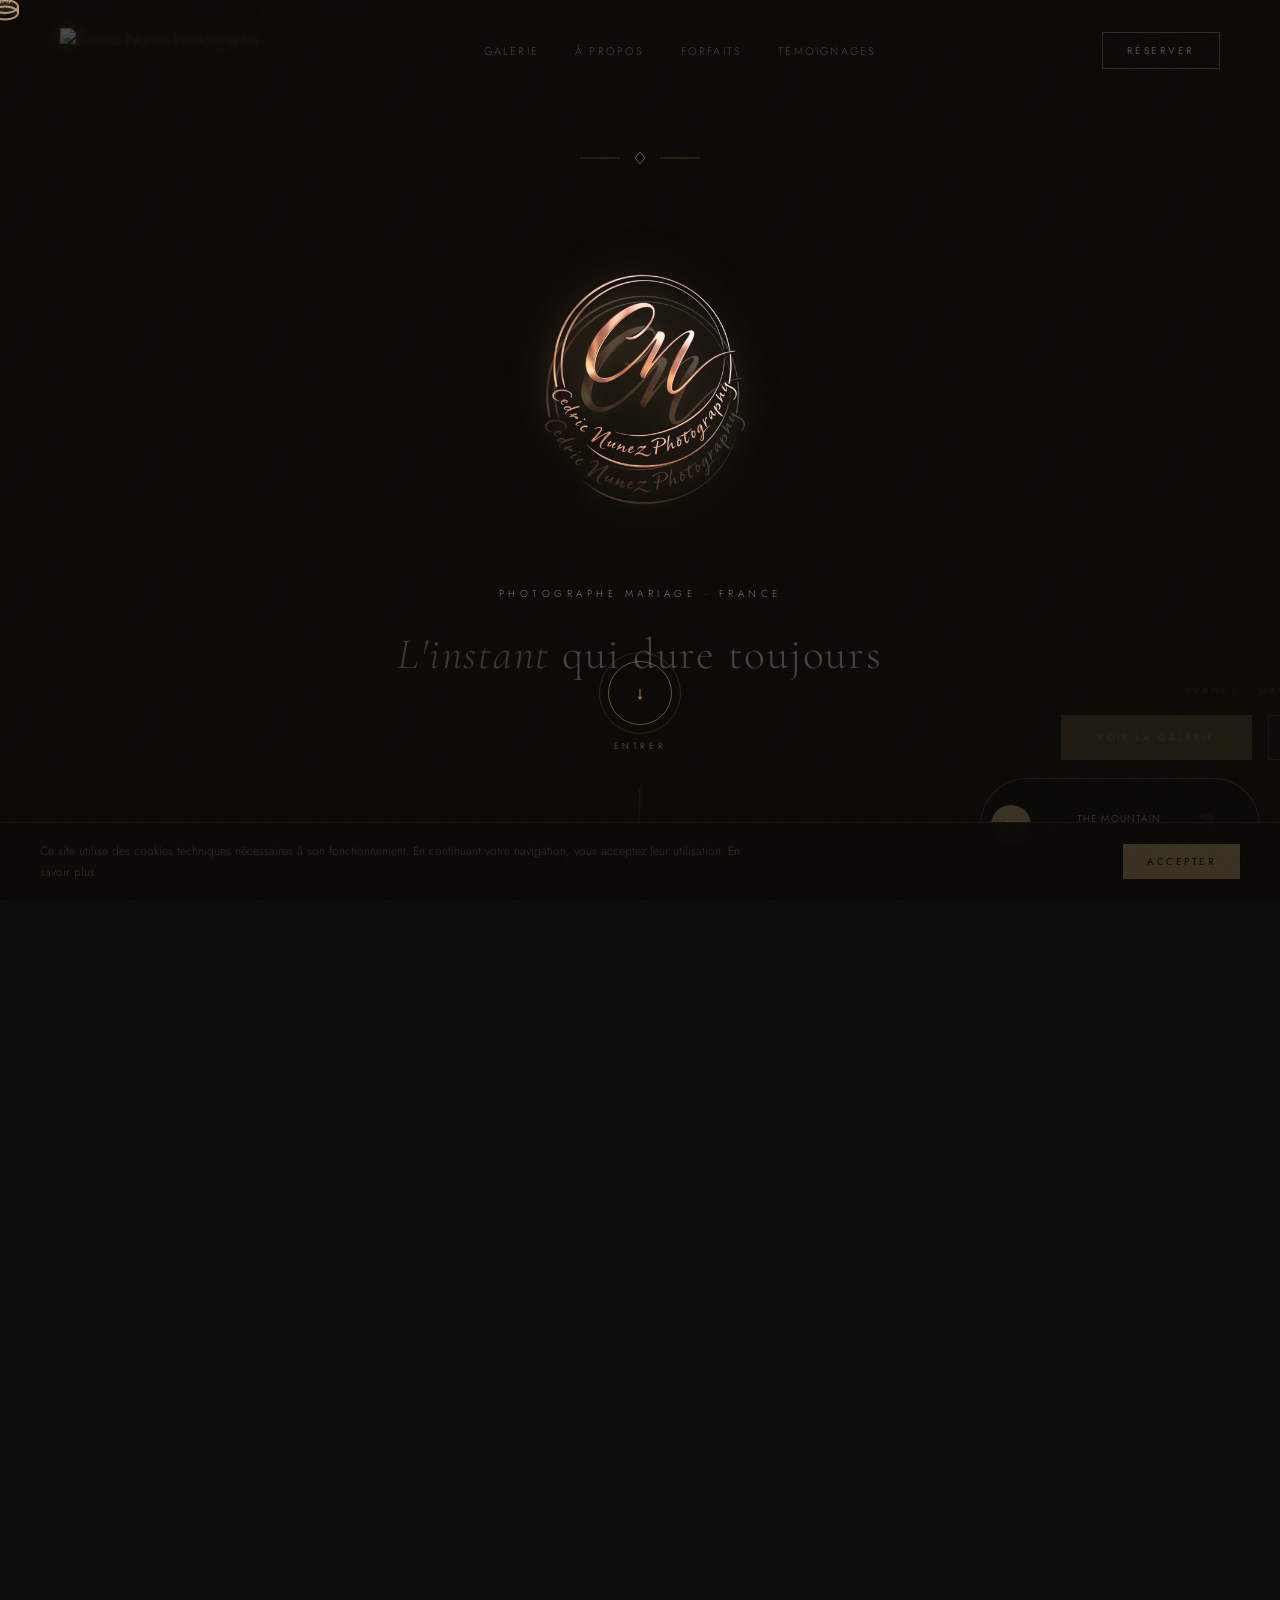
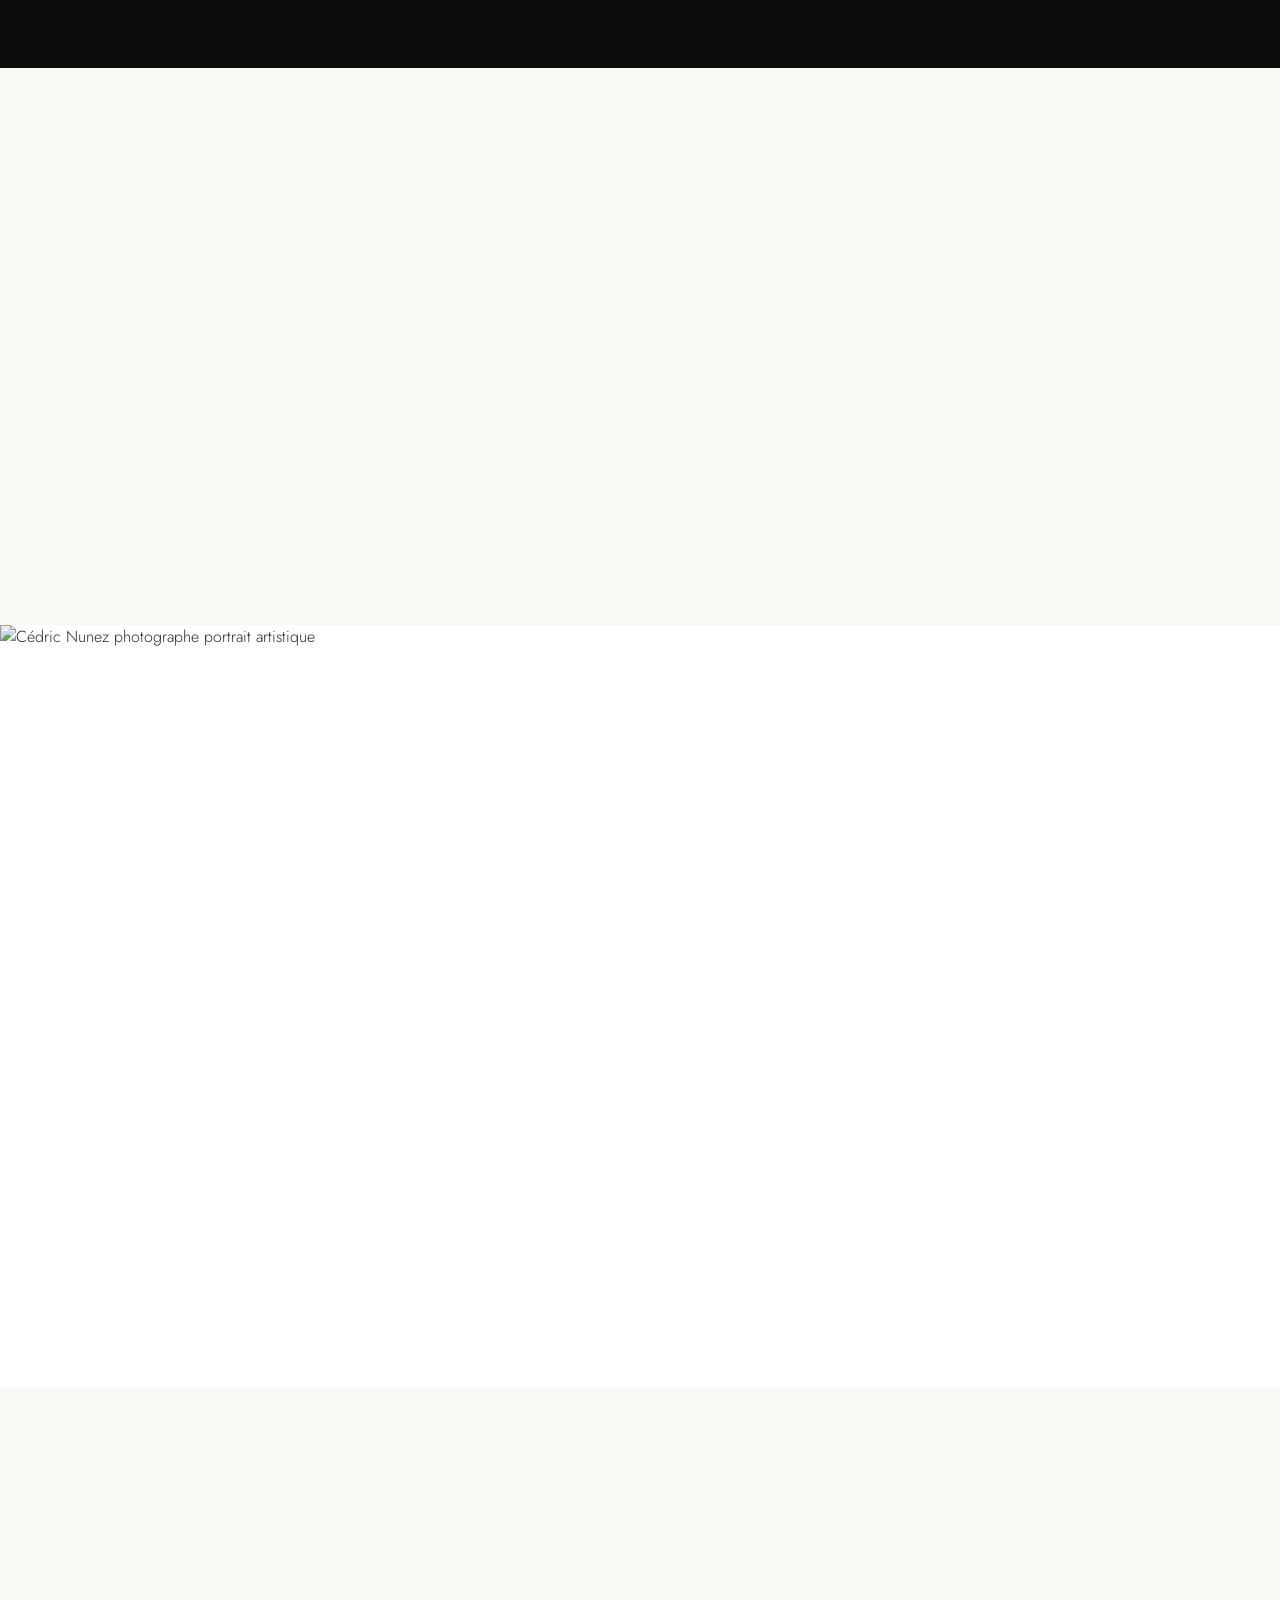
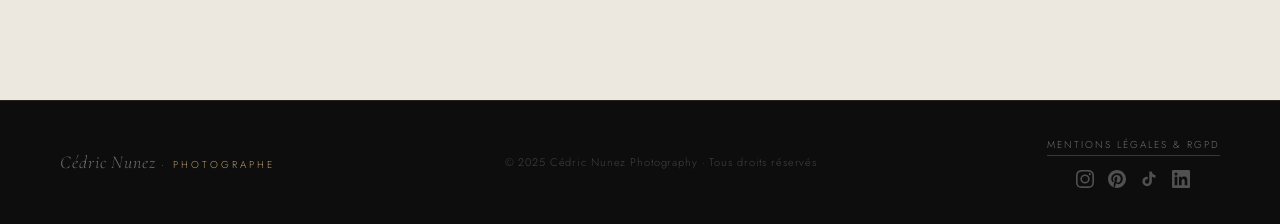
==== commit 2694fd7e: "Hero: label et boutons déplacés juste au-dessus de Découvrir" ====
--- a/index.html
+++ b/index.html
@@ -322,6 +322,8 @@
       <img src="[data-uri]" alt="Cédric Nunez Photography Logo" style="width:260px;height:auto;filter:drop-shadow(0 0 28px rgba(184,154,106,0.55)) drop-shadow(0 0 8px rgba(212,184,150,0.3));">
     </div>
     <h1 class="hero-title"><em>L'instant</em> qui dure toujours</h1>
+  </div>
+  <div class="hero-bottom">
     <div class="hero-label-wrap">
     <span class="hero-label">France · Mariage · Luxe</span>
     </div>
--- a/style.css
+++ b/style.css
@@ -178,7 +178,7 @@
 .hero-title{font-family:'Cormorant Garamond',serif;font-size:clamp(22px,3.4vw,50px);font-weight:300;color:rgba(255,255,255,0.85);line-height:1.1;margin-bottom:0;letter-spacing:0.04em;white-space:nowrap;opacity:0;animation:fadeUp 1.2s ease 0.7s forwards;}
 .hero-title em{font-style:italic;color:rgba(212,184,150,0.95);}
 .hero-sub{display:none;}
-.hero-label-wrap{margin-top:48px;margin-bottom:18px;opacity:0;animation:fadeUp 1.2s ease 1s forwards;}
+.hero-label-wrap{margin-bottom:18px;}
 .hero-label{font-size:9px;letter-spacing:0.38em;text-transform:uppercase;color:rgba(184,154,106,0.75);display:block;text-align:center;}
 @media(max-width:900px){
   .hero-signature{margin-bottom:14px;}
@@ -186,6 +186,7 @@
   .hero-title{font-size:clamp(18px,5.5vw,32px)!important;white-space:normal!important;line-height:1.15!important;}
   .hero-label-wrap{margin-top:32px;margin-bottom:14px;}
 }
+.hero-bottom{position:absolute;bottom:140px;left:50%;transform:translateX(-50%);text-align:center;width:100%;opacity:0;animation:fadeUp 1.2s ease 1s forwards;}
 .hero-btns{display:flex;gap:16px;justify-content:center;flex-wrap:wrap;}
 .hero-scroll{position:absolute;bottom:40px;left:50%;transform:translateX(-50%);display:flex;flex-direction:column;align-items:center;gap:8px;color:rgba(255,255,255,0.4);font-size:9px;letter-spacing:0.3em;text-transform:uppercase;}
 .hero-line{width:1px;height:50px;background:linear-gradient(to bottom,var(--gold),transparent);animation:sl 1.5s ease infinite;}
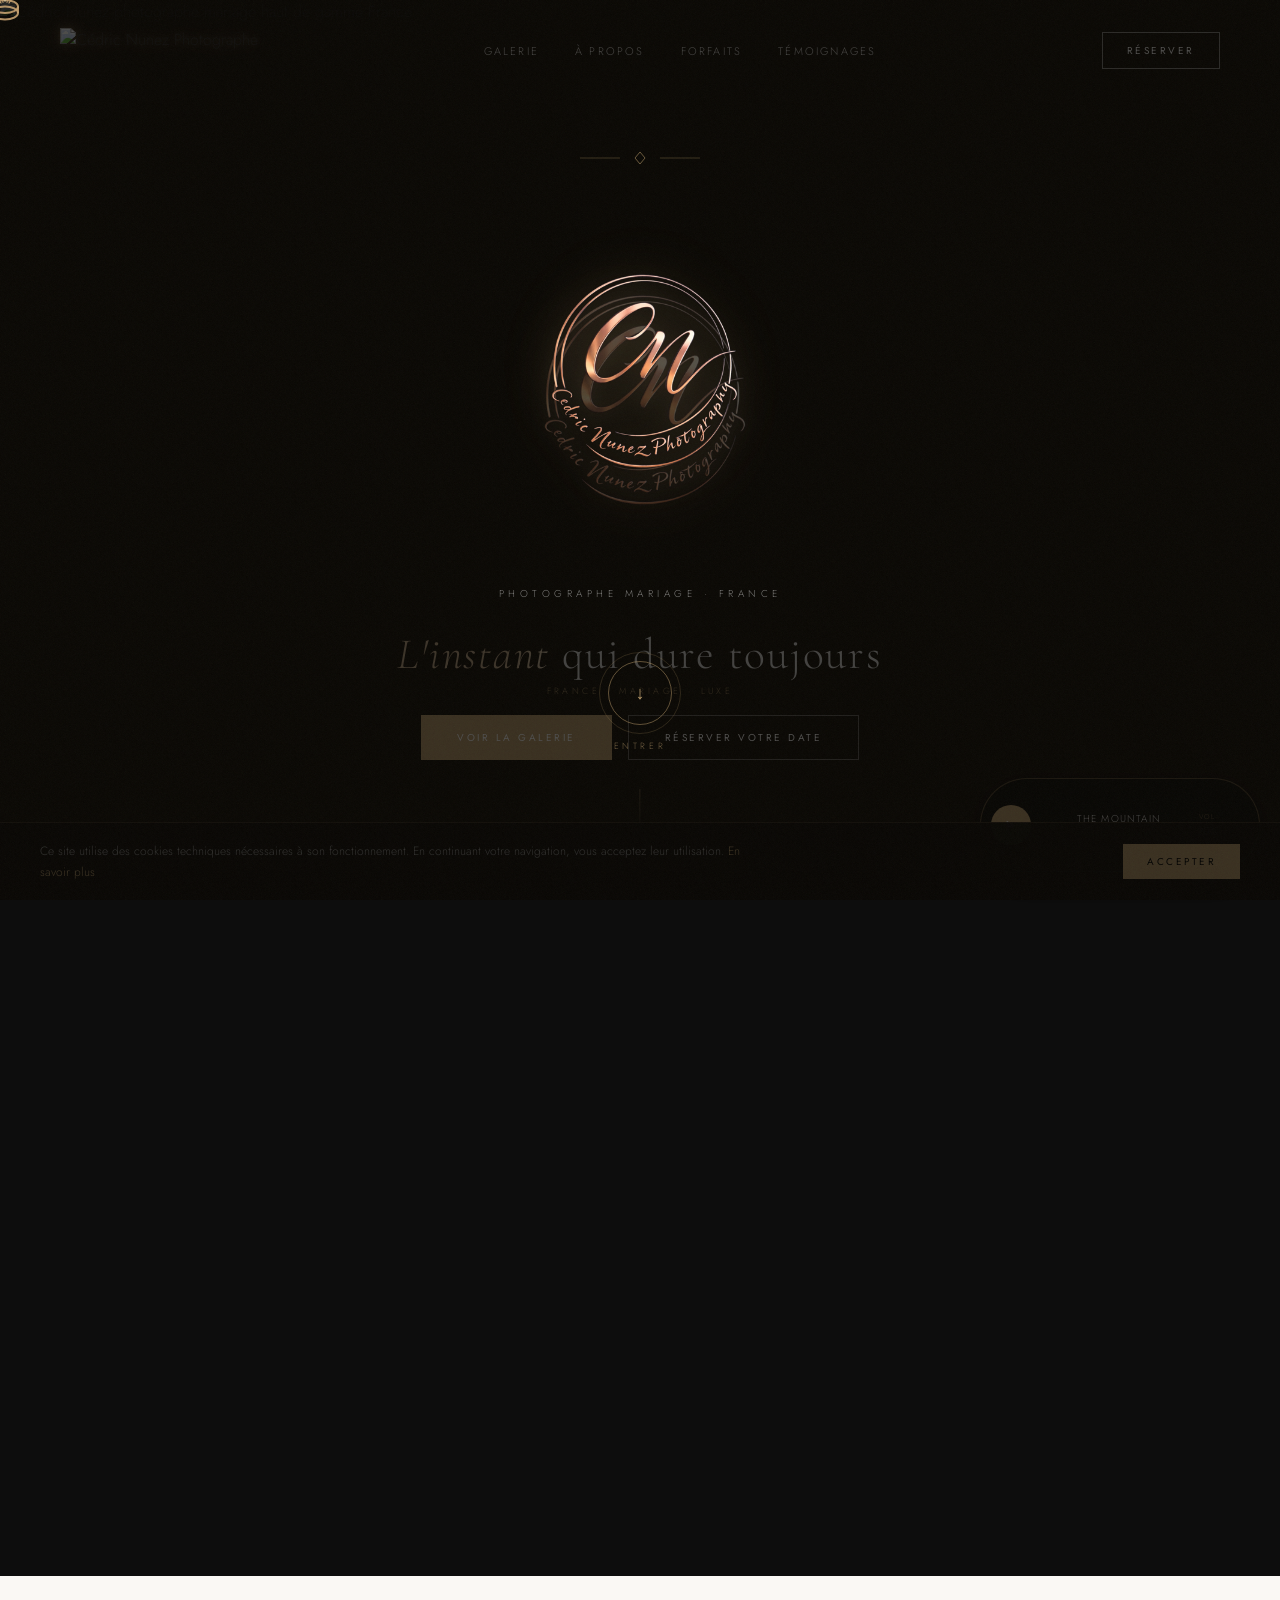
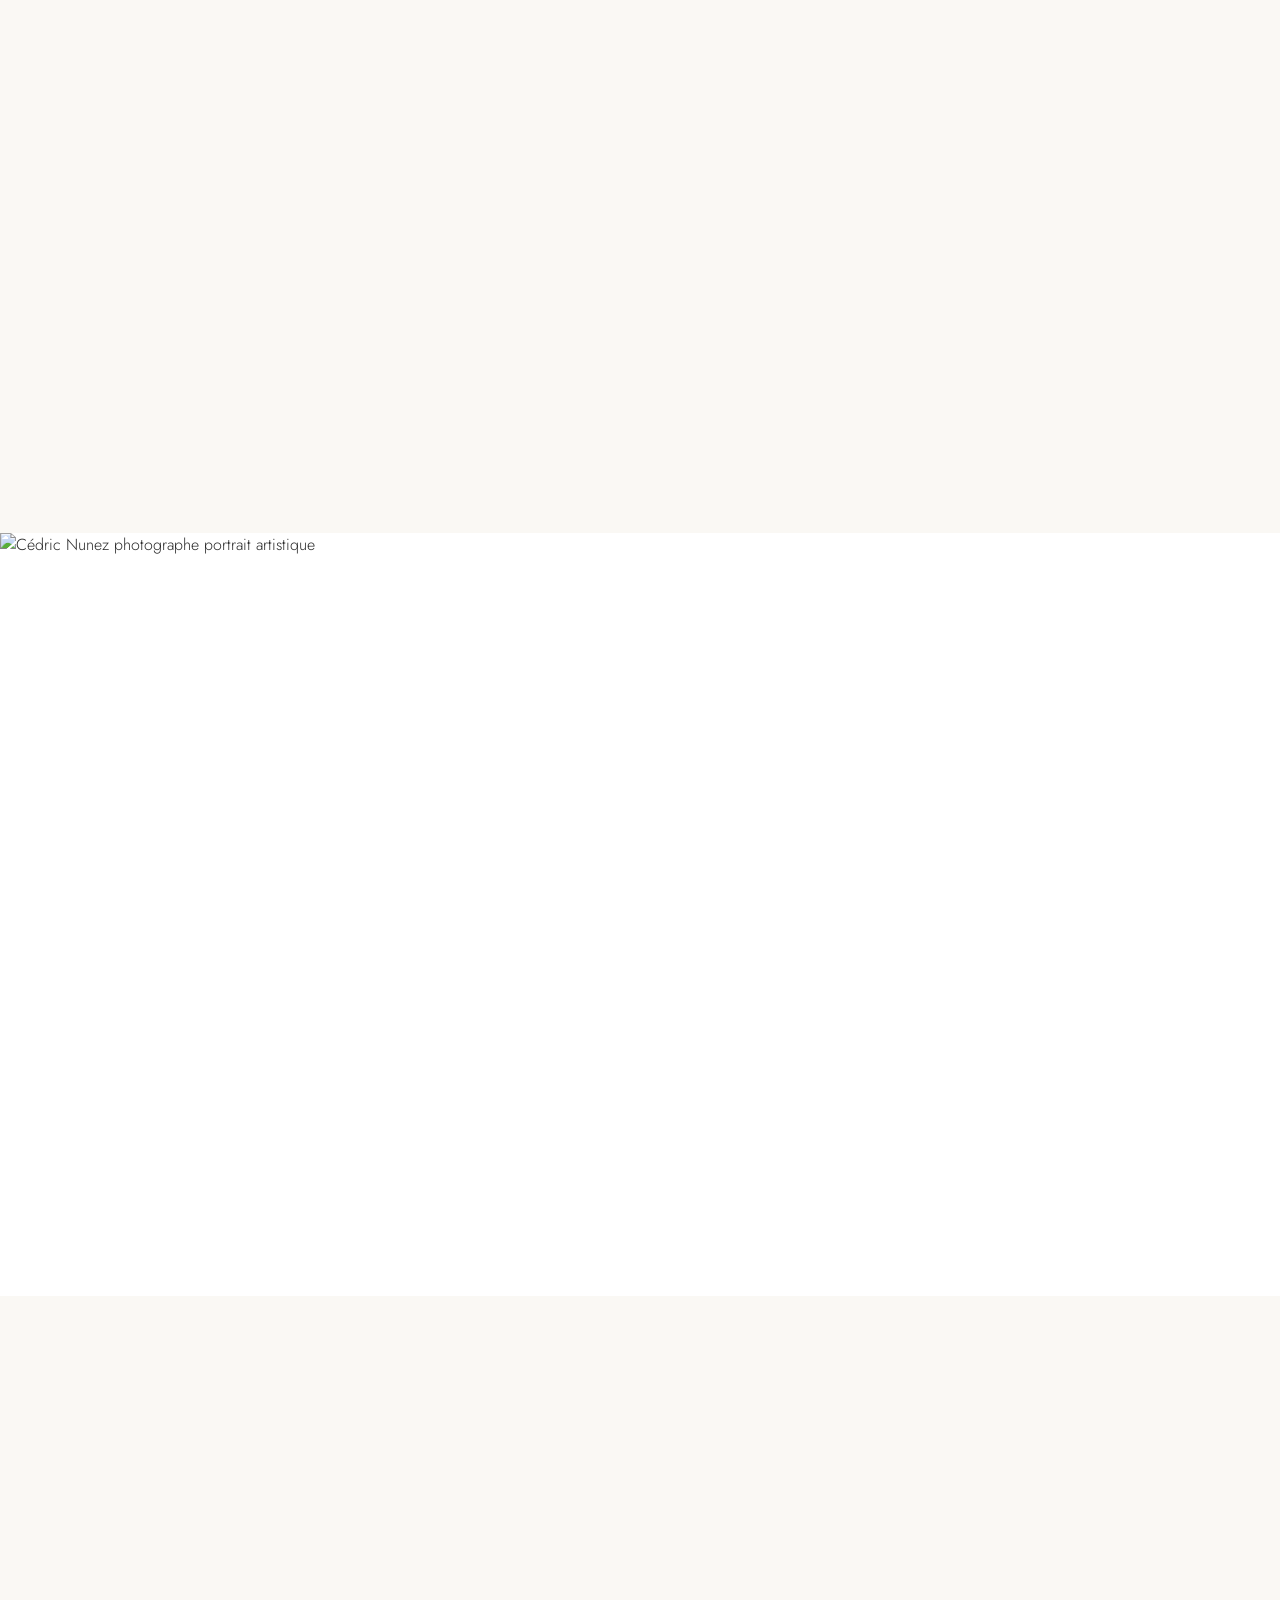
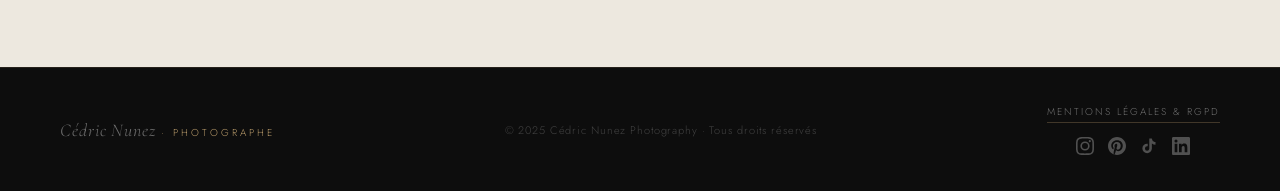
==== commit 6fb8dc4c: "Témoignages: remplacement par les vrais avis mariages.net, sans dates" ====
--- a/index.html
+++ b/index.html
@@ -97,14 +97,20 @@
         {
           "@type": "Review",
           "reviewRating": {"@type": "Rating", "ratingValue": "5"},
-          "author": {"@type": "Person", "name": "Camille & Thomas"},
-          "reviewBody": "Sophie a su capter chaque émotion avec une délicatesse extraordinaire. Un investissement qui durera toute une vie."
+          "author": {"@type": "Person", "name": "Alexandra"},
+          "reviewBody": "Cédric est un amoureux de la photo ! À l'écoute et force de proposition, il fera de son mieux pour vous offrir des souvenirs d'exception. Un photographe au top."
         },
         {
           "@type": "Review",
           "reviewRating": {"@type": "Rating", "ratingValue": "5"},
-          "author": {"@type": "Person", "name": "Amandine & Pierre"},
-          "reviewBody": "Ces photos n'ont pas de prix. Un photographe invisible le jour J mais présent dans chaque image."
+          "author": {"@type": "Person", "name": "Lengacher"},
+          "reviewBody": "Un mariage inoubliable, de magnifiques photos en guise de souvenirs. Cédric nous a mis à l'aise devant l'objectif. Merci encore Cédric !"
+        },
+        {
+          "@type": "Review",
+          "reviewRating": {"@type": "Rating", "ratingValue": "5"},
+          "author": {"@type": "Person", "name": "Silvia"},
+          "reviewBody": "Nous étions très satisfaits par la prestation. Un bon accompagnement tout au long des préparatifs et le jour du mariage. Excellent relationnel."
         }
       ]
     },
@@ -339,9 +345,9 @@
   <span class="section-label reveal">Notre philosophie</span>
   <h2 class="section-title reveal" style="color:white">Trois piliers,<br><em>une vision</em></h2>
   <div class="pillars-grid">
-    <div class="pillar reveal rd1"><div class="pillar-num">01</div><h3 class="pillar-title">Émotion</h3><p class="pillar-text">Chaque regard échangé, chaque larme retenue. Je capte ce qui ne se rejoue jamais deux fois.</p></div>
-    <div class="pillar reveal rd2"><div class="pillar-num">02</div><h3 class="pillar-title">Élégance</h3><p class="pillar-text">Une esthétique raffinée, inspirée des grandes maisons. La beauté dans chaque composition.</p></div>
-    <div class="pillar reveal rd3"><div class="pillar-num">03</div><h3 class="pillar-title">Authenticité</h3><p class="pillar-text">Pas de poses forcées. Juste vous, dans votre vérité, le jour le plus important de votre vie.</p></div>
+    <div class="pillar reveal rd1"><div class="pillar-ornament"><i></i><i></i><i></i></div><h3 class="pillar-title">Émotion</h3><p class="pillar-text">Chaque regard échangé, chaque larme retenue. Je capte ce qui ne se rejoue jamais deux fois.</p></div>
+    <div class="pillar reveal rd2"><div class="pillar-ornament"><i></i><i></i><i></i></div><h3 class="pillar-title">Élégance</h3><p class="pillar-text">Une esthétique raffinée, inspirée des grandes maisons. La beauté dans chaque composition.</p></div>
+    <div class="pillar reveal rd3"><div class="pillar-ornament"><i></i><i></i><i></i></div><h3 class="pillar-title">Authenticité</h3><p class="pillar-text">Pas de poses forcées. Juste vous, dans votre vérité, le jour le plus important de votre vie.</p></div>
   </div>
 </section>
 
@@ -417,9 +423,9 @@
   <span class="section-label reveal">Témoignages</span>
   <h2 class="section-title reveal">Ils nous ont<br><em>fait confiance</em></h2>
   <div class="testi-grid">
-    <div class="testi reveal rd1"><div class="stars">★★★★★</div><p class="testi-text">Sophie a su capter chaque émotion avec une délicatesse extraordinaire. En feuilletant nos photos, nous revivons chaque instant comme si c'était hier. Un investissement pour la vie.</p><div class="testi-auth"><div class="testi-av">C</div><div><div class="testi-name">Camille & Thomas</div><div class="testi-date">Château de Vaux · Juin 2024</div></div></div></div>
-    <div class="testi reveal rd2"><div class="stars">★★★★★</div><p class="testi-text">Nous étions sceptiques sur le prix au départ. Aujourd'hui nous comprenons. Ces photos n'ont pas de prix. Sophie est invisible le jour J mais présente dans chaque image.</p><div class="testi-auth"><div class="testi-av">A</div><div><div class="testi-name">Amandine & Pierre</div><div class="testi-date">Provence · Septembre 2024</div></div></div></div>
-    <div class="testi reveal rd3"><div class="stars">★★★★★</div><p class="testi-text">La séance engagement nous a permis d'être totalement à l'aise le jour J. Résultat : des photos naturelles, lumineuses, qui nous ressemblent vraiment. Merci du fond du cœur.</p><div class="testi-auth"><div class="testi-av">M</div><div><div class="testi-name">Marie & Julien</div><div class="testi-date">Paris · Octobre 2024</div></div></div></div>
+    <div class="testi reveal rd1"><div class="stars">★★★★★</div><p class="testi-text">Cédric est un amoureux de la photo ! À l'écoute et force de proposition, il fera de son mieux pour vous offrir des souvenirs d'exception. Il saura vous mettre à l'aise, même pour les plus timides face à l'objectif. Un photographe au top.</p><div class="testi-auth"><div class="testi-av">A</div><div><div class="testi-name">Alexandra</div></div></div></div>
+    <div class="testi reveal rd2"><div class="stars">★★★★★</div><p class="testi-text">Un mariage inoubliable, de magnifiques photos en guise de souvenirs. Nous avons apprécié notre journée aux côtés de Cédric qui nous a mis à l'aise devant l'objectif. Nous sommes satisfaits de sa prestation et de sa gentillesse. Merci encore Cédric !</p><div class="testi-auth"><div class="testi-av">L</div><div><div class="testi-name">Lengacher</div></div></div></div>
+    <div class="testi reveal rd3"><div class="stars">★★★★★</div><p class="testi-text">Nous étions très satisfaits par la prestation. Un bon accompagnement tout au long des préparatifs et le jour du mariage. Très ouvert et à l'écoute, avec un excellent relationnel.</p><div class="testi-auth"><div class="testi-av">S</div><div><div class="testi-name">Silvia</div></div></div></div>
   </div>
 </section>
 
--- a/style.css
+++ b/style.css
@@ -175,22 +175,28 @@
 .hero-signature{margin-bottom:20px;display:flex;justify-content:center;opacity:0;animation:fadeUp 1.2s ease 0.4s forwards;}
 @keyframes logoHeroGlow{0%,100%{filter:drop-shadow(0 0 22px rgba(184,154,106,0.5)) drop-shadow(0 0 6px rgba(212,184,150,0.25));}50%{filter:drop-shadow(0 0 38px rgba(184,154,106,0.75)) drop-shadow(0 0 14px rgba(212,184,150,0.4));}}
 .hero-signature img{width:280px;height:auto;animation:logoHeroGlow 5s ease-in-out infinite;}
-.hero-title{font-family:'Cormorant Garamond',serif;font-size:clamp(22px,3.4vw,50px);font-weight:300;color:rgba(255,255,255,0.85);line-height:1.1;margin-bottom:0;letter-spacing:0.04em;white-space:nowrap;opacity:0;animation:fadeUp 1.2s ease 0.7s forwards;}
-.hero-title em{font-style:italic;color:rgba(212,184,150,0.95);}
+.hero-title{font-family:'Cormorant Garamond',serif;font-size:clamp(22px,3.4vw,50px);font-weight:300;color:rgba(255,255,255,0.85);line-height:1.1;margin-bottom:0;letter-spacing:0.04em;white-space:nowrap;opacity:0;animation:fadeUp 1.2s ease 0.7s forwards,heroTitleGlow 5s ease-in-out 2.2s infinite;}
+.hero-title em{font-style:italic;background:linear-gradient(90deg,rgba(212,184,150,0.9) 0%,rgba(212,184,150,0.9) 25%,rgba(255,248,225,1) 45%,rgba(255,255,245,1) 50%,rgba(255,248,225,1) 55%,rgba(212,184,150,0.9) 75%,rgba(212,184,150,0.9) 100%);background-size:300% auto;-webkit-background-clip:text;background-clip:text;-webkit-text-fill-color:transparent;color:transparent;animation:shimmerGold 8s ease-in-out 2.5s infinite;}
 .hero-sub{display:none;}
 .hero-label-wrap{margin-bottom:18px;}
 .hero-label{font-size:9px;letter-spacing:0.38em;text-transform:uppercase;color:rgba(184,154,106,0.75);display:block;text-align:center;}
+.hero-bottom{position:absolute;bottom:140px;left:0;right:0;text-align:center;opacity:0;animation:fadeUp 1.2s ease 1s forwards;z-index:3;}
+.hero-btns{display:flex;gap:16px;justify-content:center;flex-wrap:wrap;}
 @media(max-width:900px){
+  #hero{align-items:flex-start;padding-top:90px;}
   .hero-signature{margin-bottom:14px;}
-  .hero-signature img{width:190px!important;}
+  .hero-signature img{width:150px!important;}
   .hero-title{font-size:clamp(18px,5.5vw,32px)!important;white-space:normal!important;line-height:1.15!important;}
-  .hero-label-wrap{margin-top:32px;margin-bottom:14px;}
-}
-.hero-bottom{position:absolute;bottom:140px;left:50%;transform:translateX(-50%);text-align:center;width:100%;opacity:0;animation:fadeUp 1.2s ease 1s forwards;}
-.hero-btns{display:flex;gap:16px;justify-content:center;flex-wrap:wrap;}
+  .hero-label-wrap{margin-bottom:14px;}
+  .hero-bottom{bottom:110px!important;padding:0 20px;}
+  .hero-btns{gap:10px;}
+  .hero-btns .btn-gold,.hero-btns .btn-ghost{font-size:9px;padding:12px 22px;}
+}
 .hero-scroll{position:absolute;bottom:40px;left:50%;transform:translateX(-50%);display:flex;flex-direction:column;align-items:center;gap:8px;color:rgba(255,255,255,0.4);font-size:9px;letter-spacing:0.3em;text-transform:uppercase;}
 .hero-line{width:1px;height:50px;background:linear-gradient(to bottom,var(--gold),transparent);animation:sl 1.5s ease infinite;}
 @keyframes sl{0%{transform:scaleY(0);transform-origin:top}50%{transform:scaleY(1);transform-origin:top}51%{transform:scaleY(1);transform-origin:bottom}100%{transform:scaleY(0);transform-origin:bottom}}
+@keyframes heroTitleGlow{0%,100%{text-shadow:none;}45%,55%{text-shadow:0 0 14px rgba(212,184,150,0.35),0 0 35px rgba(212,184,150,0.18),0 0 70px rgba(255,220,150,0.07);}}
+@keyframes shimmerGold{0%,10%{background-position:-100% center;}60%,100%{background-position:250% center;}}
 
 #pillars{background:var(--black);padding:100px 60px;}
 .pillars-grid{display:grid;grid-template-columns:repeat(3,1fr);margin-top:60px;}
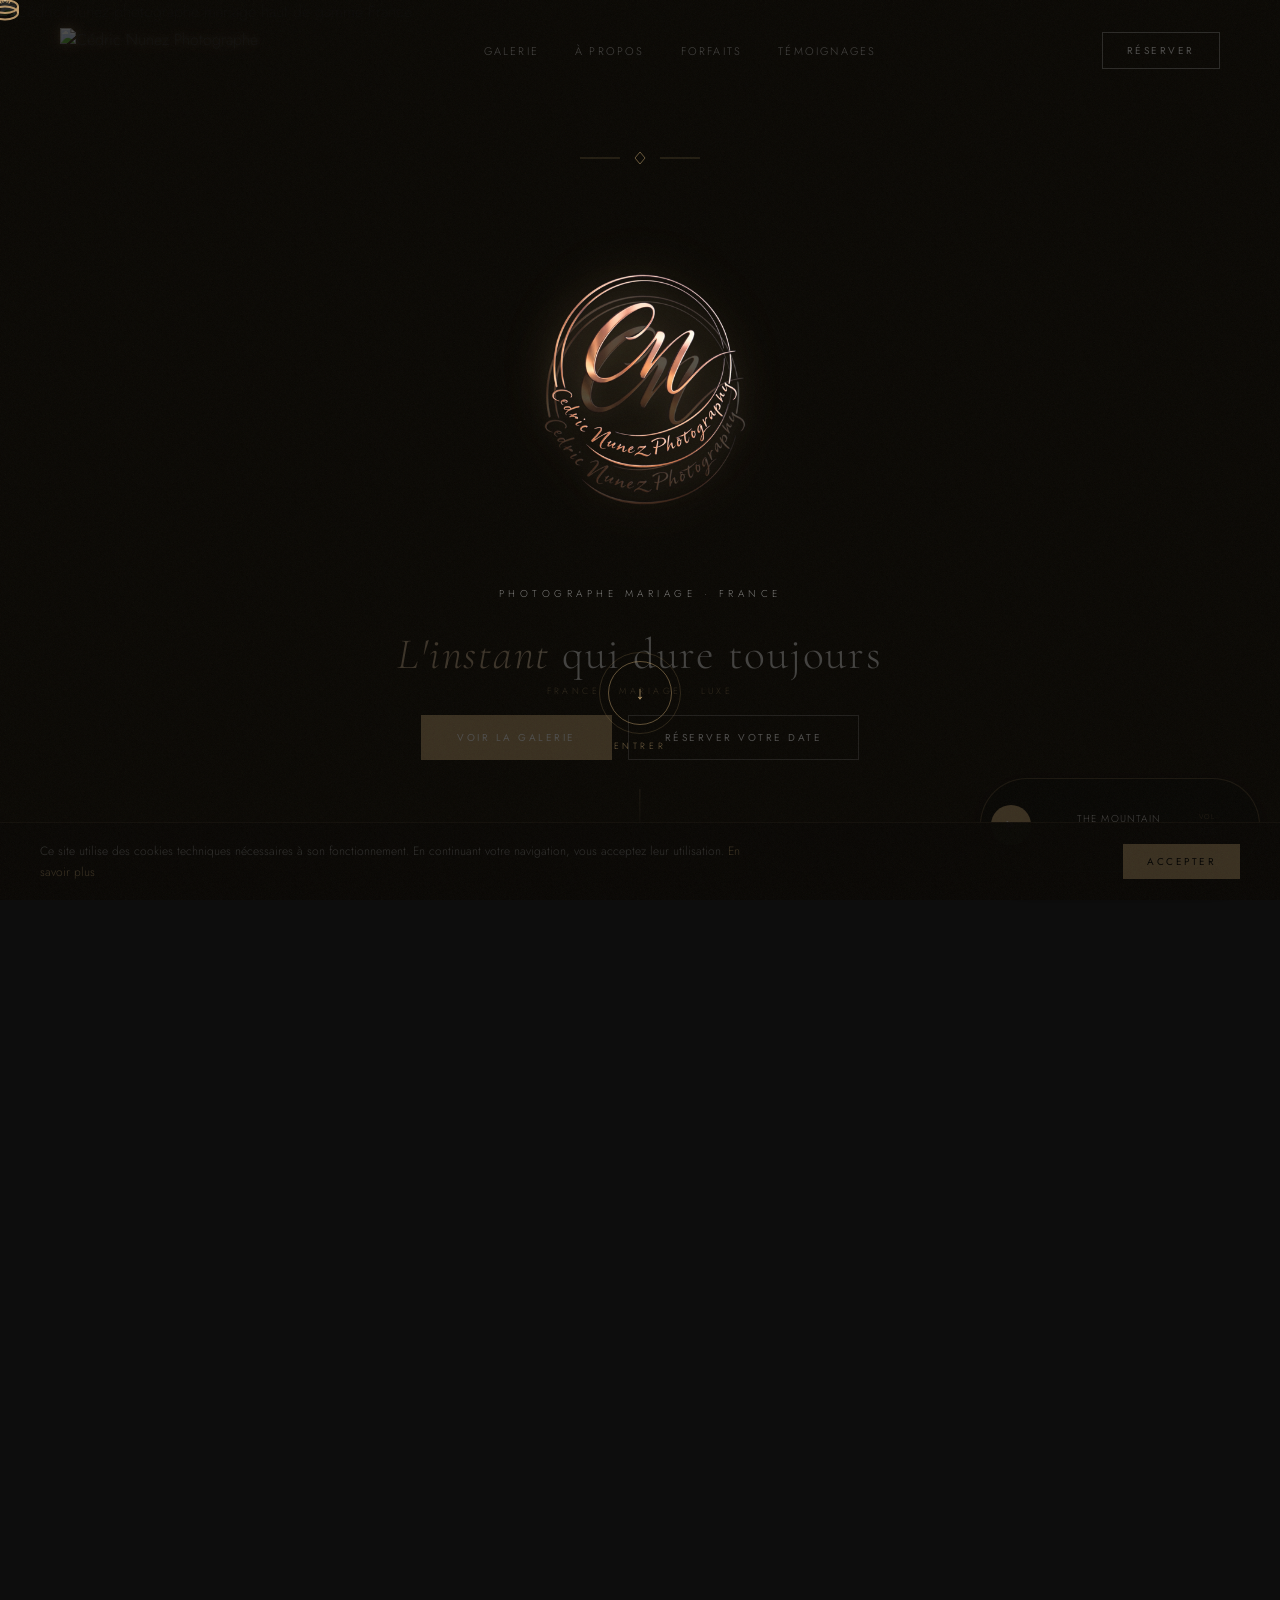
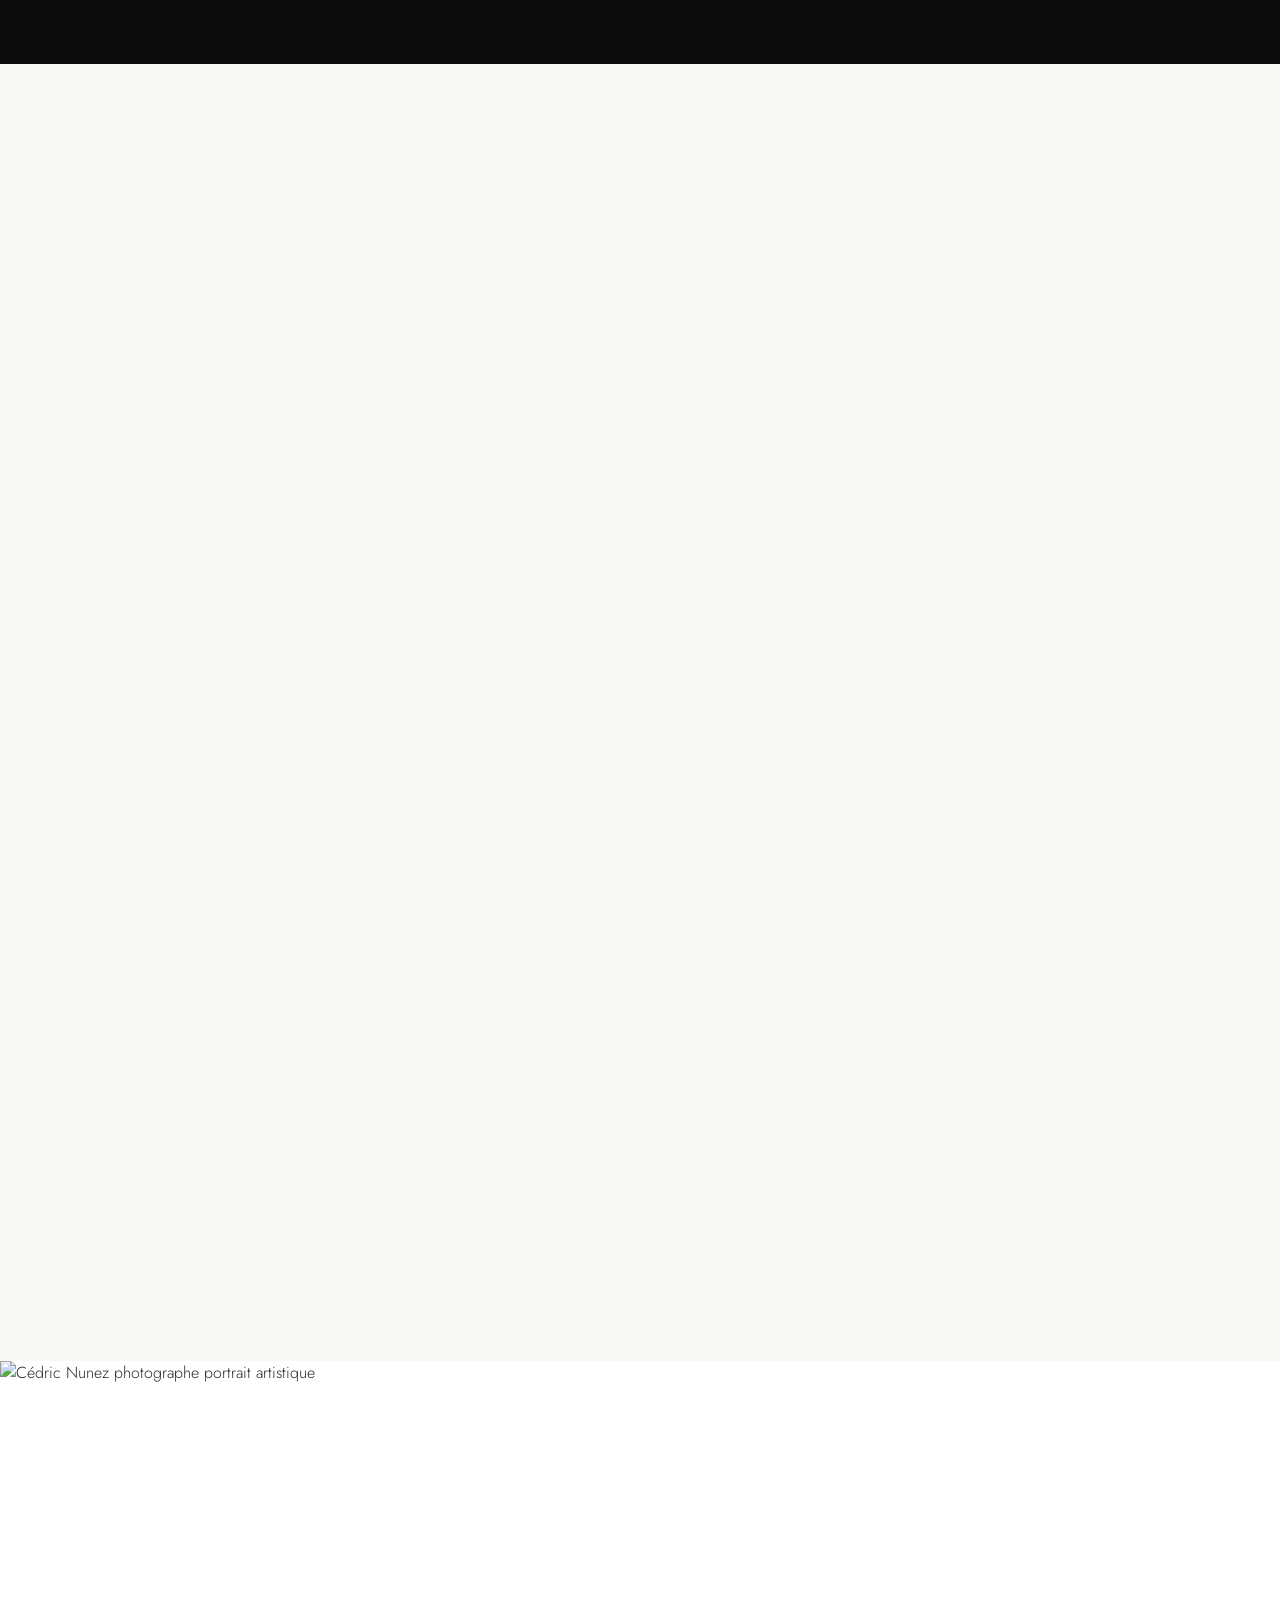
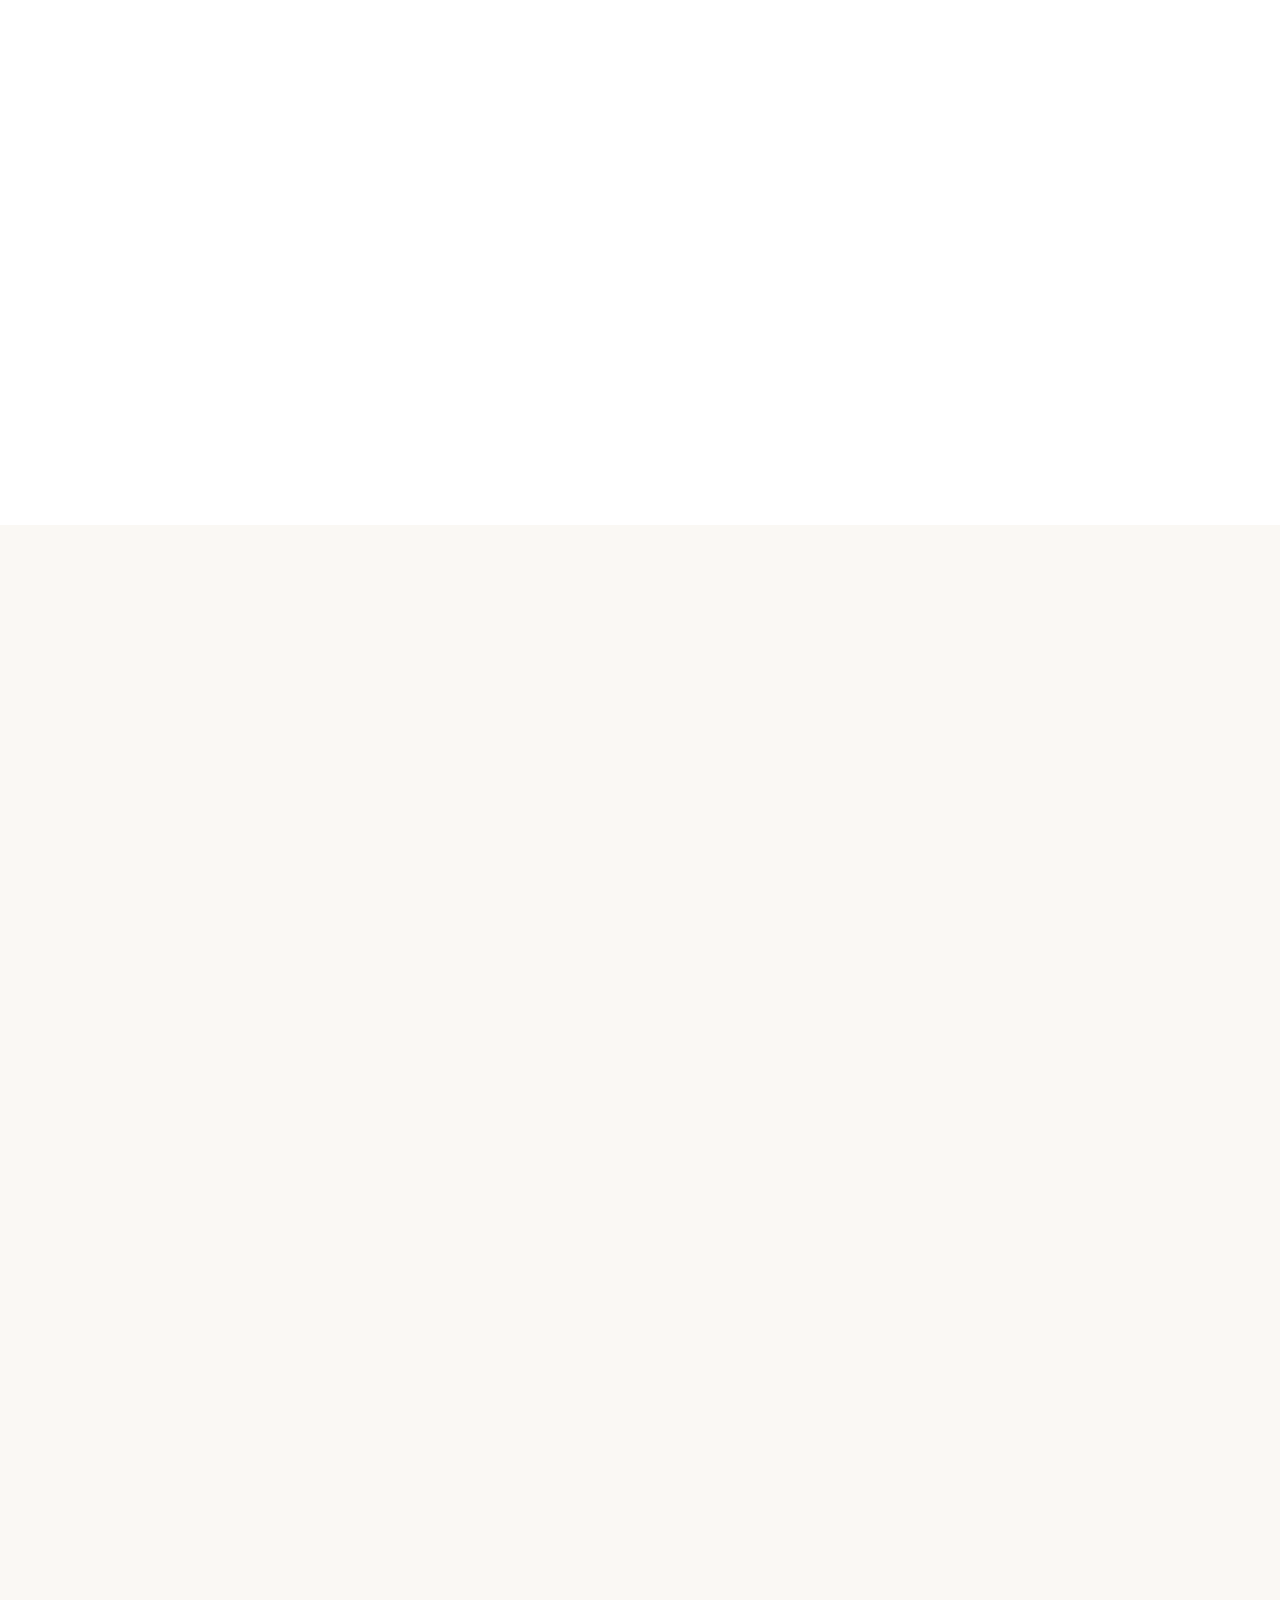
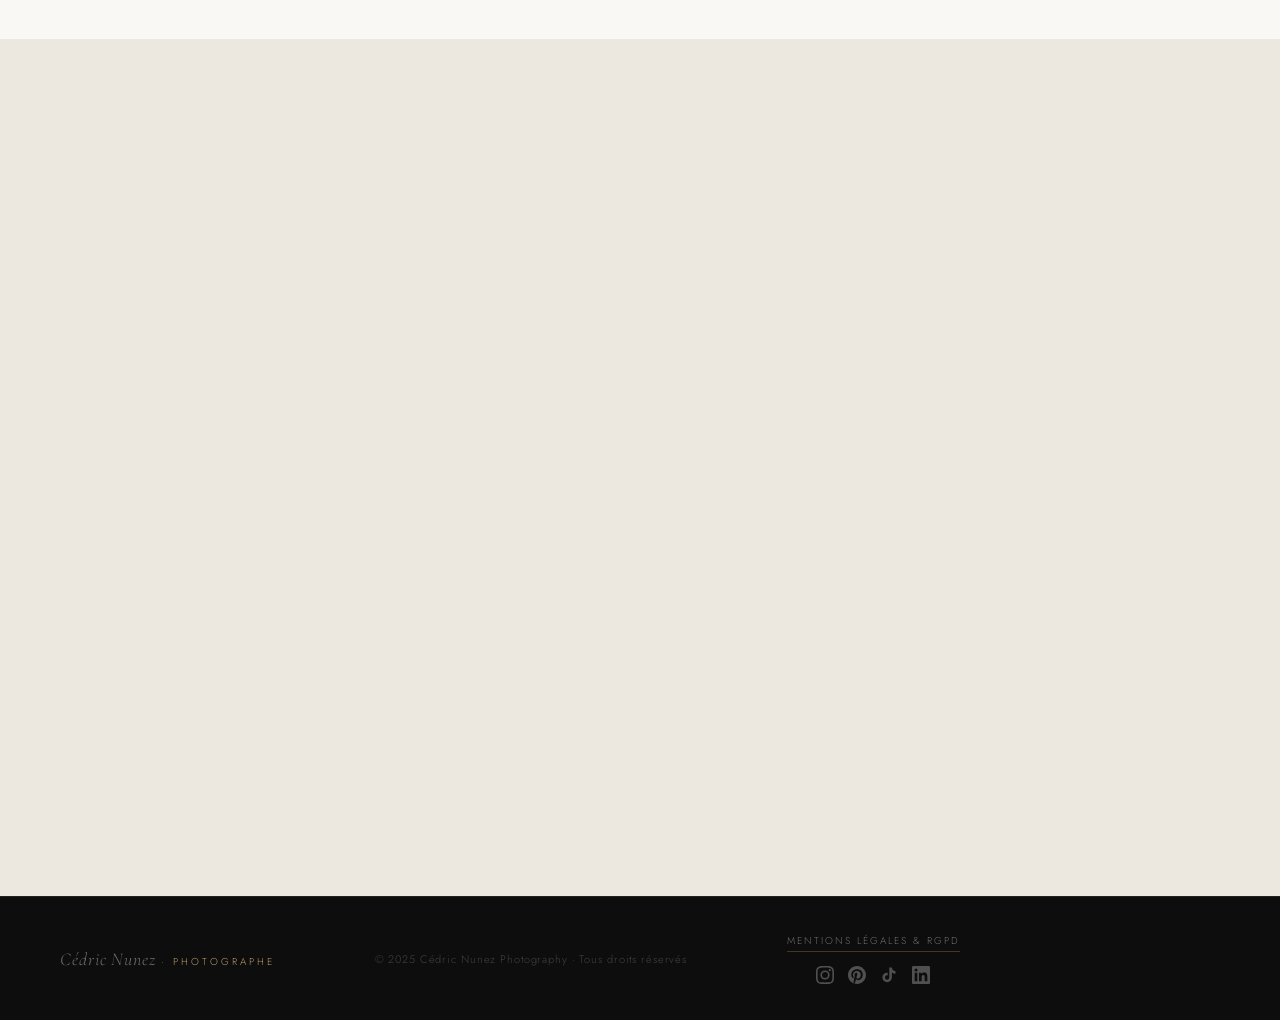
==== commit a4d9623e: "Fix 3 bugs: bouton retour, photos galerie, onglets incohérents - pushState/popstate: le bouton retou" ====
--- a/index.html
+++ b/index.html
@@ -16,6 +16,8 @@
 <meta name="geo.region" content="FR">
 <meta name="geo.placename" content="France">
 <link rel="canonical" href="https://www.cedricnunez-photographe.fr/">
+<link rel="icon" type="image/x-icon" href="/favicon.ico">
+<link rel="apple-touch-icon" href="/apple-touch-icon.png">
 
 <!-- ===== OPEN GRAPH (Facebook, WhatsApp, LinkedIn) ===== -->
 <meta property="og:type" content="website">
@@ -31,12 +33,13 @@
 
 <!-- ===== TWITTER / X CARD ===== -->
 <meta name="twitter:card" content="summary_large_image">
+<meta name="twitter:creator" content="@cedricnunezphoto">
 <meta name="twitter:title" content="Cédric Nunez — Photographe Mariage Haut de Gamme France">
 <meta name="twitter:description" content="Des mariages élégants, des émotions authentiques. Forfaits à partir de 1500€.">
 <meta name="twitter:image" content="https://images.unsplash.com/photo-1519741497674-611481863552?auto=format&fit=crop&w=1200&q=80">
 
 <!-- ===== PRECONNECT & PERFORMANCE ===== -->
-<script src="https://cdn.jsdelivr.net/npm/@emailjs/browser@4/dist/email.min.js"></script>
+<script src="https://cdn.jsdelivr.net/npm/@emailjs/browser@4/dist/email.min.js" defer></script>
 <link rel="preconnect" href="https://fonts.googleapis.com">
 <link rel="preconnect" href="https://fonts.gstatic.com" crossorigin>
 <link rel="preconnect" href="https://images.unsplash.com">
@@ -58,7 +61,6 @@
       "description": "Photographe mariage haut de gamme en France. Spécialisé dans les mariages élégants, portraits de couple et cérémonies. Forfaits à partir de 1500€.",
       "url": "https://www.cedricnunez-photographe.fr/",
       "telephone": "+33612345678",
-      "email": "<span class="email-reveal"></span>",
       "image": "https://images.unsplash.com/photo-1519741497674-611481863552?auto=format&fit=crop&w=1200&q=80",
       "priceRange": "€€€",
       "currenciesAccepted": "EUR",
@@ -121,7 +123,6 @@
       "jobTitle": "Photographe de mariage",
       "description": "Photographe mariage haut de gamme basé en France, avec plus de 10 ans d'expérience.",
       "url": "https://www.cedricnunez-photographe.fr/",
-      "email": "<span class="email-reveal"></span>",
       "image": "https://images.unsplash.com/photo-1606216794074-735e91aa2c92?auto=format&fit=crop&w=800&q=80",
       "sameAs": ["https://www.instagram.com/cedricnunezphotographe"],
       "knowsAbout": ["Photographie de mariage", "Portrait", "Photographie artistique", "Reportage mariage"]
@@ -199,7 +200,7 @@
           "name": "Comment réserver Cédric Nunez pour son mariage ?",
           "acceptedAnswer": {
             "@type": "Answer",
-            "text": "Contactez Cédric Nunez via le formulaire en ligne ou par email à <span class="email-reveal"></span>. Un acompte de 30% bloque votre date. Réponse garantie sous 48h."
+            "text": "Contactez Cédric Nunez via le formulaire en ligne ou par email. Un acompte de 30% bloque votre date. Réponse garantie sous 48h."
           }
         }
       ]
@@ -364,7 +365,13 @@
       <button class="tab-btn" onclick="filterPrev('naissance',this)">Naissance</button>
     </div>
   </div>
-  <div class="preview-grid reveal" id="prevGrid"></div>
+  <div class="fan-carousel reveal" id="prevGrid">
+    <div class="fan-track" id="fanTrack"></div>
+    <div class="fan-nav">
+      <button class="fan-btn" onclick="prevNav(-1)">&#8592;</button>
+      <button class="fan-btn" onclick="prevNav(1)">&#8594;</button>
+    </div>
+  </div>
   <div class="ph-cta reveal"><button class="btn-gold" onclick="showPage('gallery')">Voir toute la galerie →</button></div>
 </section>
 
@@ -442,38 +449,25 @@
 
 <!-- ======= GALLERY ======= -->
 <div id="page-gallery" class="page">
-  <div class="gal-hero">
-    <span class="section-label">Portfolio complet</span>
-    <h2 class="section-title">Chaque image,<br><em>une promesse d'éternité</em></h2>
-    <p>30 instants choisis avec soin parmi des centaines de mariages célébrés à travers toute la France.</p>
-  </div>
-  <div class="gal-tabs">
-    <button class="gal-tab active" onclick="switchGal('mariage',this)">Mariage Élégant</button>
-    <button class="gal-tab" onclick="switchGal('couple',this)">Couple</button>
-    <button class="gal-tab" onclick="switchGal('ceremonie',this)">Cérémonie</button>
-    <button class="gal-tab" onclick="switchGal('naissance',this)">Naissance</button>
-  </div>
-  <div class="gal-body">
-    <div class="gal-sec active" id="gal-mariage">
-      <h3 class="gal-sec-title">Mariage <em>Élégant</em></h3>
-      <p class="gal-sec-desc">L'élégance dans chaque détail — robes, décors, lumières dorées. Ces images racontent le raffinement du plus beau jour.</p>
-      <div class="masonry" id="mas-mariage"></div>
-    </div>
-    <div class="gal-sec" id="gal-couple">
-      <h3 class="gal-sec-title">Portraits de <em>Couple</em></h3>
-      <p class="gal-sec-desc">La complicité, les regards, les sourires complices. Deux personnes, une seule et belle histoire d'amour.</p>
-      <div class="masonry" id="mas-couple"></div>
-    </div>
-    <div class="gal-sec" id="gal-ceremonie">
-      <h3 class="gal-sec-title">La <em>Cérémonie</em></h3>
-      <p class="gal-sec-desc">L'échange des vœux, les larmes d'émotion, les applaudissements. Ces secondes qui changent tout.</p>
-      <div class="masonry" id="mas-ceremonie"></div>
-    </div>
-    <div class="gal-sec" id="gal-naissance">
-      <h3 class="gal-sec-title">Séances <em>Naissance</em></h3>
-      <p class="gal-sec-desc">Les premiers instants, la douceur infinie d'un nouveau-né. Des souvenirs précieux pour toute la vie.</p>
-      <div class="masonry" id="mas-naissance"></div>
-    </div>
+  <div class="igal-head">
+    <div class="igal-title">
+      <span class="section-label" style="color:rgba(184,154,106,0.7);">Portfolio</span>
+      <h2 class="section-title" style="color:white;margin:8px 0 0;">Chaque image,<br><em>une promesse d'éternité</em></h2>
+    </div>
+    <nav class="igal-cats">
+      <button class="igal-cat active" onclick="igalFilter('all',this)">Tout</button>
+      <button class="igal-cat" onclick="igalFilter('mariage',this)">Mariage</button>
+      <button class="igal-cat" onclick="igalFilter('couple',this)">Couple</button>
+      <button class="igal-cat" onclick="igalFilter('ceremonie',this)">Cérémonie</button>
+    </nav>
+    <span class="igal-hint">← glisser →</span>
+  </div>
+  <div class="igal-wrap" id="igalWrap">
+    <div class="igal-strip" id="igalStrip"></div>
+  </div>
+  <div class="igal-foot">
+    <div class="igal-prog"><div class="igal-bar" id="igalBar"></div></div>
+    <span class="igal-cnt" id="igalCnt">— / —</span>
   </div>
   <footer><div class="ft-logo" style="font-family:'Cormorant Garamond',serif;font-style:italic;letter-spacing:0.05em;">Cédric Nunez <span style="font-size:10px;letter-spacing:0.3em;font-style:normal;font-family:'Jost',sans-serif;color:var(--gold);vertical-align:middle;"> · PHOTOGRAPHE</span></div><div class="ft-copy">© 2025 Cédric Nunez Photography</div><div class="ft-links"><div class="social-icons"><a href="https://www.instagram.com/cedricnunezphotographe" target="_blank" rel="noopener" class="social-icon" title="Instagram">
       <svg viewBox="0 0 24 24" width="18" height="18" fill="currentColor"><path d="M12 2.163c3.204 0 3.584.012 4.85.07 3.252.148 4.771 1.691 4.919 4.919.058 1.265.069 1.645.069 4.849 0 3.205-.012 3.584-.069 4.849-.149 3.225-1.664 4.771-4.919 4.919-1.266.058-1.644.07-4.85.07-3.204 0-3.584-.012-4.849-.07-3.26-.149-4.771-1.699-4.919-4.92-.058-1.265-.07-1.644-.07-4.849 0-3.204.013-3.583.07-4.849.149-3.227 1.664-4.771 4.919-4.919 1.266-.057 1.645-.069 4.849-.069zM12 0C8.741 0 8.333.014 7.053.072 2.695.272.273 2.69.073 7.052.014 8.333 0 8.741 0 12c0 3.259.014 3.668.072 4.948.2 4.358 2.618 6.78 6.98 6.98C8.333 23.986 8.741 24 12 24c3.259 0 3.668-.014 4.948-.072 4.354-.2 6.782-2.618 6.979-6.98.059-1.28.073-1.689.073-4.948 0-3.259-.014-3.667-.072-4.947-.196-4.354-2.617-6.78-6.979-6.98C15.668.014 15.259 0 12 0zm0 5.838a6.162 6.162 0 100 12.324 6.162 6.162 0 000-12.324zM12 16a4 4 0 110-8 4 4 0 010 8zm6.406-11.845a1.44 1.44 0 100 2.881 1.44 1.44 0 000-2.881z"/></svg>
@@ -686,7 +680,7 @@
   <div style="padding:120px 60px 80px;max-width:900px;margin:0 auto;font-family:'Jost',sans-serif;">
     
     <!-- Mentions légales -->
-    <h1 style="font-family:'Cormorant Garamond',serif;font-size:48px;font-weight:300;color:var(--black);margin-bottom:8px;">Mentions <em style="font-style:italic;color:var(--gold);">légales</em></h1>
+    <h2 style="font-family:'Cormorant Garamond',serif;font-size:48px;font-weight:300;color:var(--black);margin-bottom:8px;">Mentions <em style="font-style:italic;color:var(--gold);">légales</em></h2>
     <div style="width:60px;height:1px;background:var(--gold);margin-bottom:50px;opacity:0.4;"></div>
 
     <h2 style="font-family:'Cormorant Garamond',serif;font-size:24px;font-weight:300;color:var(--black);margin-bottom:16px;margin-top:40px;">Éditeur du site</h2>
@@ -715,7 +709,7 @@
 
     <!-- Politique de confidentialité -->
     <div style="width:100%;height:1px;background:var(--border);margin:60px 0;"></div>
-    <h1 style="font-family:'Cormorant Garamond',serif;font-size:48px;font-weight:300;color:var(--black);margin-bottom:8px;">Politique de <em style="font-style:italic;color:var(--gold);">confidentialité</em></h1>
+    <h2 style="font-family:'Cormorant Garamond',serif;font-size:48px;font-weight:300;color:var(--black);margin-bottom:8px;">Politique de <em style="font-style:italic;color:var(--gold);">confidentialité</em></h2>
     <div style="width:60px;height:1px;background:var(--gold);margin-bottom:50px;opacity:0.4;"></div>
 
     <h2 style="font-family:'Cormorant Garamond',serif;font-size:24px;font-weight:300;color:var(--black);margin-bottom:16px;margin-top:40px;">Données collectées</h2>
@@ -750,7 +744,7 @@
 
     <!-- RGPD -->
     <div style="width:100%;height:1px;background:var(--border);margin:60px 0;"></div>
-    <h1 style="font-family:'Cormorant Garamond',serif;font-size:48px;font-weight:300;color:var(--black);margin-bottom:8px;">Vos <em style="font-style:italic;color:var(--gold);">droits</em> (RGPD)</h1>
+    <h2 style="font-family:'Cormorant Garamond',serif;font-size:48px;font-weight:300;color:var(--black);margin-bottom:8px;">Vos <em style="font-style:italic;color:var(--gold);">droits</em> (RGPD)</h2>
     <div style="width:60px;height:1px;background:var(--gold);margin-bottom:50px;opacity:0.4;"></div>
 
     <p style="font-size:13px;color:var(--warm-gray);line-height:2;margin-bottom:24px;">
@@ -807,7 +801,7 @@
   </div>
 </div>
 
-<script src="script.js"></script>
+<script src="script.js" defer></script>
 <!-- LEGAL MODAL -->
 <div class="legal-modal" id="legalModal" onclick="if(event.target===this)closeLegal()">
   <div class="legal-box">
--- a/style.css
+++ b/style.css
@@ -198,27 +198,43 @@
 @keyframes heroTitleGlow{0%,100%{text-shadow:none;}45%,55%{text-shadow:0 0 14px rgba(212,184,150,0.35),0 0 35px rgba(212,184,150,0.18),0 0 70px rgba(255,220,150,0.07);}}
 @keyframes shimmerGold{0%,10%{background-position:-100% center;}60%,100%{background-position:250% center;}}
 
-#pillars{background:var(--black);padding:100px 60px;}
-.pillars-grid{display:grid;grid-template-columns:repeat(3,1fr);margin-top:60px;}
-.pillar{padding:60px 50px;border-left:1px solid rgba(184,154,106,0.2);transition:background 0.4s;}
-.pillar:hover{background:rgba(184,154,106,0.05);}
-.pillar-num{font-family:'Cormorant Garamond',serif;font-size:72px;font-weight:300;color:rgba(184,154,106,0.12);line-height:1;margin-bottom:20px;}
-.pillar-title{font-family:'Cormorant Garamond',serif;font-size:28px;color:var(--white);margin-bottom:14px;}
-.pillar-text{font-size:13px;line-height:1.9;color:rgba(255,255,255,0.4);max-width:260px;}
+#pillars{background:var(--black);padding:120px 60px;}
+.pillars-grid{display:grid;grid-template-columns:repeat(3,1fr);margin-top:80px;}
+.pillar{padding:64px 52px;border-left:1px solid rgba(184,154,106,0.13);transition:background 0.6s,border-color 0.6s;}
+.pillar:first-child{border-left:none;}
+.pillar:hover{background:rgba(184,154,106,0.04);border-left-color:rgba(184,154,106,0.28);}
+.pillar-ornament{display:flex;align-items:center;gap:7px;margin-bottom:32px;}
+.pillar-ornament i{display:block;width:5px;height:5px;transform:rotate(45deg);background:rgba(184,154,106,0.45);box-shadow:0 0 5px rgba(184,154,106,0.3);flex-shrink:0;font-style:normal;}
+.pillar-ornament i:nth-child(2){width:7px;height:7px;background:rgba(184,154,106,0.7);box-shadow:0 0 8px rgba(184,154,106,0.45);}
+.pillar-ornament i:nth-child(1),.pillar-ornament i:nth-child(3){opacity:0.55;}
+.pillar-title{font-family:'Cormorant Garamond',serif;font-size:26px;font-weight:300;color:var(--white);margin-bottom:18px;letter-spacing:0.08em;}
+.pillar-text{font-size:13px;line-height:2.1;color:rgba(255,255,255,0.42);max-width:270px;}
 
 #portfolio-home{padding:120px 60px;background:var(--cream);}
 .ph-header{display:flex;justify-content:space-between;align-items:flex-end;margin-bottom:50px;flex-wrap:wrap;gap:20px;}
 .ph-tabs{display:flex;gap:28px;}
 .tab-btn{font-size:10px;letter-spacing:0.2em;text-transform:uppercase;color:var(--warm-gray);background:none;border:none;border-bottom:1px solid transparent;cursor:pointer;padding:8px 0;transition:all 0.3s;}
 .tab-btn.active{color:var(--gold);border-bottom-color:var(--gold);}
-.preview-grid{display:grid;grid-template-columns:repeat(4,1fr);gap:12px;}
-.photo-card{position:relative;overflow:hidden;cursor:pointer;aspect-ratio:3/4;background:var(--beige);}
-.photo-card img{width:100%;height:100%;object-fit:cover;transition:transform 0.6s,filter 0.4s;filter:grayscale(15%);}
-.photo-card:hover img{transform:scale(1.05);filter:grayscale(0%);}
-.photo-card-ov{position:absolute;inset:0;background:rgba(13,13,13,0);transition:background 0.4s;display:flex;align-items:flex-end;padding:18px;}
-.photo-card:hover .photo-card-ov{background:rgba(13,13,13,0.35);}
-.photo-lbl{font-size:10px;letter-spacing:0.15em;text-transform:uppercase;color:white;opacity:0;transform:translateY(8px);transition:all 0.3s;}
-.photo-card:hover .photo-lbl{opacity:1;transform:translateY(0);}
+/* FAN CAROUSEL */
+.fan-carousel{position:relative;padding:0 0 20px;overflow:hidden;}
+.fan-track{position:relative;height:660px;}
+.fan-slide{position:absolute;border-radius:3px;overflow:hidden;
+  transition:all 0.6s cubic-bezier(0.25,0.46,0.45,0.94);
+  will-change:transform,opacity;}
+.fan-slide img{width:100%;height:100%;object-fit:cover;display:block;pointer-events:none;transition:filter 0.6s ease;}
+.fan-slide.pos-center{width:740px;height:555px;left:calc(50% - 370px);top:30px;transform:rotate(0deg);z-index:5;opacity:1;box-shadow:0 40px 100px rgba(0,0,0,0.28);cursor:pointer;}
+.fan-slide.pos-center img{filter:grayscale(0%);}
+.fan-slide.pos-left{width:430px;height:325px;left:calc(50% - 640px);top:145px;transform:rotate(-12deg);z-index:3;opacity:0.85;cursor:pointer;box-shadow:0 20px 60px rgba(0,0,0,0.18);}
+.fan-slide.pos-left img{filter:grayscale(100%);}
+.fan-slide.pos-right{width:430px;height:325px;left:calc(50% + 210px);top:145px;transform:rotate(12deg);z-index:3;opacity:0.85;cursor:pointer;box-shadow:0 20px 60px rgba(0,0,0,0.18);}
+.fan-slide.pos-right img{filter:grayscale(100%);}
+.fan-slide.pos-far-left{width:430px;height:325px;left:calc(50% - 980px);top:145px;transform:rotate(-20deg);opacity:0;z-index:1;pointer-events:none;}
+.fan-slide.pos-far-right{width:430px;height:325px;left:calc(50% + 550px);top:145px;transform:rotate(20deg);opacity:0;z-index:1;pointer-events:none;}
+.fan-slide.pos-left:hover{opacity:1;transform:rotate(-6deg) scale(1.03);}
+.fan-slide.pos-right:hover{opacity:1;transform:rotate(6deg) scale(1.03);}
+.fan-nav{display:flex;justify-content:center;align-items:center;gap:24px;padding-top:16px;position:relative;z-index:10;}
+.fan-btn{width:44px;height:44px;border-radius:50%;border:1px solid rgba(184,154,106,0.4);background:none;color:var(--gold);cursor:pointer;font-size:20px;display:flex;align-items:center;justify-content:center;transition:all 0.3s;line-height:1;}
+.fan-btn:hover{background:var(--gold);color:white;}
 .ph-cta{text-align:center;margin-top:50px;}
 
 #about{background:var(--white);display:grid;grid-template-columns:1fr 1fr;padding:0;}
@@ -260,7 +276,7 @@
 .testi-date{font-size:11px;color:var(--warm-gray);margin-top:2px;}
 .stars{color:var(--gold);font-size:10px;letter-spacing:3px;margin-bottom:14px;}
 
-footer{background:var(--black);border-top:1px solid rgba(184,154,106,0.15);padding:36px 60px;display:flex;align-items:center;justify-content:space-between;}
+footer{background:var(--black);border-top:1px solid rgba(184,154,106,0.15);padding:36px 320px 36px 60px;display:flex;align-items:center;justify-content:space-between;}
 .email-reveal{color:var(--gold);cursor:pointer;}
 .legal-modal{position:fixed;inset:0;background:rgba(0,0,0,0.85);z-index:999990;display:none;align-items:center;justify-content:center;padding:20px;backdrop-filter:blur(6px);}
 .legal-modal.open{display:flex;}
@@ -301,8 +317,11 @@
 .gal-sec-desc{font-size:13px;color:var(--warm-gray);line-height:1.9;max-width:480px;margin-bottom:44px;}
 .masonry{columns:3;column-gap:14px;}
 .m-item{break-inside:avoid;margin-bottom:14px;position:relative;overflow:hidden;cursor:pointer;}
-.m-item img{width:100%;display:block;transition:transform 0.6s,filter 0.4s;filter:grayscale(10%);}
-.m-item:hover img{transform:scale(1.03);filter:grayscale(0%);}
+.m-item img{width:100%;display:block;transition:transform 0.7s cubic-bezier(0.25,0.46,0.45,0.94),filter 0.8s ease;}
+.m-item:nth-child(odd) img{filter:grayscale(100%);}
+.m-item:nth-child(even) img{filter:grayscale(0%);}
+.m-item:nth-child(odd):hover img{transform:scale(1.03);filter:grayscale(0%);}
+.m-item:nth-child(even):hover img{transform:scale(1.03);filter:grayscale(100%);}
 .m-ov{position:absolute;inset:0;background:rgba(13,13,13,0);transition:background 0.4s;display:flex;align-items:flex-end;padding:18px;}
 .m-item:hover .m-ov{background:rgba(13,13,13,0.3);}
 .m-lbl{font-size:10px;letter-spacing:0.15em;text-transform:uppercase;color:white;opacity:0;transform:translateY(8px);transition:all 0.3s;}
@@ -361,8 +380,8 @@
 .lightbox.active{display:flex;}
 .lb-inner{position:relative;display:flex;align-items:center;gap:16px;max-width:95vw;}
 .lb-img{max-width:82vw;max-height:88vh;object-fit:contain;display:block;}
-.lb-close{position:absolute;top:-38px;right:0;color:rgba(255,255,255,0.5);font-size:22px;cursor:pointer;background:none;border:none;transition:color 0.3s;}
-.lb-close:hover{color:var(--gold);}
+.lb-close{position:fixed;top:20px;right:24px;color:rgba(255,255,255,0.85);font-size:28px;cursor:pointer;background:none;border:none;transition:color 0.3s,transform 0.3s;z-index:1001;width:44px;height:44px;display:flex;align-items:center;justify-content:center;line-height:1;}
+.lb-close:hover{color:#fff;transform:rotate(90deg);}
 .lb-nav{background:none;border:1px solid rgba(184,154,106,0.35);color:var(--gold);width:42px;height:42px;cursor:pointer;font-size:20px;flex-shrink:0;transition:all 0.3s;display:flex;align-items:center;justify-content:center;}
 .lb-nav:hover{background:var(--gold);color:white;}
 .lb-counter{position:absolute;bottom:-30px;left:50%;transform:translateX(-50%);color:rgba(255,255,255,0.35);font-size:11px;letter-spacing:0.2em;}
@@ -438,10 +457,17 @@
   .pillars-grid{grid-template-columns:1fr;}
   .pillar{border-left:none;border-top:1px solid rgba(184,154,106,0.2);}
   #pillars,#portfolio-home,#services-home,#testimonials{padding:70px 24px;}
-  .preview-grid{grid-template-columns:1fr 1fr;}
+  .fan-track{height:320px;}
+  .fan-slide.pos-center{width:260px;height:195px;left:calc(50% - 130px);top:20px;}
+  .fan-slide.pos-left{width:175px;height:130px;left:calc(50% - 270px);top:65px;transform:rotate(-11deg);}
+  .fan-slide.pos-right{width:175px;height:130px;left:calc(50% + 95px);top:65px;transform:rotate(11deg);}
+  .fan-slide.pos-far-left{left:calc(50% - 430px);top:65px;}
+  .fan-slide.pos-far-right{left:calc(50% + 255px);top:65px;}
+  .fan-slide.pos-left:hover{transform:rotate(-5deg) scale(1.03);}
+  .fan-slide.pos-right:hover{transform:rotate(5deg) scale(1.03);}
   .pkg-grid{grid-template-columns:1fr;gap:2px;}
   .testi-grid{grid-template-columns:1fr;}
-  footer{flex-direction:column;gap:16px;text-align:center;padding:30px 24px;}
+  footer{flex-direction:column;gap:16px;text-align:center;padding:30px 24px 100px;}
   .bk-hero{grid-template-columns:1fr;gap:40px;padding:70px 24px;}
   .bk-form-sec{padding:60px 24px;}
   .cal-section{padding:50px 24px 0;}
